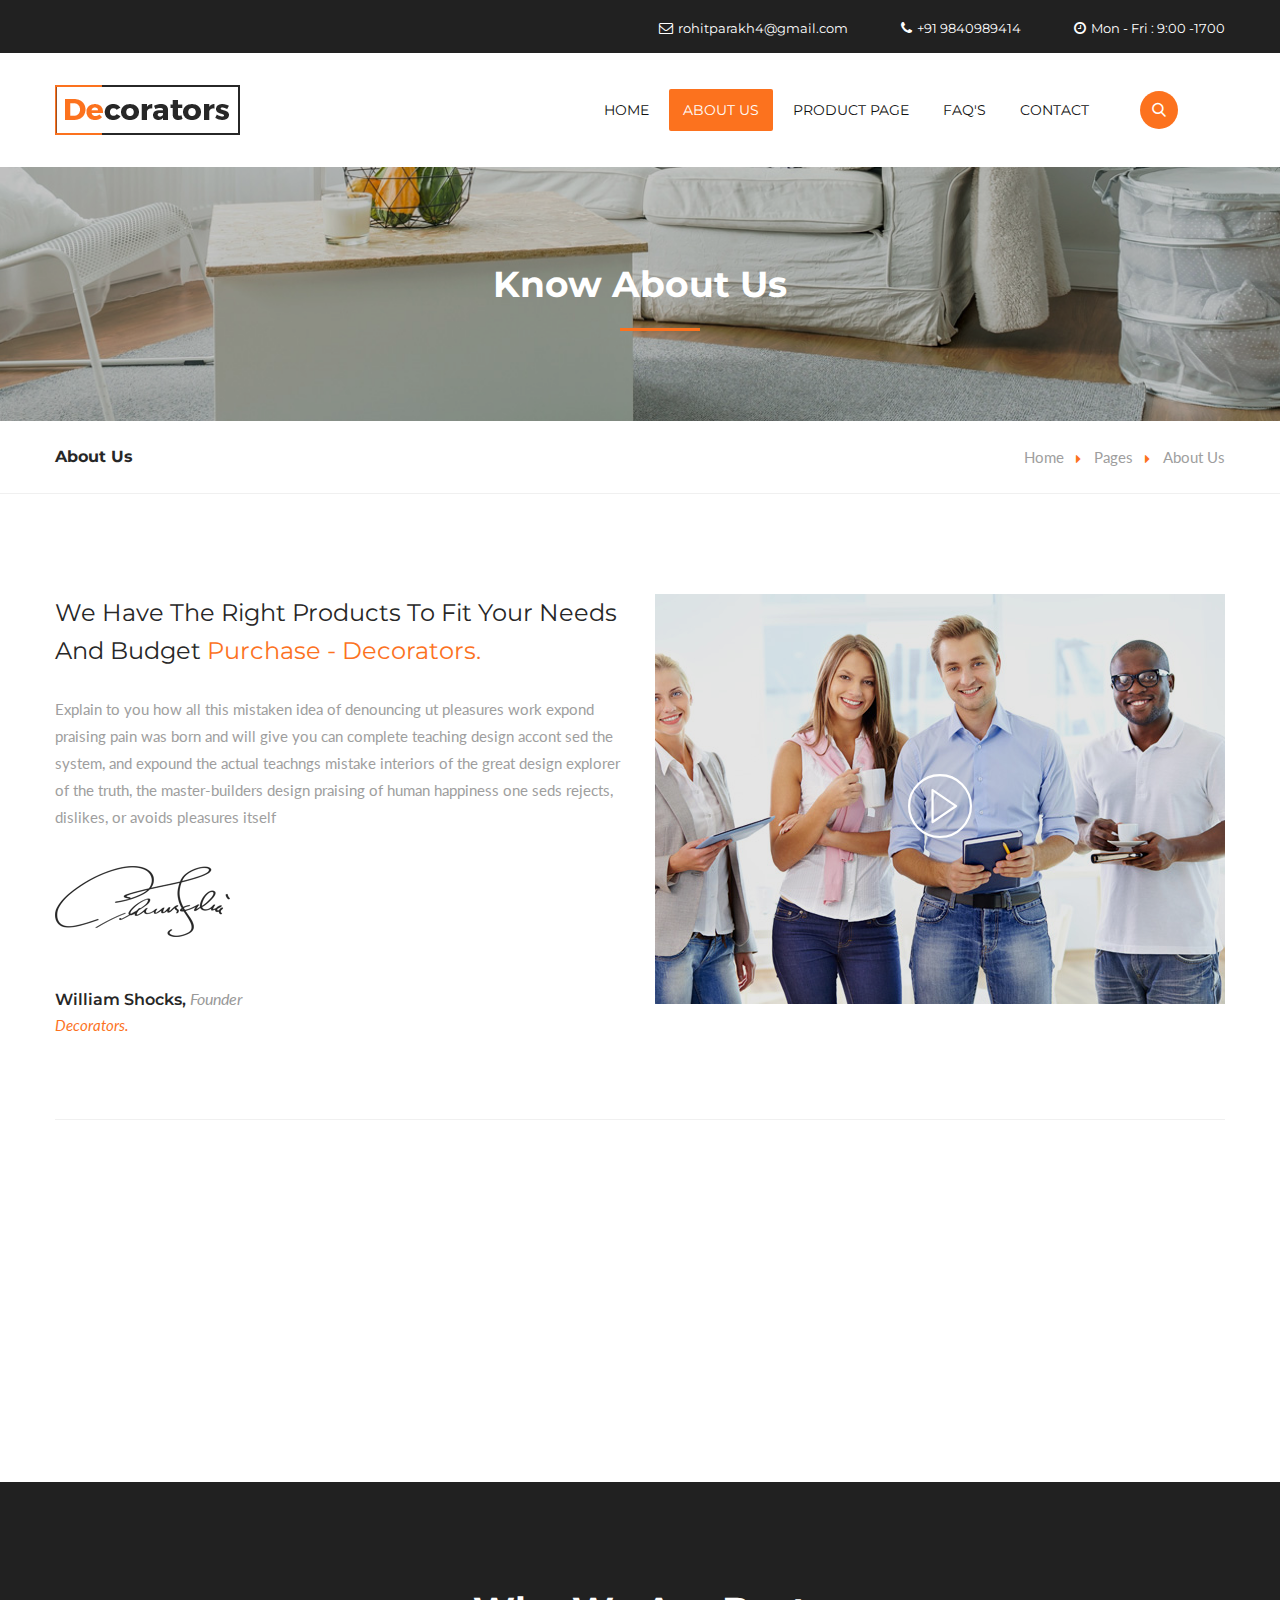
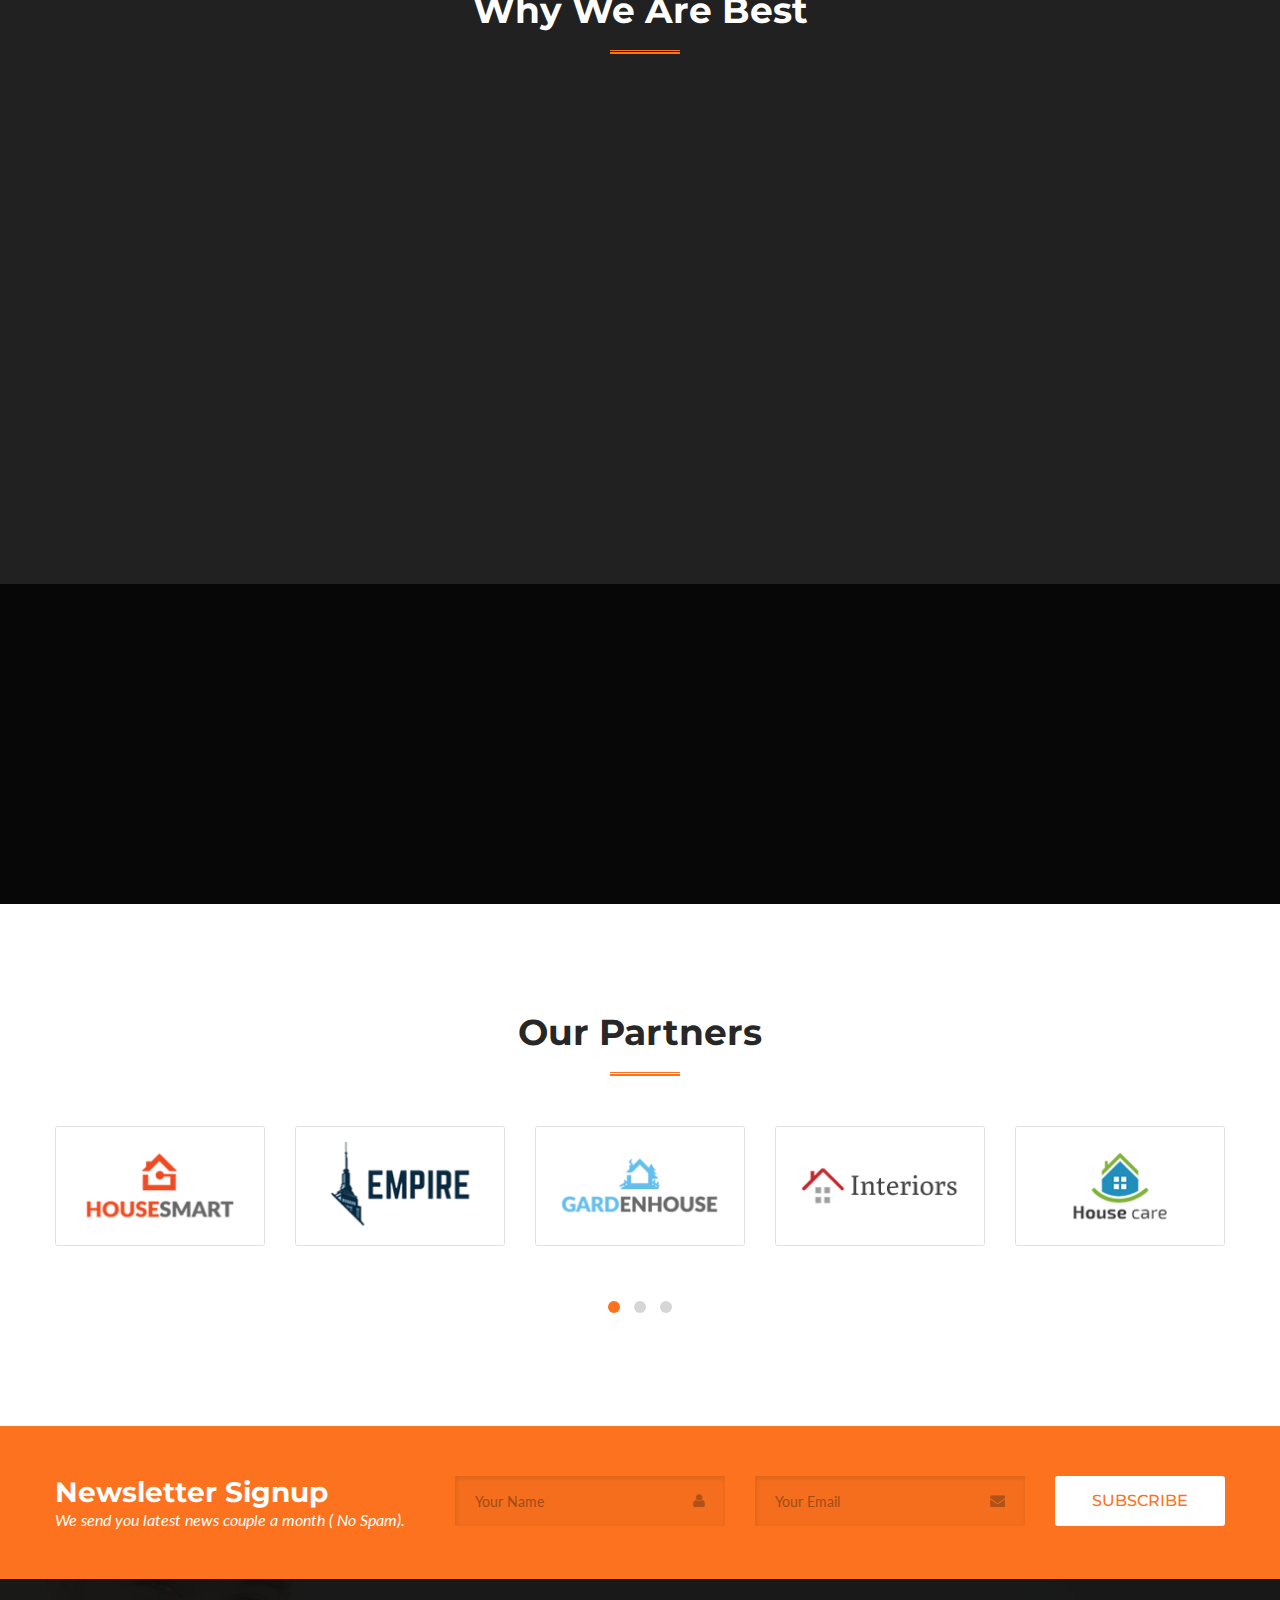
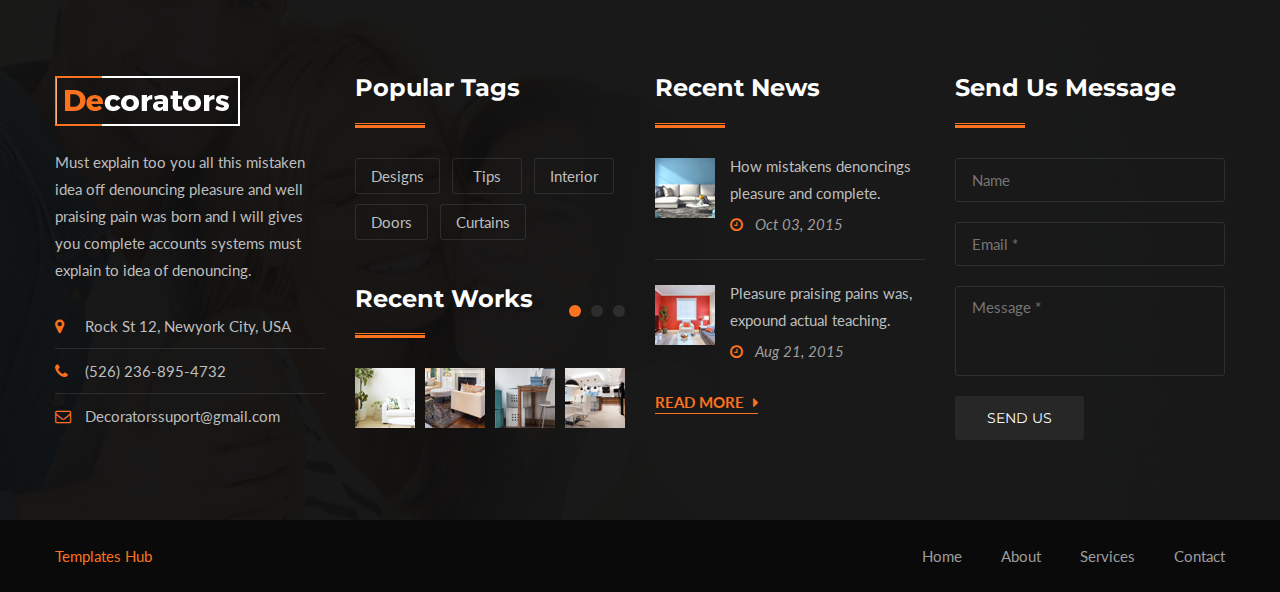
==== about-us.html @ c039b9b4 "added search popup to all pages" ====
<!DOCTYPE html>
<html>


<head>
<meta charset="utf-8">
<title>Decorators - Design Studio HTML Template | About Us</title>
<!-- Stylesheets -->
<link href="css/bootstrap.css" rel="stylesheet">
<link href="css/style.css" rel="stylesheet">
<link rel="shortcut icon" href="images/favicon.ico" type="image/x-icon">
<link rel="icon" href="images/favicon.ico" type="image/x-icon">
<!-- Responsive -->
<meta http-equiv="X-UA-Compatible" content="IE=edge">
<meta name="viewport" content="width=device-width, initial-scale=1.0, maximum-scale=1.0, user-scalable=0">
<link href="css/responsive.css" rel="stylesheet">
<!--[if lt IE 9]><script src="https://cdnjs.cloudflare.com/ajax/libs/html5shiv/3.7.3/html5shiv.js"></script><![endif]-->
<!--[if lt IE 9]><script src="js/respond.js"></script><![endif]-->
</head>

<body>

<div class="page-wrapper">
 	
    <!-- Preloader -->
    <div class="preloader"></div>
 	
     <!-- Main Header-->
     <header class="main-header">
    	<!-- Header Top -->
    	<div class="header-top">
        	<div class="auto-container">
            	<div class="row clearfix">
                    
                    <!--Top Left-->
                    <!-- <div class="top-left pull-left">
                    	<div class="dropdown lang-dropdown">
                        	<button  class="btn btn-primary dropdown-toggle" type="button" data-toggle="dropdown"><img src="images/icons/flog.png" alt="" /> &nbsp; English <span class="fa fa-angle-down"></span></button>
                            <ul class="dropdown-menu">
                                <li><a href="#">French</a></li>
                                <li><a href="#">Espanish</a></li>
                                <li><a href="#">Chinese</a></li>
                            </ul>
                        </div>
                    </div> -->
                    
                    <!--Top Right-->
                    <div class="top-right pull-right">
                    
                    	<!--social-icon-->
                        <!-- <div class="social-icon">
                        	<a href="#"><span class="fa fa-facebook"></span></a>
                            <a href="#"><span class="fa fa-twitter"></span></a>
                            <a href="#"><span class="fa fa-dribbble"></span></a>
                            <a href="#"><span class="fa fa-linkedin"></span></a>
                        </div> -->
                        
                    	<ul>
                        <li>	<a href="mailto:rohitparakh4@gmail.com"><span class="fa fa-envelope-o"></span>rohitparakh4@gmail.com</a></li>
                            <li><a href="tel:9840989414"><span class="fa fa-phone"></span>+91 9840989414</a></li>
                            <li><span class="fa fa-clock-o"></span>Mon - Fri : 9:00 -1700</li>
                        </ul>
                        
                        
                    </div>
                    
                </div>
                
            </div>
        </div><!-- Header Top End -->
        
        
        <!-- Main Box -->
    	<div class="main-box">
        	<div class="auto-container">
            	<div class="outer-container clearfix">
                    <!--Logo Box-->
                    <div class="logo-box">
                        <div class="logo"><a href="index.html"><img src="images/logo.png" alt=""></a></div>
                    </div>
                    
                    <!--Nav Outer-->
                    <div class="nav-outer clearfix">
                        <!-- Main Menu -->
                        <nav class="main-menu">
                            <div class="navbar-header">
                                <!-- Toggle Button -->    	
                                <button type="button" class="navbar-toggle" data-toggle="collapse" data-target=".navbar-collapse">
                                <span class="icon-bar"></span>
                                <span class="icon-bar"></span>
                                <span class="icon-bar"></span>
                                </button>
                            </div>
                            
                            <div class="navbar-collapse collapse clearfix">
                                <ul class="navigation clearfix">
                                    <li ><a href="index.html">Home</a></li>
                                    <li class="current"><a href="#">About Us</a></li>
                                    <li ><a href="service-single.html">Product Page</a></li>
                                    <!-- <li class="dropdown"><a href="#">Projects</a>
                                    	<ul>
                                            <li><a href="portfolio-default.html">Projects Standard</a></li>
                                            <li><a href="portfolio-fullwidth.html">Projects Fullwidth</a></li>
                                            <li><a href="portfolio-with-text.html">Projects With Text</a></li>
                                            <li><a href="portfolio-single-one.html">Projects Single 01</a></li>
                                            <li><a href="portfolio-single-two.html">Projects Single 02</a></li>
                                        </ul>
                                    </li> -->
                                    <!-- <li class="dropdown"><a href="#">Blog</a>
                                    	<ul>
                                            <li><a href="blog.html">Blog Standard</a></li>
                                            <li><a href="blog-large-image.html">Blog Large Image</a></li>
                                            <li><a href="blog-single.html">Blog Single</a></li>
                                        </ul>
                                    </li> -->
                                    
                                    <!-- <li class="dropdown"><a href="#">Shop</a>
                                        <ul>
                                            <li><a href="shop.html">Shop Products</a></li>
                                            <li><a href="shop-single.html">Shop Single</a></li>
                                            <li><a href="shopping-cart.html">Shopping Cart</a></li>
                                            <li><a href="checkout.html">Checkout</a></li>
                                            <li><a href="register.html">Login / Register</a></li>
                                        </ul>
                                    </li> -->
                                    
                                   
                                            <li><a href="faqs.html">FAQ's</a></li>
                                        
                                    
                                    <li><a href="contact.html">Contact</a></li>
                                    
                                 </ul>
                            </div>
                        </nav><!-- Main Menu End-->
                        
                    </div><!--Nav Outer End-->
                    
                    <!-- Hidden Nav Toggler -->
                    <div class="nav-toggler">
                    <button class="hidden-bar-opener"><span class="icon fa fa-bars"></span></button>
                    </div><!-- / Hidden Nav Toggler -->
                    
                    <!--Search Btn-->
                    <!-- <a href="shopping-cart.html" class="cart-btn-outer"><div class="icon"><span class="flaticon-shopping-bag"></span><span class="count">2</span></div></a> -->
                    <div class="header-search-icon search-box-btn"><span class="flaticon-search"></span></div>
                    
            	</div>    
            </div>
        </div>
    
    </header>
    <!--End Main Header -->
    
    
    <!-- Hidden Navigation Bar -->
    <section class="hidden-bar right-align">
        
        <div class="hidden-bar-closer">
            <button class="btn"><i class="fa fa-close"></i></button>
        </div>
        
        <!-- Hidden Bar Wrapper -->
        <div class="hidden-bar-wrapper">
        
            <!-- .logo -->
            <div class="logo text-center">
                <a href="index.html"><img src="images/logo-2.png" alt=""></a>			
            </div><!-- /.logo -->
            
            <!-- .Side-menu -->
            <div class="side-menu">
            <!-- .navigation -->
                <ul class="navigation">
                    <li ><a href="index.html">Home</a></li>
                    <li class="current"><a href="#">About Us</a></li>
                        
                    <li ><a href="service-single.html">Product Page</a></li>

                    <!-- <li class="dropdown"><a href="#">Projects</a>
                        <ul class="submenu">
                            <li><a href="portfolio-default.html">Projects Standard</a></li>
                            <li><a href="portfolio-fullwidth.html">Projects Fullwidth</a></li>
                            <li><a href="portfolio-with-text.html">Projects With Text</a></li>
                            <li><a href="portfolio-single-one.html">Projects Single 01</a></li>
                            <li><a href="portfolio-single-two.html">Projects Single 02</a></li>
                        </ul>
                    </li> -->
                    <!-- <li class="dropdown"><a href="#">Blog</a>
                        <ul class="submenu">
                            <li><a href="blog.html">Blog Standard</a></li>
                            <li><a href="blog-large-image.html">Blog large Image</a></li>
                            <li><a href="blog-single.html">Blog Single</a></li>
                        </ul>
                    </li> -->
                    
                    <!-- <li class="dropdown"><a href="#">Shop</a>
                        <ul class="submenu">
                            <li><a href="shop.html">Shop Products</a></li>
                            <li><a href="shop-single.html">Shop Single</a></li>
                            <li><a href="shopping-cart.html">Shopping Cart</a></li>
                            <li><a href="checkout.html">Checkout</a></li>
                            <li><a href="register.html">Login / Register</a></li>
                        </ul>
                    </li> -->
                    
                    <li><a href="faqs.html">FAQ's</a></li>

                    
                    <li><a href="contact.html">Contact</a></li>
                </ul>
            </div><!-- /.Side-menu -->
        
            <div class="social-icons">
                <ul>
                    <li><a href="#"><i class="fa fa-facebook"></i></a></li>
                    <li><a href="#"><i class="fa fa-twitter"></i></a></li>
                    <li><a href="#"><i class="fa fa-google-plus"></i></a></li>
                    <li><a href="#"><i class="fa fa-linkedin"></i></a></li>
                </ul>
            </div>
        
        </div><!-- / Hidden Bar Wrapper -->
    </section>
    <!-- / Hidden Bar -->
    
    
    <!--Page Title-->
    <section class="page-title" style="background-image:url(images/background/bg-page-title-1.jpg);">
        <div class="auto-container">
            <h1>Know About Us</h1>
        </div>
    </section>
    
    <!--Page Info-->
    <section class="page-info">
        <div class="auto-container clearfix">
            <div class="pull-left"><h2>About Us</h2></div>
            <div class="pull-right">
                <ul class="bread-crumb clearfix">
                    <li><a href="index-2.html">Home</a></li>
                    <li><a href="index-2.html">Pages</a></li>
                    <li>About Us</li>
                </ul>
            </div>
        </div>
    </section>
    
    <!--About Us Section-->
    <section class="about-us-section">
    	<div class="auto-container">
        	<div class="row clearfix">
                
                <!--Text Column -->
            	<div class="column text-column col-md-6 col-sm-12 col-xs-12">
                	<h2>We Have The Right Products to Fit Your Needs and Budget <a href="#">Purchase - Decorators.</a></h2>
                    <div class="inner-box">
                         <div class="text">Explain to you how all this mistaken idea of denouncing ut pleasures work expond praising pain was born and  will give you can complete teaching design accont sed the system, and expound the actual teachngs mistake interiors of the great design explorer of the truth, the master-builders design praising of human happiness one seds rejects, dislikes, or avoids pleasures itself</div>
                         <div class="signature-image"><img src="images/resource/signature.png" alt=""></div>
                         <div class="about-owner">
                         	<h4>William Shocks, <span class="designation">Founder</span></h4>
                            <div class="company-title">Decorators.</div>
                         </div>
                    </div>
                </div>
                
                <!--Column-->
                <div class="column image-column col-md-6 col-sm-12 col-xs-12">
                	<article class="inner-box wow fadeInRight" data-wow-delay="0ms" data-wow-duration="1500ms">
                		<figure class="image-box video-box">
                        	<img src="images/resource/featured-image-1.jpg" alt="">
                            <a href="https://www.youtube.com/watch?v=OrJKD11Rmdg" class="lightbox-image video-link"><div class="icon"><span class="flaticon-play-button-5"></span></div></a>
                        </figure>
                    </article>
                </div>
                
            </div>
            
            <!--Our Services-->
            <div class="our-services">
            	<div class="row clearfix">
                	<!--service-block-one-->
                	<div class="service-block-one col-md-4 col-sm-6 col-xs-12">
                    	<div class="inner-box wow fadeIn" data-wow-delay="0ms" data-wow-duration="1500ms">
                            <!--icon-block-->
                            <div class="icon-box">
                                <span class="flaticon-cursor"></span>
                            </div>
                            <h3>We are Professional</h3>
                            <div class="category"><a href="#">Designers</a></div>
                            <div class="text">How all this mistakens idea of denouncing pleasures and praising pain was born and I will give you a completed by account of the system, and expound.</div>
                        </div>
                    </div>
                    <!--service-block-one-->
                    <div class="service-block-one col-md-4 col-sm-6 col-xs-12">
                    	<div class="inner-box wow fadeIn" data-wow-delay="300ms" data-wow-duration="1500ms">
                            <!--icon-block-->
                            <div class="icon-box">
                                <span class="flaticon-compass"></span>
                            </div>
                            <h3>We are Expert</h3>
                            <div class="category"><a href="#">Interiors</a></div>
                            <div class="text">Denouncing pleasures and praisings pain was born work  will give you a complete seds account of the system, and actual master-builder of human happiness.</div>
                        </div>
                    </div>
                    <!--service-block-one-->
                    <div class="service-block-one col-md-4 col-sm-6 col-xs-12">
                    	<div class="inner-box wow fadeIn" data-wow-delay="600ms" data-wow-duration="1500ms">
                            <!--icon-block-->
                            <div class="icon-box">
                                <span class="flaticon-correct"></span>
                            </div>
                            <h3>We are Trusted</h3>
                            <div class="category"><a href="#">Team Members</a></div>
                            <div class="text">Idea of denouncing pleasure and praisings pain was born and I will give you a complete account of the system and expound the actual great explorer of the truth.</div>
                        </div>
                    </div>
                    
                </div>
            </div>
            
        </div>
    </section>
    
    
    <!--best-service-two-->
    <section class="best-service-two" style="background-image:url(images/background/image-4.jpg);">
    	<div class="auto-container">
        	
            <!--sec-title-->
            <div class="sec-title-four">
                <h2>Why We Are Best</h2>
            </div>
            
        	<div class="row clearfix">
            
                
                <!--service-block-two-->
                <div class="service-block-three col-md-4 col-sm-6 col-xs-12">
                	<!--inner-box-->
                	<a href="service-single.html" class="inner-box wow fadeInLeft" data-wow-delay="0ms" data-wow-duration="1500ms">
                    	<div class="icon-box"><span class="flaticon-house"></span></div>
                        <h3>25 years of Experience </h3>
                    </a>
                </div>
                
                <!--service-block-two-->
                <div class="service-block-three col-md-4 col-sm-6 col-xs-12">
                	<!--inner-box-->
                	<a href="service-single.html" class="inner-box wow fadeInLeft" data-wow-delay="300ms" data-wow-duration="1500ms">
                    	<div class="icon-box"><span class="flaticon-users"></span></div>
                        <h3>Exclusive Partnership </h3>
                    </a>
                </div>
                
                <!--service-block-two-->
                <div class="service-block-three col-md-4 col-sm-6 col-xs-12">
                	<!--inner-box-->
                	<a href="service-single.html" class="inner-box wow fadeInLeft" data-wow-delay="600ms" data-wow-duration="1500ms">
                    	<div class="icon-box"><span class="flaticon-bright-lightbulb"></span></div>
                        <h3>Innovative Designers </h3>
                    </a>
                </div>
                
                <!--service-block-two-->
                <div class="service-block-three col-md-4 col-sm-6 col-xs-12">
                	<!--inner-box-->
                	<a href="service-single.html" class="inner-box wow fadeInLeft" data-wow-delay="0ms" data-wow-duration="1500ms">
                    	<div class="icon-box"><span class="flaticon-compass"></span></div>
                        <h3>Best Quality Products </h3>
                    </a>
                </div>
                
                <!--service-block-two-->
                <div class="service-block-three col-md-4 col-sm-6 col-xs-12">
                	<!--inner-box-->
                	<a href="service-single.html" class="inner-box wow fadeInLeft" data-wow-delay="300ms" data-wow-duration="1500ms">
                    	<div class="icon-box"><span class="flaticon-like-1"></span></div>
                        <h3>Business Opportunities </h3>
                    </a>
                </div>
                
                <!--service-block-two-->
                <div class="service-block-three col-md-4 col-sm-6 col-xs-12">
                	<!--inner-box-->
                	<a href="service-single.html" class="inner-box wow fadeInLeft" data-wow-delay="600ms" data-wow-duration="1500ms">
                    	<div class="icon-box"><span class="flaticon-stopwatch"></span></div>
                        <h3>24/7 Online Support </h3>
                    </a>
                </div>
                
                
            </div>
        </div>
    </section>
    
    
    <!-- Comment-Team Section One
    <section class="team-section-one">
    	<div class="auto-container">
        	
            Comment-sec-title
            <div class="sec-title-four">
                <h2>Meet Our Team</h2>
            </div>
            
            <div class="row clearfix">
            	Comment-Team Member
                <div class="team-member-one col-lg-3 col-md-4 col-sm-6 col-xs-12">
                	<div class="inner-box">
                    	<figure class="image-box">
                        	<img src="images/resource/team-image-1.jpg" alt="">
                            <div class="overlay">
                            	<ul class="social-links">
                                	<li><a href="#"><span class="fa fa-facebook-f"></span></a></li>
                                    <li><a href="#"><span class="fa fa-twitter"></span></a></li>
                                    <li><a href="#"><span class="fa fa-linkedin"></span></a></li>
                                </ul>
                            </div>
                        </figure>
                        <div class="lower-content">
                        	<h3><a href="team-single.html">Richard Antony</a></h3>
                            <div class="designation">Founder and CEO</div>
                            <div class="desc-text">On the other hands, we denounce with  righteous indignations and dislike men demoralized  by the charms.</div>
                            <div class="links-box"><a class="theme-btn read-more" href="team-single.html">View Profile <span class="fa fa-caret-right"></span></a></div>
                        </div>
                    </div>
                </div>
                
                Comment-Team Member
                <div class="team-member-one col-lg-3 col-md-4 col-sm-6 col-xs-12">
                	<div class="inner-box">
                    	<figure class="image-box">
                        	<img src="images/resource/team-image-2.jpg" alt="">
                            <div class="overlay">
                            	<ul class="social-links">
                                	<li><a href="#"><span class="fa fa-facebook-f"></span></a></li>
                                    <li><a href="#"><span class="fa fa-twitter"></span></a></li>
                                    <li><a href="#"><span class="fa fa-linkedin"></span></a></li>
                                </ul>
                            </div>
                        </figure>
                        <div class="lower-content">
                        	<h3><a href="team-single.html">William Rickmen</a></h3>
                            <div class="designation">Team Leader</div>
                            <div class="desc-text">Foresee the pains and troublle that are bound to ensue; and equall blame seds belongs to those duty finance.</div>
                            <div class="links-box"><a class="theme-btn read-more" href="team-single.html">View Profile <span class="fa fa-caret-right"></span></a></div>
                        </div>
                    </div>
                </div>
                
                Comment-Team Member
                <div class="team-member-one col-lg-3 col-md-4 col-sm-6 col-xs-12">
                	<div class="inner-box">
                    	<figure class="image-box">
                        	<img src="images/resource/team-image-3.jpg" alt="">
                            <div class="overlay">
                            	<ul class="social-links">
                                	<li><a href="#"><span class="fa fa-facebook-f"></span></a></li>
                                    <li><a href="#"><span class="fa fa-twitter"></span></a></li>
                                    <li><a href="#"><span class="fa fa-linkedin"></span></a></li>
                                </ul>
                            </div>
                        </figure>
                        <div class="lower-content">
                        	<h3><a href="team-single.html">Sunny Vandosky</a></h3>
                            <div class="designation">Account Manager</div>
                            <div class="desc-text">When our power of choice is ut untram melled and when nothing prevents our being able to do what we like best.</div>
                            <div class="links-box"><a class="theme-btn read-more" href="team-single.html">View Profile <span class="fa fa-caret-right"></span></a></div>
                        </div>
                    </div>
                </div>
                
                Comment-Team Member
                <div class="team-member-one col-lg-3 col-md-4 col-sm-6 col-xs-12">
                	<div class="inner-box">
                    	<figure class="image-box">
                        	<img src="images/resource/team-image-4.jpg" alt="">
                            <div class="overlay">
                            	<ul class="social-links">
                                	<li><a href="#"><span class="fa fa-facebook-f"></span></a></li>
                                    <li><a href="#"><span class="fa fa-twitter"></span></a></li>
                                    <li><a href="#"><span class="fa fa-linkedin"></span></a></li>
                                </ul>
                            </div>
                        </figure>
                        <div class="lower-content">
                        	<h3><a href="team-single.html">Charles Nicholes</a></h3>
                            <div class="designation">Marketing Manager</div>
                            <div class="desc-text">Certain circumstances and owings too the claims of duty or the obligations of business it will frequently.</div>
                            <div class="links-box"><a class="theme-btn read-more" href="team-single.html">View Profile <span class="fa fa-caret-right"></span></a></div>
                        </div>
                    </div>
                </div>
                
            </div>
            
        </div>
    </section>  -->
    
    
    <!--Fact Counter-->
    <section class="fact-counter" style="background-image:url(images/background/image-3.jpg);">
    	<div class="auto-container">
        	<div class="row clearfix">
            	<div class="counter-outer clearfix">
                    <!--Column-->
                    <article class="column counter-column col-md-3 col-sm-6 col-xs-12 wow fadeIn" data-wow-duration="0ms">
                        <div class="icon"><span class="flaticon-houses"></span></div>
                        <div class="count-outer"><span class="count-text" data-speed="3000" data-stop="2345">0</span></div>
                        <h4 class="counter-title">Project Completed</h4>
                    </article>
                    
                    <!--Column-->
                    <article class="column counter-column col-md-3 col-sm-6 col-xs-12 wow fadeIn" data-wow-duration="0ms">
                        <div class="icon"><span class="flaticon-users"></span></div>
                        <div class="count-outer"><span class="count-text" data-speed="1000" data-stop="440">0</span> +</div>
                        <h4 class="counter-title">Creative Designers</h4>
                    </article>
                    
                    <!--Column-->
                    <article class="column counter-column col-md-3 col-sm-6 col-xs-12 wow fadeIn" data-wow-duration="0ms">
                        <div class="icon"><span class="flaticon-cup"></span></div>
                        <div class="count-outer"><span class="count-text" data-speed="1000" data-stop="1200">0</span></div>
                        <h4 class="counter-title">Winning Awards</h4>
                    </article>
                    
                    <!--Column-->
                    <article class="column counter-column col-md-3 col-sm-6 col-xs-12 wow fadeIn" data-wow-duration="0ms">
                        <div class="icon"><span class="flaticon-paper-plane-1"></span></div>
                        <div class="count-outer"><span class="count-text" data-speed="1000" data-stop="1400">0</span> +</div>
                        <h4 class="counter-title">Innovative Concepts</h4>
                    </article>
                </div>
            </div>
        </div>
    </section>
    
    
    <!--Sponsors Section-->
    <section class="sponsors-section style-two">
    	<div class="auto-container">
        	<div class="sec-title-four">
                <h2>Our Partners</h2>
            </div>
            
        	<!--Sponsors SLider-->
            <ul class="sponsors-carousel">
                <li><div class="inner-box"><figure class="image-box"><img src="images/clients/1.png" alt=""></figure><div class="overlay-box"><div class="overlay-inner"><div class="overlay-content"><span class="count">+5</span><span class="text">Years<br>Experince</span></div></div></div></div></li>
                <li><div class="inner-box"><figure class="image-box"><img src="images/clients/2.png" alt=""></figure><div class="overlay-box"><div class="overlay-inner"><div class="overlay-content"><span class="count">+2</span><span class="text">Years<br>Experince</span></div></div></div></div></li>
                <li><div class="inner-box"><figure class="image-box"><img src="images/clients/3.png" alt=""></figure><div class="overlay-box"><div class="overlay-inner"><div class="overlay-content"><span class="count">+6</span><span class="text">Years<br>Experince</span></div></div></div></div></li>
                <li><div class="inner-box"><figure class="image-box"><img src="images/clients/4.png" alt=""></figure><div class="overlay-box"><div class="overlay-inner"><div class="overlay-content"><span class="count">+3</span><span class="text">Years<br>Experince</span></div></div></div></div></li>
                <li><div class="inner-box"><figure class="image-box"><img src="images/clients/5.png" alt=""></figure><div class="overlay-box"><div class="overlay-inner"><div class="overlay-content"><span class="count">+1</span><span class="text">Years<br>Experince</span></div></div></div></div></li>
                <li><div class="inner-box"><figure class="image-box"><img src="images/clients/1.png" alt=""></figure><div class="overlay-box"><div class="overlay-inner"><div class="overlay-content"><span class="count">+5</span><span class="text">Years<br>Experince</span></div></div></div></div></li>
                <li><div class="inner-box"><figure class="image-box"><img src="images/clients/2.png" alt=""></figure><div class="overlay-box"><div class="overlay-inner"><div class="overlay-content"><span class="count">+2</span><span class="text">Years<br>Experince</span></div></div></div></div></li>
                <li><div class="inner-box"><figure class="image-box"><img src="images/clients/3.png" alt=""></figure><div class="overlay-box"><div class="overlay-inner"><div class="overlay-content"><span class="count">+6</span><span class="text">Years<br>Experince</span></div></div></div></div></li>
                <li><div class="inner-box"><figure class="image-box"><img src="images/clients/4.png" alt=""></figure><div class="overlay-box"><div class="overlay-inner"><div class="overlay-content"><span class="count">+3</span><span class="text">Years<br>Experince</span></div></div></div></div></li>
                <li><div class="inner-box"><figure class="image-box"><img src="images/clients/5.png" alt=""></figure><div class="overlay-box"><div class="overlay-inner"><div class="overlay-content"><span class="count">+1</span><span class="text">Years<br>Experince</span></div></div></div></div></li>
                <li><div class="inner-box"><figure class="image-box"><img src="images/clients/1.png" alt=""></figure><div class="overlay-box"><div class="overlay-inner"><div class="overlay-content"><span class="count">+5</span><span class="text">Years<br>Experince</span></div></div></div></div></li>
                <li><div class="inner-box"><figure class="image-box"><img src="images/clients/2.png" alt=""></figure><div class="overlay-box"><div class="overlay-inner"><div class="overlay-content"><span class="count">+2</span><span class="text">Years<br>Experince</span></div></div></div></div></li>
                <li><div class="inner-box"><figure class="image-box"><img src="images/clients/3.png" alt=""></figure><div class="overlay-box"><div class="overlay-inner"><div class="overlay-content"><span class="count">+6</span><span class="text">Years<br>Experince</span></div></div></div></div></li>
                <li><div class="inner-box"><figure class="image-box"><img src="images/clients/4.png" alt=""></figure><div class="overlay-box"><div class="overlay-inner"><div class="overlay-content"><span class="count">+3</span><span class="text">Years<br>Experince</span></div></div></div></div></li>
                <li><div class="inner-box"><figure class="image-box"><img src="images/clients/5.png" alt=""></figure><div class="overlay-box"><div class="overlay-inner"><div class="overlay-content"><span class="count">+1</span><span class="text">Years<br>Experince</span></div></div></div></div></li>
            </ul>
        </div>
    </section>
    
    
    <!--Newsletter Style One-->
    <section class="newsletter-style-one">
    	<div class="auto-container">
        	<div class="row clearfix">
            	
                <div class="title-column col-lg-4 col-md-12 col-sm-12">
                	<h2>Newsletter Signup</h2>
                    <div class="text">We send you latest news couple a month ( No Spam).</div>
                </div>
                <!--Form Column-->
                <div class="form-column col-lg-8 col-md-12 col-sm-12">
                    <div class="inner-box">
                        <form method="post" action="#">
                        	<div class="row clearfix">
                            	<div class="col-lg-9 col-md-9 col-sm-12 col-xs-12">
                                	<div class="row clearfix">
                                        <div class="col-lg-6 col-md-6 col-sm-6 col-xs-12">
                                            <div class="form-group">
                                            	<span class="floated-icon fa fa-user"></span>
                                                <input type="text" name="email" value="" placeholder="Your Name" required>
                                            </div>
                                        </div>
                                        
                                        <div class="col-lg-6 col-md-6 col-sm-6 col-xs-12">
                                            <div class="form-group">
                                            	<span class="floated-icon fa fa-envelope"></span>
                                                <input type="email" name="email" value="" placeholder="Your Email" required>
                                            </div>
                                        </div>
                                    </div>
                                </div>
                                
                                <div class="col-lg-3 col-md-3 col-sm-12 col-xs-12">
                                	<button type="submit" class="theme-btn">Subscribe</button>
                                </div>
                                
                            </div>
                        </form>
                    </div>
                </div>
                
            </div>
        </div>
    </section>
    
    
     <!--Main Footer-->
    <footer class="main-footer" style="background-image:url(images/background/footer-bg.jpg);">
    	<div class="auto-container">
        
            <!--Widgets Section-->
            <div class="widgets-section">
            	<div class="row clearfix">
                	<!--Big Column-->
                	<div class="big-column col-md-6 col-sm-12 col-xs-12">
                    	<div class="row clearfix">
                            
                            <!--Footer Column-->
                        	<div class="footer-column col-md-6 col-sm-6 col-xs-12">
                            	<div class="footer-widget about-widget">
                                	<div class="footer-logo"><figure><a href="index-2.html"><img src="images/logo-4.png" alt=""></a></figure></div>
                                    <div class="widget-content">
                                    	<div class="text">Must explain too you all this mistaken idea off denouncing pleasure and well praising pain was born and I will gives you complete accounts systems must explain to idea of denouncing.</div>
                                        <ul class="contact-info">
                                        	<li><span class="icon fa fa-map-marker"></span>Rock St 12, Newyork City, USA</li>
                                            <li><span class="icon fa fa-phone"></span>(526) 236-895-4732</li>
                                            <li><span class="icon fa fa-envelope-o"></span>Decoratorssuport@gmail.com</li>
                                        </ul>
                                    </div>
                                </div>
                            </div>
                            
                            <!--Footer Column-->
                        	<div class="footer-column col-md-6 col-sm-6 col-xs-12">
                            	<div class="footer-widget tags-widget">
                                	<h2>Popular Tags</h2>
                                    <div class="widget-content">
                                    	<ul class="tags-list">
                                        	<li><a href="#">Designs</a></li>
                                            <li><a href="#">Tips</a></li>
                                            <li><a href="#">Interior</a></li>
                                            <li><a href="#">Doors</a></li>
                                            <li><a href="#">Curtains</a></li>
                                        </ul>
                                    </div>
                                </div>
                                <div class="footer-widget gallery-widget">
                                	<h2>Recent Works</h2>
                                    <div class="gallery-widget-carousel">
                                    	<div class="item"><figure class="post-thumb"><img src="images/gallery/thumb-1.jpg" alt=""><a href="#" class="overlay-link"><span class="fa fa-link"></span></a></figure></div>
                                        <div class="item"><figure class="post-thumb"><img src="images/gallery/thumb-2.jpg" alt=""><a href="#" class="overlay-link"><span class="fa fa-link"></span></a></figure></div>
                                        <div class="item"><figure class="post-thumb"><img src="images/gallery/thumb-3.jpg" alt=""><a href="#" class="overlay-link"><span class="fa fa-link"></span></a></figure></div>
                                        <div class="item"><figure class="post-thumb"><img src="images/gallery/thumb-4.jpg" alt=""><a href="#" class="overlay-link"><span class="fa fa-link"></span></a></figure></div>
                                        <div class="item"><figure class="post-thumb"><img src="images/gallery/thumb-1.jpg" alt=""><a href="#" class="overlay-link"><span class="fa fa-link"></span></a></figure></div>
                                        <div class="item"><figure class="post-thumb"><img src="images/gallery/thumb-2.jpg" alt=""><a href="#" class="overlay-link"><span class="fa fa-link"></span></a></figure></div>
                                        <div class="item"><figure class="post-thumb"><img src="images/gallery/thumb-3.jpg" alt=""><a href="#" class="overlay-link"><span class="fa fa-link"></span></a></figure></div>
                                        <div class="item"><figure class="post-thumb"><img src="images/gallery/thumb-4.jpg" alt=""><a href="#" class="overlay-link"><span class="fa fa-link"></span></a></figure></div>
                                        <div class="item"><figure class="post-thumb"><img src="images/gallery/thumb-1.jpg" alt=""><a href="#" class="overlay-link"><span class="fa fa-link"></span></a></figure></div>
                                        <div class="item"><figure class="post-thumb"><img src="images/gallery/thumb-2.jpg" alt=""><a href="#" class="overlay-link"><span class="fa fa-link"></span></a></figure></div>
                                        <div class="item"><figure class="post-thumb"><img src="images/gallery/thumb-3.jpg" alt=""><a href="#" class="overlay-link"><span class="fa fa-link"></span></a></figure></div>
                                        <div class="item"><figure class="post-thumb"><img src="images/gallery/thumb-4.jpg" alt=""><a href="#" class="overlay-link"><span class="fa fa-link"></span></a></figure></div>
                                    </div>
                                </div>
                            </div>
                            
                        </div>
                    </div>
                    
                    <!--Big Column-->
                	<div class="big-column col-md-6 col-sm-12 col-xs-12">
                    	<div class="row clearfix">
                            
                            <!--Footer Column-->
                        	<div class="footer-column col-md-6 col-sm-6 col-xs-12">
                            	<div class="footer-widget posts-widget">
                                	<h2>Recent News</h2>
                                    <div class="widget-content">
                                    	<div class="posts">
                                            <div class="post">
                                                <figure class="post-thumb"><img src="images/resource/post-thumb-1.jpg" alt=""><a href="#" class="overlay-link"><span class="flaticon-plus-1"></span></a></figure>
                                                <div class="desc-text"><a href="#">How mistakens denoncings pleasure and complete.</a></div>
                                                <div class="time"><span class="fa fa-clock-o"></span> Oct 03, 2015</div>
                                            </div>
                                            <div class="post">
                                                <figure class="post-thumb"><img src="images/resource/post-thumb-2.jpg" alt=""><a href="#" class="overlay-link"><span class="flaticon-plus-1"></span></a></figure>
                                                <div class="desc-text"><a href="#">Pleasure praising pains was, expound actual teaching.</a></div>
                                                <div class="time"><span class="fa fa-clock-o"></span> Aug 21, 2015</div>
                                            </div>
                                        </div>
                                        <a class="view-more theme-btn" href="#">Read More <span class="fa fa-caret-right"></span></a>
                                    </div>
                                </div>
                            </div>
                            
                            <!--Footer Column-->
                        	<div class="footer-column col-md-6 col-sm-6 col-xs-12">
                            	<div class="footer-widget contact-widget">
                                	<h2>Send Us Message</h2>
                                    <div class="widget-content">
                                        <div class="newsletter-form">
                                            <form method="post" action="#">
                                                <div class="form-group">
                                                    <input type="text" name="name" value="" placeholder="Name" required>
                                                </div>
                                                <div class="form-group">
                                                    <input type="email" name="email" value="" placeholder="Email *" required>
                                                </div>
                                                <div class="form-group">
                                                    <textarea name="message" placeholder="Message *" required></textarea>
                                                </div>
                                                <button type="submit" class="theme-btn btn-style-two">Send us</button>
                                            </form>
                                        </div>
                                    </div>
                                </div>
                            </div>
                            
                        </div>
                    </div>
                    
                 </div>
             </div>
        
        </div>
        
        <!--Footer Bottom-->
         <div class="footer-bottom">
         	<div class="auto-container">
            	<div class="clearfix">
                	<div class="pull-left"><div class="copyright"><a href="https://www.templateshub.net" target="_blank">Templates Hub</a></div></div>
                    <div class="pull-right">
                    	<ul class="footer-nav">
                        	<li><a href="#">Home</a></li>
                            <li><a href="#">About</a></li>
                            <li><a href="#">Services</a></li>
                            <li><a href="#">Contact</a></li>
                        </ul>
                    </div>
                </div>
            </div>
        </div>
    </footer>
    
    
</div>
<!--End pagewrapper-->


<!--Search Popup-->
<div id="search-popup" class="search-popup">
	<div class="close-search theme-btn"><span class="flaticon-unchecked"></span></div>
	<div class="popup-inner">
    
    	<div class="search-form">
        	<!-- <form method="post" id="search-form" action="#"> -->
            	<div class="form-group">
                	<fieldset>
                        <input type="search" class="form-control" id="search-text" name="search-input" value="" placeholder="Search Here" required >
                        <a href="#search-results"><input type="submit" value="Search" class="theme-btn" id="search-btn"></a>
                    </fieldset>
                </div>
            <!-- </form> -->
            
            <br>
            <h3>Suggested Keywords</h3>
            <ul id="recent-searches" class="recent-searches">
                <li class="recent-searches-li">Product A</li>
                <li class="recent-searches-li">Product B</li>
                <li class="recent-searches-li">Product C</li>
                <li class="recent-searches-li">Product D</li>
                <li class="recent-searches-li">Product E</li>
            </ul>
        </div>


        <!-- <div class="search-results"> -->
          <!--Service Types-->
          <div class="service-types col-md-12 col-sm-12 col-xs-11 mx-auto">
            <div id="search-results" class="row clearfix ">
             

                
            </div>

           

    </div>


       
        
    </div>
</div>
<!--Scroll to top-->
<div class="scroll-to-top scroll-to-target" data-target=".main-header"><span class="fa fa-long-arrow-up"></span></div>


<script src="js/jquery.js"></script> 
<script src="js/bootstrap.min.js"></script>
<script src="js/jquery.mCustomScrollbar.concat.min.js"></script>
<script src="js/jquery.fancybox.pack.js"></script>
<script src="js/jquery.fancybox-media.js"></script>
<script src="js/owl.js"></script>
<script src="js/wow.js"></script>
<script src="js/script.js"></script>
</body>


</html>
---- css/style.css ----
/************ TABLE OF CONTENTS ***************
1. Fonts
2. Reset
3. Global
4. Main Header 
5. Main Slider
6. Welcome Section
7. Best Services
8. Default Gallery Section
9. Call to Action
10. Default Two COlumn
11. Specs
12. Get Quote FOrm
13. Testimonials Style One
14. Tabbed Shop Section
15. Sponsors Section
16. News Section
17. Newsletter Style One
18. Main Footer
19. Our Services
20. Service Details
21. Portfolio Masonary
22. Portfolio Fullwidth
23. Portfolio With Caption
24. Portfolio Single One
25. Portfolio Single Two
26. Blog List View
27. Blog Large Image
28. Blog Single
29. Sidebar 
30. Sidebar Widgets
31. Shop
32. Shop Single
33. Shopping Cart
34. Checkout
35. Login Register
36. Styled Pagination
37. About Us
38. Our Team
39. Team Single
40. Pricing Page
41. FAQs
42. Related Products
43. Contact Us
44. Map Section


**********************************************/

@import url('https://fonts.googleapis.com/css?family=Lato:100,100i,300,300i,400,400i,700,700i,900,900i|Montserrat:400,700|Open+Sans:300,300i,400,400i,600,600i,700,700i|Oswald:300,400,700');


@import url('font-awesome.css');
@import url('flaticon.css');
@import url('animate.css');
@import url('owl.css');
@import url('jquery.fancybox.css');
@import url('jquery.mCustomScrollbar.min.css');
@import url('jquery.bootstrap-touchspin.css');

/*** 

====================================================================
	Reset
====================================================================

 ***/
* {
	margin:0px;
	padding:0px;
	border:none;
	outline:none;
	/* overflow-y:hidden; */
	
}

:root{
	--primary:#fc721e;
}

/*** 

====================================================================
	Global Settings
====================================================================

 ***/

body {
	font-family: 'Lato', sans-serif;
	font-size:15px;
	color:#777777;
	line-height:1.8em;
	font-weight:400;
	background:#ffffff;
	-webkit-font-smoothing: antialiased;
	-moz-font-smoothing: antialiased;
}

a{
	text-decoration:none;
	cursor:pointer;
	color:var(--primary);
}

a:hover,a:focus,a:visited{
	text-decoration:none;
	outline:none;
}

h1,h2,h3,h4,h5,h6 {
	position:relative;
	font-family: 'Montserrat', sans-serif;
	font-weight:normal;
	margin:0px;
	background:none;
	line-height:1.6em;
}

input,button,select,textarea{
	font-family: 'Lato', sans-serif;
}

p{
	position:relative;
	line-height:1.8em;	
}

.strike-through{
	text-decoration:line-through;	
}

.auto-container{
	position:static;
	max-width:1200px;
	padding:0px 15px;
	margin:0 auto;
}

.medium-container{
	max-width:850px;
}

.page-wrapper{
	position:relative;
	margin:0 auto;
	width:100%;
	min-width:300px;
	
}

ul,li{
	list-style:none;
	padding:0px;
	margin:0px;	
}

.theme-btn{
	display:inline-block;
	transition:all 0.3s ease;
	-moz-transition:all 0.3s ease;
	-webkit-transition:all 0.3s ease;
	-ms-transition:all 0.3s ease;
	-o-transition:all 0.3s ease;
}

.centered{
	text-align:center;	
}

.anim-3,.anim-3-all *{
	transition:all 0.3s ease;
	-moz-transition:all 0.3s ease;
	-webkit-transition:all 0.3s ease;
	-ms-transition:all 0.3s ease;
	-o-transition:all 0.3s ease;	
}

.anim-5,.anim-5-all *{
	transition:all 0.5s ease;
	-moz-transition:all 0.5s ease;
	-webkit-transition:all 0.5s ease;
	-ms-transition:all 0.5s ease;
	-o-transition:all 0.5s ease;	
}

.anim-7,.anim-7-all *{
	transition:all 0.7s ease;
	-moz-transition:all 0.7s ease;
	-webkit-transition:all 0.7s ease;
	-ms-transition:all 0.7s ease;
	-o-transition:all 0.7s ease;	
}

.btn-style-one{
	position:relative;
	padding:10px 30px;
	line-height:24px;
	text-transform:uppercase;
	background:var(--primary);
	color:#ffffff !important;
	border:2px solid var(--primary);
	font-size:14px;
	font-weight:400;
	border-radius:3px;
	font-family: 'Montserrat', sans-serif;
}

.btn-style-one:hover{
	background:#272727;
	color:#ffffff !important;
	border-color:#272727;
}

.btn-style-two{
	position:relative;
	padding:10px 30px;
	line-height:24px;
	text-transform:uppercase;
	background:#272727;
	color:#ffffff !important;
	border:2px solid #272727;
	font-size:14px;
	font-weight:400;
	border-radius:2px;
	font-family: 'Montserrat', sans-serif;
}

.btn-style-two:hover{
	background:var(--primary);
	color:#ffffff !important;
	border-color:var(--primary);
}

.btn-style-three{
	position:relative;
	padding:9px 30px;
	line-height:24px;
	display:inline-block;
	text-transform:uppercase;
	background:#1f1f1f;
	color:#ffffff !important;
	border:2px solid #1f1f1f;
	font-size:14px;
	font-weight:700;
	border-radius:3px;
}

.btn-style-three:hover{
	background-color:transparent;
	color:#ffffff !important;
	border-color:#ffffff;
}

.btn-style-four{
	position:relative;
	padding:14px 30px;
	line-height:24px;
	display:inline-block;
	text-transform:uppercase;
	background:#1f1f1f;
	color:#ffffff !important;
	border:2px solid #1f1f1f;
	font-size:14px;
	font-weight:700;
	border-radius:3px;
	font-family: 'Montserrat', sans-serif;
}

.btn-style-four:hover{
	background-color:transparent;
	color:#1f1f1f !important;
	border-color:#1f1f1f;
}

.theme-btn .icon-left{
	padding-right:10px;
}

.theme-btn .icon-right{
	padding-left:10px;
}

.theme_color{
	color:var(--primary);	
}

.light-font{
	font-weight:300;	
}

.regular-font{
	font-weight:400;	
}

.semibold-font{
	font-weight:600;	
}

.bold-font{
	font-weight:700;	
}

.bg-lightgrey{
	background-color:#f6f6f6 !important;	
}

.no-bg{
	background:none !important;	
}

.text-uppercase{
	text-transform:uppercase !important;	
}

.preloader{ position:fixed; left:0px; top:0px; width:100%; height:100%; z-index:999999; background-color:#ffffff; background-position:center center; background-repeat:no-repeat; background-image:url(../images/icons/preloader.gif);}

img{
	max-width:100%;
	height:auto;	
}

/*** 

====================================================================
	Scroll To Top style
====================================================================

***/

.scroll-to-top{
	position:fixed;
	bottom:15px;
	right:15px;
	width:40px;
	height:40px;
	color:#ffffff;
	font-size:13px;
	text-transform:uppercase;
	line-height:38px;
	text-align:center;
	z-index:100;
	cursor:pointer;
	border-radius:50%;
	background:#0a0a0a;
	display:none;
	-webkit-transition:all 300ms ease;
	-ms-transition:all 300ms ease;
	-o-transition:all 300ms ease;
	-moz-transition:all 300ms ease;
	transition:all 300ms ease;		
}

.scroll-to-top:hover{
	color:#ffffff;
	background:var(--primary);
}

/*** 

====================================================================
	Main Header style
====================================================================

***/

.main-header{
	position:relative;
	left:0px;
	top:0px;
	z-index:999;
	width:100%;
	background:#ffffff;
}

.main-header .auto-container{
	position:relative;	
	
}

.main-header .header-top{
	position:relative;
	background:#212121;
	color:#ffffff;
	font-size:13px;
}

.main-header .header-top .top-right{
	text-align:right;
	/* width:90%;
	margin:auto;
	display:flex;
	align-items: center;
	justify-content: space-around; */
	padding:8px 15px;
}

.main-header .header-top .top-left{
	padding:0px 15px;
}

.main-header .header-top .top-right ul li span{
	/* position:absolute; */
	left:0px;
	font-size:14px;
    padding-right: 6px;
}

.main-header .header-top .top-right ul li{
	position:relative;
	display:inline-block;
	line-height:24px;
	padding-left:20px;
    margin: 8px 0px 5px 30px;
	color:#ffffff;
	font-family: 'Montserrat', sans-serif;
}

.main-header .header-top .top-left ul li a:hover{
	color:#fff;
}

.main-header .header-top .top-right ul li a{
	position:relative;
	color:#ffffff;
	-moz-transition:all 500ms ease;
	-webkit-transition:all 500ms ease;
	-ms-transition:all 500ms ease;
	-o-transition:all 500ms ease;
	transition:all 500ms ease;	
}

.main-header .header-top .top-right ul li a,
.main-header .header-top .top-right ul li a:hover{
	color:#ffffff;	
}

.main-header .header-top .top-right ul li .fa{
	padding-right:5px;	
}

.main-header .header-top .top-left button{
	position:relative;
	border:none;
	background-color:var(--primary) !important;
	padding:15px 14px;
	display:block;
	line-height:24px;
	font-family: 'Montserrat', sans-serif;
	border-radius:0px;
}

.main-header .header-top .lang-dropdown .dropdown-menu{
	left:0px ;
	top:100% ;
	width:200px ;
	border:none ;
	border-radius:0px;
	padding:0px ;
	margin:1px 0px 0px;
	border-top:3px solid var(--primary) ;	
}

.main-header .header-top .lang-dropdown .dropdown-menu li{
	display:block !important;
	text-align:left;
	margin:0px;
	border-bottom:1px solid #f0f0f0;
}

.main-header .header-top .lang-dropdown .dropdown-menu li:last-child{
	border:none;	
}

.main-header .header-top .lang-dropdown .dropdown-menu li a{
	display:block;
	line-height:24px;
	padding:8px 15px;
	font-size:14px;
	color:#272727;
	transition:all 300ms ease;	
}

.main-header .header-top .lang-dropdown .dropdown-menu li a:hover{
	background:#272727;
	color:#ffffff;	
}

.main-header .main-box{
	position:relative;
	padding:0px 0px;
	left:0px;
	top:0px;
	width:100%;
	background:#ffffff;
	-webkit-transition:all 300ms ease;
	-ms-transition:all 300ms ease;
	-o-transition:all 300ms ease;
	-moz-transition:all 300ms ease;
	transition:all 300ms ease;
}

.main-header.fixed-header .main-box{
		
}

.main-header.fixed-header .main-box{
	position:fixed;
	border-bottom:1px solid #e0e0e0;
	padding:0px 0px;
	z-index:999;
	opacity:1;
	visibility:visible;
	-ms-animation-name: fadeInDown;
	-moz-animation-name: fadeInDown;
	-op-animation-name: fadeInDown;
	-webkit-animation-name: fadeInDown;
	animation-name: fadeInDown;
	-ms-animation-duration: 500ms;
	-moz-animation-duration: 500ms;
	-op-animation-duration: 500ms;
	-webkit-animation-duration: 500ms;
	animation-duration: 500ms;
	-ms-animation-timing-function: linear;
	-moz-animation-timing-function: linear;
	-op-animation-timing-function: linear;
	-webkit-animation-timing-function: linear;
	animation-timing-function: linear;
	-ms-animation-iteration-count: 1;
	-moz-animation-iteration-count: 1;
	-op-animation-iteration-count: 1;
	-webkit-animation-iteration-count: 1;
	animation-iteration-count: 1;	
}

.main-header .main-box .outer-container{
	position:relative;
	padding:0px 120px 0px 0px;
}

.main-header .main-box .logo-box{
	position:relative;
	float:left;
	left:0px;
	padding:32px 0px;
	z-index:10;	
}

.main-header .main-box .logo-box .logo img{
	display:inline-block;
	max-width:100%;
	-webkit-transition:all 300ms ease;
	-ms-transition:all 300ms ease;
	-o-transition:all 300ms ease;
	-moz-transition:all 300ms ease;
	transition:all 300ms ease;	
}

.main-header .nav-toggler{
	position:absolute;
	right:00px;
	top:50%;
	margin-top:-18px;
	display:none;
}


.main-header .nav-toggler button{
	position:relative;
	display:block;
	height:36px;
	width:40px;
	background:var(--primary);
	color:#ffffff;
	text-align:center;
	font-size:16px;
	line-height:34px;
	border:1px solid var(--primary);
	border-radius:3px;
	font-weight:normal;
}

.main-header .cart-btn-outer{
	position:absolute;
	right:60px;
	height:22px;
	text-align:center;
	top:50%;
	margin-top:-11px;
	padding:0px 10px;
	font-size:13px;
	line-height:22px;
	font-weight:500;
	color:#666666;
}

.main-header .header-search-icon{
	position:absolute;
	width:38px;
	height:38px;
	background-color:var(--primary);
	right:47px;
	text-align:center;
	top:50%;
	margin-top:-19px;
	color:#fff;
	font-size:14px;
	line-height:38px;
	font-weight:500;
	border-radius:50%;
	cursor:pointer;
}

.main-header .cart-btn-outer .icon{
	position:relative;
	font-size:20px;
}

.main-header .cart-btn-outer .icon .count{
	position:absolute;
	right:-10px;
	top:-12px;
	text-align:center;
	width:20px;
	line-height:20px;
	height:20px;
	background:#fc7b2d;
	color:#ffffff;
	font-size:12px;
	border-radius:50%;
	-ms-animation-name: zoomInStable;
	-moz-animation-name: zoomInStable;
	-op-animation-name: zoomInStable;
	-webkit-animation-name: zoomInStable;
	animation-name: zoomInStable;
	-ms-animation-duration: 2000ms;
	-moz-animation-duration: 2000ms;
	-op-animation-duration: 2000ms;
	-webkit-animation-duration: 2000ms;
	animation-duration: 2000ms;
	-webkit-animation-delay: 5000ms;
	-ms-animation-delay: 5000ms;
	-o-animation-delay: 5000ms;
	-moz-animation-delay: 5000ms;
	animation-delay: 5000ms;
	-ms-animation-timing-function: linear;
	-moz-animation-timing-function: linear;
	-op-animation-timing-function: linear;
	-webkit-animation-timing-function: linear;
	animation-timing-function: linear;
	-ms-animation-iteration-count: 1;
	-moz-animation-iteration-count: 1;
	-op-animation-iteration-count: 1;
	-webkit-animation-iteration-count: 1;
	animation-iteration-count: 1;		
}

.main-header .nav-outer{
	position:relative;
	float:right;
}

.main-menu{
	position:relative;
	font-family: 'Montserrat', sans-serif;
	-webkit-transition:all 300ms ease;
	-ms-transition:all 300ms ease;
	-o-transition:all 300ms ease;
	-moz-transition:all 300ms ease;
	transition:all 300ms ease;	
}

.main-menu .navbar-collapse{
	padding:0px;	
}

.main-menu .navigation{
	position:relative;
	margin:0px;
}

.main-menu .navigation > li{
	position:relative;
	display:inline-block;
	padding:36px 0px;
	margin:0px 2px 0px 0px;
}

.main-menu .navigation > li > a{
	position:relative;
	display:block;
	padding:9px 14px;
	color:#111111;
	line-height:24px;
	text-transform:uppercase;
	letter-spacing:0px;
	opacity:1;
	font-size:14px;
	border-radius:2px;
	transition:all 500ms ease;
	-moz-transition:all 500ms ease;
	-webkit-transition:all 500ms ease;
	-ms-transition:all 500ms ease;
	-o-transition:all 500ms ease;
}

.main-menu .navigation > li:hover > a,
.main-menu .navigation > li.current > a,
.main-menu .navigation > li.current-menu-item > a{
	color:#ffffff;
	background-color:var(--primary);
	opacity:1;
}

.main-menu .navigation > li > ul{
	position:absolute;
	left:0px;
	top:120%;
	width:250px;
	padding:0px;
	z-index:100;
	display:none;
	background:#ffffff;
	border-top:3px solid #272727;
	transition:all 300ms ease;
	-moz-transition:all 300ms ease;
	-webkit-transition:all 500ms ease;
	-ms-transition:all 300ms ease;
	-o-transition:all 300ms ease;
	-webkit-box-shadow:2px 2px 5px 1px rgba(0,0,0,0.05),-2px 0px 5px 1px rgba(0,0,0,0.05);
	-ms-box-shadow:2px 2px 5px 1px rgba(0,0,0,0.05),-2px 0px 5px 1px rgba(0,0,0,0.05);
	-o-box-shadow:2px 2px 5px 1px rgba(0,0,0,0.05),-2px 0px 5px 1px rgba(0,0,0,0.05);
	-moz-box-shadow:2px 2px 5px 1px rgba(0,0,0,0.05),-2px 0px 5px 1px rgba(0,0,0,0.05);
	box-shadow:2px 2px 5px 1px rgba(0,0,0,0.05),-2px 0px 5px 1px rgba(0,0,0,0.05);
}

.main-menu .navigation > li > ul.from-right{
	left:auto;
	right:0px;	
}

.main-menu .navigation > li > ul > li{
	position:relative;
	width:100%;
	border-bottom:1px solid rgba(0,0,0,0.10);
}

.main-menu .navigation > li > ul > li:last-child{
	border-bottom:none;	
}

.main-menu .navigation > li > ul > li > a{
	position:relative;
	display:block;
	padding:12px 20px;
	line-height:24px;
	font-weight:400;
	font-size:14px;
	text-transform:capitalize;
	color:#272727;
	transition:all 500ms ease;
	-moz-transition:all 500ms ease;
	-webkit-transition:all 500ms ease;
	-ms-transition:all 500ms ease;
	-o-transition:all 500ms ease;
}

.main-menu .navigation > li > ul > li:hover > a{
	color:#ffffff;
	background:var(--primary);	
}

.main-menu .navigation > li > ul > li.dropdown > a:after{
	font-family: 'FontAwesome';
	content: "\f105";
	position:absolute;
	right:10px;
	top:10px;
	width:10px;
	height:20px;
	display:block;
	color:#253d4a;
	line-height:20px;
	font-size:16px;
	font-weight:normal;
	text-align:center;
	z-index:5;	
}

.main-menu .navigation > li > ul > li.dropdown:hover > a:after{
	color:#ffffff;	
}

.main-menu .navigation > li > ul > li > ul{
	position:absolute;
	left:100%;
	top:20px;
	width:250px;
	padding:0px;
	z-index:100;
	display:none;
	background:#ffffff;
	border-top:3px solid #272727;
	-webkit-box-shadow:2px 2px 5px 1px rgba(0,0,0,0.05),-2px 0px 5px 1px rgba(0,0,0,0.05);
	-ms-box-shadow:2px 2px 5px 1px rgba(0,0,0,0.05),-2px 0px 5px 1px rgba(0,0,0,0.05);
	-o-box-shadow:2px 2px 5px 1px rgba(0,0,0,0.05),-2px 0px 5px 1px rgba(0,0,0,0.05);
	-moz-box-shadow:2px 2px 5px 1px rgba(0,0,0,0.05),-2px 0px 5px 1px rgba(0,0,0,0.05);
	box-shadow:2px 2px 5px 1px rgba(0,0,0,0.05),-2px 0px 5px 1px rgba(0,0,0,0.05);
}

.main-menu .navigation > li > ul > li > ul.from-right{
	left:auto;
	right:0px;	
}

.main-menu .navigation > li > ul > li > ul > li{
	position:relative;
	width:100%;
	border-bottom:1px solid rgba(0,0,0,0.10);
}

.main-menu .navigation > li > ul > li > ul > li:last-child{
	border-bottom:none;	
}

.main-menu .navigation > li > ul > li > ul > li > a{
	position:relative;
	display:block;
	padding:12px 20px;
	line-height:24px;
	font-weight:400;
	font-size:14px;
	text-transform:capitalize;
	color:#272727;
	transition:all 500ms ease;
	-moz-transition:all 500ms ease;
	-webkit-transition:all 500ms ease;
	-ms-transition:all 500ms ease;
	-o-transition:all 500ms ease;
}

.main-menu .navigation > li > ul > li > ul > li:hover > a{
	color:#ffffff;
	background:var(--primary);	
}

.main-menu .navigation > li > ul > li > ul > li.dropdown > a:after{
	font-family: 'FontAwesome';
	content: "\f105";
	position:absolute;
	right:10px;
	top:10px;
	width:10px;
	height:20px;
	display:block;
	color:#272727;
	line-height:20px;
	font-size:16px;
	font-weight:normal;
	text-align:center;
	z-index:5;	
}

.main-menu .navigation > li > ul > li > ul > li.dropdown:hover > a:after{
	color:#ffffff;	
}

.main-menu .navigation > li.dropdown:hover > ul{
	visibility:visible;
	opacity:1;
	top:100%;	
}

.main-menu .navigation li > ul > li.dropdown:hover > ul{
	visibility:visible;
	opacity:1;
	top:0;
	transition:all 300ms ease;
	-moz-transition:all 300ms ease;
	-webkit-transition:all 500ms ease;
	-ms-transition:all 300ms ease;
	-o-transition:all 300ms ease;	
}

.main-menu .navbar-collapse > ul li.dropdown .dropdown-btn{
	position:absolute;
	right:10px;
	top:6px;
	width:34px;
	height:30px;
	border:1px solid #ffffff;
	background:url(../images/icons/submenu-icon.png) center center no-repeat;
	background-size:20px;
	cursor:pointer;
	z-index:5;
	display:none;
}

.padd-top-10{
	padding-top:10px !important;	
}


/*** 

====================================================================
	Hidden Sidebar style
====================================================================

***/

.hidden-bar{
	position: fixed;
	top: 0;
	width: 305px;
	height: 100%;
	background: #272727;
	z-index: 9999;
	transition: all 700ms ease;
	-webkit-transition: all 700ms ease;
	-ms-transition: all 700ms ease;
	-o-transition: all 700ms ease;
	-moz-transition: all 700ms ease;
}

.hidden-bar .mCSB_inside > .mCSB_container{
	margin-right:0px;	
}

.hidden-bar.right-align {
	right: -400px;
}

.hidden-bar.right-align.visible-sidebar{
	right:0px;	
}

.hidden-bar.right-align .hidden-bar-closer {
	left: 0px;
}

.hidden-bar.left-align {
	left: -400px;
}

.hidden-bar.left-align.visible-sidebar {
	left: 0px;
}

.hidden-bar.left-align .hidden-bar-closer {
	right: -20px;
}

.hidden-bar .hidden-bar-closer {
	width: 40px;
	height: 40px;
	position: absolute;
	top: 0;
	background: rgba(255,255,255,0.80);
	color: #272727;
	border-radius: 2px;
	text-align: center;
	line-height: 38px;
	transition: all 300ms ease;
	-webkit-transition: all 300ms ease;
	-ms-transition: all 300ms ease;
	-o-transition: all 300ms ease;
	-moz-transition: all 300ms ease;
	z-index: 999999;
}

.padd-top-20{
	padding-top:20px !important;	
}

.hidden-bar .hidden-bar-closer:hover {
	background: var(--primary);
}

.hidden-bar .hidden-bar-closer:hover .btn {
	color: #ffffff;
}

.hidden-bar .hidden-bar-closer .btn {
	background-color: transparent;
	border: none;
	outline: none;
	font-size: 14px;
}

.hidden-bar .social-icons {
	text-align: center;
	margin: 50px 0px 30px;
}

.hidden-bar .social-icons ul {
	font-size: 0;
	margin-left: -5px;
	margin-right: -5px;
}

.hidden-bar .social-icons ul li {
	display: inline-block;
	padding: 0 5px;
}

.hidden-bar .social-icons ul li a {
	display: block;
	width: 36px;
	height: 36px;
	font-size: 16px;
	line-height: 36px;
	text-align: center;
	background: var(--primary);
	color: #ffffff;
	border-radius: 5px;
	transition: all 0.3s ease;
	-moz-transition: all 0.3s ease;
	-webkit-transition: all 0.3s ease;
	-ms-transition: all 0.3s ease;
	-o-transition: all 0.3s ease;
}

.hidden-bar .social-icons ul li a:hover {
	background: #ffffff;
	color:var(--primary);
}

.hidden-bar-wrapper {
	height: 100%;
}

.hidden-bar .logo {
	padding: 30px 0px;
	background: #272727;
}

.hidden-bar .logo img{
	display:inline-block;
	max-width:100%;	
}

.hidden-bar .side-menu {
	background-color: transparent;
	padding: 0;
	font-size:13px;
	letter-spacing:1px;
}

.hidden-bar .side-menu ul li ul a {
	background: transparent;
}

.hidden-bar .side-menu ul li ul li ul li a {
	background: transparent;
}

.hidden-bar .side-menu a.current {
	color: #fff;
}

.hidden-bar .side-menu li.current > a {
	color: #fff;
}

.hidden-bar .side-menu ul li a {
	background: transparent;
	color: #ffffff;
	display: block;
	font-weight: 500;
	text-transform: uppercase;
	border-top: 1px solid rgba(255,255,255,0.30);
	border-bottom: 1px solid rgba(255,255,255,0.30);
	padding: 10px 15px 10px 20px;
	position: relative;
	transition: all 0.3s ease;
	-moz-transition: all 0.3s ease;
	-webkit-transition: all 0.3s ease;
	-ms-transition: all 0.3s ease;
	-o-transition: all 0.3s ease;
}

.hidden-bar .side-menu ul li a:hover,
.hidden-bar .side-menu ul > li.current > a,
.hidden-bar .side-menu ul > li > ul > li.current > a {
	background: rgba(255,255,255,0.10);
	color: #ffffff;
}

.hidden-bar .side-menu ul li a .btn.expander {
	background: none;
	color: #ffffff;
	border: 1px solid rgba(255,255,255,0.80);
	padding: 5px 10px;
	font-size: 14px;
	border-radius: 0px;
	position: absolute;
	top: 6px;
	right: 20px;
	outline: none;
}

/*** 

====================================================================
	Main Slider style
====================================================================

***/
@media only screen and (max-width: 767px){
 .main-slider {
    display: none;
}}
.main-slider{
	position:relative;
	z-index:10;
}

.main-slider .tp-dottedoverlay{
	background-color:rgba(0,0,0,0.10) !important;	
}

.main-slider .tp-caption{
	z-index:5 ;
}

.main-slider .text{
	font-weight:400;
	line-height:1.8em;
	color:#ffffff;
	font-size:24px;
}

.main-slider .text.light{
	color:#ffffff;	
}

.main-slider h2{
	font-size:66px;
	color:#ffffff;
	font-weight:700;
	text-transform:uppercase;
	line-height:1.4em;
	font-family: 'Montserrat', sans-serif;
}

.main-slider .btn-style-one,
.main-slider .btn-style-two{
	min-width:160px;
	text-align:center;
	border-width:2px !important;
}

.main-slider .tp-bullets.preview3 .bullet{
	background:#000000 ;
	width:25px !important;
	height:4px !important;
	border:0px!important;
	border-radius:2px!important;
	margin:0px 7px;
}

.main-slider .tp-bullets.preview3 .bullet:hover,
.main-slider .tp-bullets.preview3 .bullet.selected{
	border-color:var(--primary) !important;
	background:var(--primary) !important;
}

.main-slider .tparrows.preview3,
.main-slider .tparrows.preview3{
	background:none !important;
	width:54px !important;
	overflow:hidden;
	margin-top:0px !important;
	height:54px !important;
}

.main-slider .tparrows.preview3::after{
	top:0px;
	background:rgba(0,0,0,0);
	color:#ffffff;
	font-size:16px;
	height:54px !important;
	line-height:54px;
	width:50px !important;
	border:2px solid #ffffff;
	padding:0px;
	border-radius:3px;
}

.main-slider .tparrows.tp-leftarrow.preview3::after{
	content: '\f0d9';
	font-family:'FontAwesome';
}

.main-slider .tparrows.tp-rightarrow.preview3::after{
	content: '\f0da';
	font-family:'FontAwesome';
}

.main-slider .tparrows.preview3.tp-leftarrow{
	left:30px !important;
}

.main-slider .tparrows.preview3.tp-rightarrow{
	right:30px !important;
}

.main-slider .tparrows.preview3:hover::after{
	background:var(--primary);
	border-color:var(--primary);
}

.main-slider .tparrows.preview3 .tp-arr-iwrapper{
	visibility:hidden;
	opacity:0;
	display:none;	
}

.main-slider .tp-bannertimer{
	display:none !important;	
}




/*** 

====================================================================
	Search Popup
====================================================================

***/

.search-popup{
	position:fixed;
	left:0px;
	top:-100%;
	width:100%;
	height:100%;
	background:rgba(0,0,0,0.94);
	z-index:9999;
	visibility:hidden;
	opacity:0;
	overflow:auto;
	transition:all 700ms ease;
	-moz-transition:all 700ms ease;
	-webkit-transition:all 700ms ease;
	-ms-transition:all 700ms ease;
	-o-transition:all 700ms ease;
	overflow-x: hidden;
}

.popup-inner .service-types{
	margin-right: 200px;
}

.search-popup.popup-visible{
	top:0;
	visibility:visible;
	opacity:1;
}

.search-popup .close-search{
	position:absolute;
	right:25px;
	top:25px;
	font-size:20px;
	color:#ffffff;
	cursor:pointer;
	z-index:5;
}

.search-popup .close-search:hover{
	opacity:0.70;	
}

.search-popup .search-form{
	position:relative;
	padding:0px 15px 50px;
	padding-top:200px;
	max-width:1024px;
	margin:0 auto;	
}

.search-popup .search-form fieldset{
	position:relative;
	border:5px solid rgba(255,255,255,0.80);
	-webkit-border-radius:12px;
	-ms-border-radius:12px;
	-o-border-radius:12px;
	-moz-border-radius:12px;
	border-radius:12px;
}

.search-popup .search-form fieldset input[type="search"],
.search-popup .search-form fieldset input.form-control{
	position:relative;
	height:70px;
	padding:20px 220px 20px 30px;
	background:#ffffff;
	line-height:30px;
	font-size:24px;
	color:#233145;
	
	-webkit-border-radius:7px;
	-ms-border-radius:7px;
	-o-border-radius:7px;
	-moz-border-radius:7px;
	border-radius:7px;
}

.search-popup .search-form fieldset input[type="submit"]{
	position:absolute;
	display:block;
	right:0px;
	top:0px;
	text-align:center;
	width:100px;
	padding:20px 10px 20px 10px;
	color:#ffffff;
	background:var(--primary);
	line-height:30px;
	height:70px;
	font-size:18px;
	letter-spacing:2px;
	text-transform:uppercase;
	font-family: 'Oswald',sans-serif;
	-moz-border-radius:0px 7px 7px 0px;
	-ms-border-radius:0px 7px 7px 0px;
	-o-border-radius:0px 7px 7px 0px;
	-webkit-border-radius:0px 7px 7px 0px;
	border-radius:0px 7px 7px 0px;
}

@media screen and (min-width:576px){
	.search-popup .search-form fieldset input[type="submit"]{
		width:220px;
	}
}
.search-popup .search-form fieldset input[type="submit"]:hover{
	background:#334551;
	color:#ffffff;
}

.search-popup h3{
	font-family: 'Oswald',sans-serif;
	font-size:24px;
	color:#ffffff;
	margin-bottom:30px;
	text-align:center;
	letter-spacing:1px;

}
/* #search-results h3{
	display: grid;
	place-items: center;
} */

.search-popup .recent-searches{
	
	font-size:14px;
	color:#ffffff;
	text-align:center;
}

.search-popup .recent-searches li{
	display:inline-block;
	margin:0px 10px 10px 0px;
	line-height:24px;
	border:1px solid #ffffff;
	padding:5px 20px;
	color:#ffffff;
	border-radius:3px;	
}

/* .search-popup .recent-searches li a{
	display:block;
	line-height:24px;
	border:1px solid #ffffff;
	padding:5px 20px;
	color:#ffffff;
	border-radius:3px;
} */

/* .search-popup .recent-searches li a:hover, */
	.search-popup .recent-searches li:hover {
	color:var(--primary);
	border-color:var(--primary);	
}

.padd-right-20{
	padding-right:20px !important;	
}

.search-results .image-box{
	display:grid;
	place-items: center;
}
.search-results{
display: grid;
place-items: center;
}
.search-popup .service-types .row{
margin:auto;
width: 100%;


} 
@media screen and (min-width:250px){
	.search-popup .service-types .row{
	margin-left:4%;
	
	}
	}
	/* @media screen and (min-width:768px){
		.search-popup .service-types .row{
		margin-left:50px;
		
		}
		} */
@media screen and (min-width:768px){
.search-popup .service-types .row{
margin-left:50px;

}
}
	.search-popup .service-types .service-type{
	background-color: rgba(255,255,255,1);
	padding:15px;
	margin:1px;
    overflow: hidden;
    border-radius: 12px;
    margin-bottom:10px;
}
@media screen and (min-width:992px){
	.search-popup .service-types .service-type{
min-width:31%;
}
}

.search-results .service-type h3,
	.search-results .service-type .desc-text  {
color:black;
margin-top: 10px;
margin-bottom:-0.1px;
}

.search-results .service-type li{
color:#777777;
}
/*** 

====================================================================
	social-icon
====================================================================

***/

.header-top .top-right ul{
	position:relative;
	float:right;
}

.header-top .social-icon{
	position:relative;
	float:right;
	margin-left:45px;	
}

.social-icon a{
	position: relative;
    display: inline-block;
    text-align: center;
    margin-left: 4px;
    width: 38px;
    height: 38px;
    line-height: 36px;
    font-size: 14px;
    border: 2px solid #373737;
    color: #ffffff;
    border-radius: 50%;
    transition: all 500ms ease;
    -moz-transition: all 500ms ease;
    -webkit-transition: all 500ms ease;
    -ms-transition: all 500ms ease;
    -o-transition: all 500ms ease;
}

.social-icon a:hover{
	background-color:var(--primary);
	border-color:var(--primary);
}

/*** 

====================================================================
	welcome-section
====================================================================

***/

.welcome-section{
	position:relative;
	z-index:12;
}

.welcome-section .welcome-column{
	position:relative;
}

.welcome-section .welcome-column .inner-content{
	position:relative;
	padding:50px 30px;
	margin-top:-60px;
	margin-right:-30px;
	background-color:#1f1f1f;
	z-index:99;	
}

.welcome-section .welcome-column .inner-content h2{
	color:#ffffff;
	font-size:30px;
	font-weight:700;
	padding-bottom:15px;
	font-family: 'Montserrat', sans-serif;
}

.welcome-section .welcome-column .inner-content h2:before{
	position:absolute;
	content:'';
	width:70px;
	height:1px;
	left:0px;
	bottom:4px;
	display:block;
	background-color:var(--primary);
}

.welcome-section .welcome-column .inner-content h2:after{
	position:absolute;
	content:'';
	width:70px;
	height:2px;
	left:0px;
	bottom:0px;
	display:block;
	background-color:var(--primary);
}

.welcome-section .welcome-column .inner-content h3{
	color:#ffffff;
	font-size:24px;
	font-weight:700;
	line-height:1.6em;
	margin:30px 0px;
}

.welcome-section .welcome-column .inner-content h3 span{
	color:var(--primary);
}

.welcome-section .welcome-column .inner-content .text{
	color:#bebebe;
	font-size:16px;
	line-height:28px;
	margin-bottom:30px;
}

.welcome-section .welcome-column .inner-content .author-title{
	position:relative;
	margin:40px 0px 20px 0px;
}

.welcome-section .welcome-column .inner-content .author-title .author-info{
	position:relative;
	color:#ffffff;
	font-size:16px;
	font-weight:600;
	font-family: 'Montserrat', sans-serif;
}

.welcome-section .welcome-column .inner-content .author-title .author-info span{
	color:#9e9e9e;
	font-size:16px;
	font-style:italic;
	font-weight:normal;
}

.welcome-section .welcome-column .inner-content .author-title .author-designation{
	color:var(--primary);
	font-style:italic;
	font-size:16px;
}

.service-column{
	position:relative;
	padding:90px 0px 55px 100px;
}

.service-block-one{
	position:relative;
	margin-bottom:25px;
}

.service-block-one .inner-box{
	position:relative;
	padding-left:75px;
}

.service-block-one .inner-box .icon-box{
	position:absolute;
	left:0px;
	top:24px;
	color:#272727;
	font-size:48px;
	display:inline-block;
}

.service-block-one .inner-box h3{
	color:#272727;
	font-size:20px;
	font-weight:600;
	font-family: 'Montserrat', sans-serif;
}

.service-block-one .inner-box .category{
	color:var(--primary);
	font-size:18px;
	font-style:italic;
}

.service-block-one .inner-box .category a:hover{
	color:var(--primary);
}

.service-block-one .inner-box .text{
	color:#9e9e9e;
	margin-top:15px;
}

/*** 

====================================================================
	sec-title
====================================================================

***/

.sec-title{
	position:relative;
	margin-bottom:40px;
}

.sec-title h2{
	position:relative;
	font-size:36px;
	color:#272727;
	padding-bottom:14px;
	font-weight:700;
}

.sec-title.medium h2{
	font-size:28px;
}

.sec-title h2:after{
	position:absolute;
	content:'';
	width:70px;
	height:1px;
	left:0px;
	bottom:3px;
	background-color:var(--primary);
}

.sec-title h2:before{
	position:absolute;
	content:'';
	width:70px;
	height:2px;
	left:0px;
	bottom:0px;
	background-color:var(--primary);
}

.sec-title .desc-text{
	position:relative;
	padding-top:30px;
	color:#999999;
	line-height:1.8em;	
}

.sec-title .service-link{
	position:relative;
	color:#272727;
	font-size:14px;
	font-weight:700;
    margin-top: 24px;
	text-transform:uppercase;
	border-bottom:1px solid #272727;
	line-height:16px;
	padding:0px;
	font-family: 'Montserrat', sans-serif;
}

.sec-title .service-link span{
	position:relative;
	padding-left:5px;
	line-height:16px;
	font-size:14px;
}

.sec-title .service-link:hover{
	color:var(--primary);
	border-color:var(--primary);	
}

.padd-top-30{
	padding-top:30px !important;	
}

/*** 

====================================================================
	best-service-section
====================================================================

***/

.best-service-section{
	position:relative;
	background-color:#f4f4f4;
	padding:100px 0px 70px 0px;
}

.service-block-two{
	position:relative;
	margin-bottom:30px;
}

.service-block-two .inner-box{
	position:relative;
	padding:30px 20px 20px 100px;
	background:#ffffff;
	transition:all 500ms ease;
	-moz-transition:all 500ms ease;
	-webkit-transition:all 500ms ease;
	-ms-transition:all 500ms ease;
	-o-transition:all 500ms ease;
	-webkit-box-shadow: 0px 4px 10px 0px rgba(230,230,230,1);
	-moz-box-shadow: 0px 4px 10px 0px rgba(230,230,230,1);
	box-shadow: 0px 4px 10px 0px rgba(230,230,230,1);
}

.service-block-two .inner-box .image-layer{
	position:absolute;
	left:0px;
	top:0px;
	width:100%;
	height:100%;
	opacity:0;
	background-size:cover;
	background-repeat:no-repeat;
	background-position:center center;
	transition:all 500ms ease;
	-moz-transition:all 500ms ease;
	-webkit-transition:all 500ms ease;
	-ms-transition:all 500ms ease;
	-o-transition:all 500ms ease;
}

.service-block-two .inner-box .image-layer:after{
	position:absolute;
	content:'';
	left:0px;
	top:0px;
	width:100%;
	height:100%;
	background:rgba(252,114,30,0.9);
}

.service-block-two .inner-box:hover .image-layer{
	opacity:1;
}

.service-block-two .inner-box .icon-box{
	position:absolute;
	left:30px;
	top:30px;
	width:50px;
	height:50px;
	line-height:48px;
	text-align:center;
	color:#ffffff;
	font-size:34px;
	background-color:var(--primary);
	z-index:2;
	transition:all 500ms ease;
	-moz-transition:all 500ms ease;
	-webkit-transition:all 500ms ease;
	-ms-transition:all 500ms ease;
	-o-transition:all 500ms ease;
}

.service-block-two .inner-box h3{
	color:#272727;
	font-size:20px;
	font-weight:700;
	text-transform:capitalize;
	margin:-5px 0px 8px;
	z-index:2;
}

.service-block-two .inner-box .text{
	position:relative;
	color:#9e9e9e;
	font-size:16px;
	z-index:2;
}

.service-block-two .inner-box .read-more{
	position:relative;
	color:#272727;
	margin-top:15px;
	display:inline-block;
	font-weight:700;
	z-index:2;
	text-transform:uppercase;
	font-family: 'Montserrat', sans-serif;
}

.service-block-two .inner-box .bottom-icon{
	position:absolute;
	right:10px;
	bottom:10px;
}

.service-block-two .inner-box .bottom-icon span{
	color:#faf9f9;
	font-size:60px;
}

.service-block-two:hover .inner-box{
	background:rgba(252,114,30,1);
}

.service-block-two:hover .inner-box .icon-box{
	background:#ffffff;
	color:rgba(252,114,30,1);
}

.service-block-two:hover .inner-box h3,
.service-block-two:hover .inner-box .text,
.service-block-two:hover .inner-box a{
	color:#ffffff;
	transition:all 0.6s ease;
	-moz-transition:all 0.6s ease;
	-webkit-transition:all 0.6s ease;
	-ms-transition:all 0.6s ease;
	-o-transition:all 0.6s ease;
}

.service-block-two:hover .bottom-icon{
	opacity:0;
}

/*** 

====================================================================
	sec-title-two
====================================================================

***/

.sec-title-two{
	position:relative;
	margin-bottom:40px;
}

.sec-title-two h2{
	position:relative;
	font-size:36px;
	color:#272727;
	padding-bottom:14px;
	font-weight:700;
}

.sec-title-two h2:after{
	position:absolute;
	content:'';
	width:70px;
	height:1px;
	left:0px;
	bottom:3px;
	background-color:var(--primary);
}

.sec-title-two h2:before{
	position:absolute;
	content:'';
	width:70px;
	height:2px;
	left:0px;
	bottom:0px;
	background-color:var(--primary);
}

.padd-top-40{
	padding-top:40px !important;	
}

/*** 

====================================================================
	call-to-action
====================================================================

***/

.call-to-action{
	position:relative;
	background-repeat:no-repeat;
	background-size:cover;
	background-position:center center;
	background-attachment:fixed;
	padding:120px 0px 110px;
	text-align:center;
}

.call-to-action:before{
	position:absolute;
	content:'';
	left:0px;
	top:0px;
	width:100%;
	height:100%;
	background-color:rgba(0,0,0,0.40);
}

.call-to-action .auto-container{
	position:relative;
	z-index:1;	
}

.call-to-action .text{
	position:relative;
	font-size:20px;
	color:#ffffff;
	margin-bottom:5px;
}

.call-to-action h2{
	font-size:36px;
	color:#ffffff;
	margin-bottom:25px;
}

.call-to-action .theme-btn{
	margin:0px 10px 10px;
	min-width:160px;
}

/*** 

====================================================================
	sec-title-three
====================================================================

***/

.sec-title-three{
	position:relative;
	margin-bottom:35px;
}

.sec-title-three .sub-title{
	position:relative;
	color:var(--primary);
	font-size:20px;
	font-style:italic;
}

.sec-title-three h2{
	position:relative;
	font-size:36px;
	color:#272727;
	padding-bottom:14px;
	font-weight:700;
}

.sec-title-three h2:after{
	position:absolute;
	content:'';
	width:70px;
	height:1px;
	left:0px;
	bottom:3px;
	background-color:var(--primary);
}

.sec-title-three h2:before{
	position:absolute;
	content:'';
	width:70px;
	height:2px;
	left:0px;
	bottom:0px;
	background-color:var(--primary);
}

.padd-top-50{
	padding-top:50px !important;	
}


/*** 

====================================================================
	sec-title-four
====================================================================

***/

.sec-title-four{
	position:relative;
	margin-bottom:50px;
	text-align:center;
}

.sec-title-four h2{
	position:relative;
	font-size:36px;
	color:#272727;
	padding-bottom:14px;
	font-weight:700;
}

.sec-title-four h2:after{
	position:absolute;
	content:'';
	width:70px;
	height:1px;
	left:50%;
	margin-left:-30px;
	bottom:3px;
	background-color:var(--primary);
}

.sec-title-four h2:before{
	position:absolute;
	content:'';
	width:70px;
	height:2px;
	left:50%;
	margin-left:-30px;
	bottom:0px;
	background-color:var(--primary);
}

/*** 

====================================================================
	default-two-column
====================================================================

***/

.default-two-column{
	position:relative;
	padding:100px 0px 70px;
}

.default-two-column .column.spec-column .text{
	color:#9e9e9e;
	font-size:16px;
	margin-bottom:30px;
}

.specs{
	position:relative;
}

.specs .spec-block{
	position:relative;
	margin-bottom:35px;
}

.specs .spec-block .icon-box{
	position: absolute;
    left: 0px;
    top: 5px;
    width: 50px;
    height: 50px;
    line-height: 48px;
    text-align: center;
    color: #272727;
    font-size: 30px;
    background-color: #f4f4f4;
    z-index: 2;
	transition:all 0.6s ease;
	-moz-transition:all 0.6s ease;
	-webkit-transition:all 0.6s ease;
	-ms-transition:all 0.6s ease;
	-o-transition:all 0.6s ease;
}

.specs .spec-block .inner-box{
	position:relative;
	padding-left:68px;
}

.specs .spec-block .inner-box h3{
	position:relative;
	color:#272727;
	font-size:20px;
	font-weight:700;
}

.specs .spec-block .inner-box .text{
	position:relative;
	color:#9e9e9e;
	font-size:16px;
	margin-bottom:0px;
}

.specs .spec-block:hover .icon-box{
	background-color:var(--primary);
	color:#ffffff;
}

.specs .spec-block:hover .inner-box h3{
	color:var(--primary);
	transition:all 0.6s ease;
	-moz-transition:all 0.6s ease;
	-webkit-transition:all 0.6s ease;
	-ms-transition:all 0.6s ease;
	-o-transition:all 0.6s ease;
}

/*default-two-column*/
.default-two-column .form-column{
	position:relative;
}

.form-box{
	position:relative;
	border:2px solid #f4f4f4;
	padding:18px 18px 0px 18px;
}

.comment-form .form-box{
	padding:25px 25px 0px 25px;	
}

.default-form .form-group{
	position:relative;
	margin-bottom:20px;	
}

.comment-form .form-box .form-group{
	margin-bottom:25px;
}

.default-form.form-box .row{
	margin-left:-10px;
	margin-right:-10px;	
}

.default-form.form-box .row .form-group{
	padding:0px 10px !important;	
}

.default-form .form-group .field-label{
	display:block;
	line-height:24px;
	text-transform:uppercase;
	margin-bottom:10px;
	color:#232323;
	font-weight:500;
	font-size:13px;
}

.default-form .form-group .field-label sup{
	color:#ff0000;
	font-size:14px;
}

.default-form input[type="text"],
.default-form input[type="email"],
.default-form input[type="password"],
.default-form input[type="number"],
.default-form select,
.default-form textarea{
	display:block;
	width:100%;
	line-height:24px;
	height:50px;
	font-size:16px;
	border:1px solid #f4f4f4;
	padding:12px 15px;	
	background-color:#f4f4f4;
	color:#111111;
	border-radius:2px;
	transition:all 500ms ease;
	-webkit-transition:all 500ms ease;
	-ms-transition:all 500ms ease;
	-o-transition:all 500ms ease;	
}

.default-form select{
	cursor:pointer;
	color:#666666;
	-moz-appearance:none;
	-webkit-appearance:none;
	-ms-appearance:none;
	-o-appearance:none;
	background:#f4f4f4 url(../images/icons/icon-select.png) right center no-repeat;
}

.default-form textarea{
	height:110px;
	resize:none;	
}

.default-form select option{
	text-indent:15px;	
}

.default-form input:focus,
.default-form select:focus,
.default-form textarea:focus{
	border-color:var(--primary);
	background-color:#ffffff;	
}

.default-form input.error,
.default-form select.error,
.default-form textarea.error{
	border-color:#ff0000 !important;	
}

.default-form label.error{
	display:block;
	line-height:24px;
	padding:5px 0px 0px;
	margin:0px;
	text-transform:uppercase;
	font-size:11px;
	color:#ff0000;
	font-weight:500;	
}

.form-box .form-group button{
	width:100%;
	padding:14px 20px;
}

/*** 

====================================================================
	testimonial-style-one
====================================================================

***/

.testimonial-style-one{
	position:relative;
	background-repeat:no-repeat;
	background-position:center center;
	background-size:cover;
	background-attachment:fixed;
	padding:100px 0px;
	text-align:center;
}

.testimonial-style-one:before{
	position:absolute;
	content:'';
	left:0px;
	top:0px;
	width:100%;
	height:100%;
	background-color:rgba(0,0,0,0.8);
}

.testimonial-style-one .icon{
	position:relative;
	width:50px;
	height:50px;
	margin:0 auto 50px;
	text-align:center;
	border-radius:50%;
	color:#ffffff;
	font-size:18px;
	line-height:45px;
	border:3px solid #ffffff;
}

.testimonial-style-one .slide-item .inner-box{
	max-width:900px;
	margin:0 auto;
}

.testimonial-style-one .slide-item .inner-box .slide-text{
	color:#ffffff;
	font-size:20px;
	line-height:1.8em;
	font-weight:normal;
	font-style:italic;
}

.testimonial-style-one .slide-item .inner-box .auther-info{
	position:relative;
	margin-top:30px;
}

.testimonial-style-one .slide-item .inner-box .auther-info .image{
	position:relative;
	width:70px;
	height:70px;
	margin:0 auto;
}

.testimonial-style-one .slide-item .inner-box .auther-info .image img{
	border-radius:50%;
}

.testimonial-style-one .slide-item .inner-box .auther-info .auther-name{
	position:relative;
	color:#ffffff;
	font-size:20px;
	margin-top:20px;
	font-family: 'Montserrat', sans-serif;
}

.testimonial-style-one .slide-item .inner-box .auther-info .designation{
	color:var(--primary);
	font-size:16px;
	font-style:italic;
}

.testimonial-style-one .owl-controls .owl-dots{
	display:none !important;
}

.testimonial-style-one .owl-controls{
	margin:0px !important;	
}

.testimonial-style-one .owl-controls .owl-nav{
	margin:0px !important;
}

.testimonial-style-one .owl-controls .owl-nav [class*="owl-"]{
	position:absolute;
	bottom:80px;
	display:inline-block;
	margin:0px 0px 0px 1px ;
	width:45px ;
	height:45px ;
	padding:0px ;
	color:#ffffff;
	font-size: 22px;
    line-height: 42px;
	text-align:center;
	border-radius:0px;
	border-radius:3px;
	border:1px solid #ffffff;
	background-color:transparent !important;	
}

.testimonial-style-one .owl-controls .owl-nav [class*="owl-prev"]{
	left:100px;	
}

.testimonial-style-one .owl-controls .owl-nav [class*="owl-next"]{
	right:100px;	
}

.testimonial-style-one .owl-controls .owl-nav [class*="owl-"]:hover{
	background-color:var(--primary) !important;
	border-color:var(--primary);
}

/*** 

====================================================================
	Gallery Section
====================================================================

***/

.gallery-section{
	position:relative;
	padding:100px 0px;
}

.gallery-section .filters{
	position:relative;
	text-align:center;
	font-family:'Montserrat',sans-serif;
	margin-bottom:50px;
}

.gallery-section .filters .icon-box{
	position:relative;
	display:inline-block;
	margin-right:-75px;
	font-size:24px;
	color:var(--primary);
	text-align:center;
	width:70px;
	line-height:24px;
	padding:12px 10px;	
}

.gallery-section .filters .filter-tabs{
	position:relative;
	display:inline-block;
	padding-left:70px;
	border-bottom:1px solid #e0e0e0;	
}

.gallery-section .filters li{
	position:relative;
	top:1px;
	display:inline-block;
	padding:12px 20px;
	line-height:24px;
	color:#999999;
	cursor:pointer;
	text-transform:capitalize;
	font-size:16px;
	font-weight:400;
	border:1px solid transparent;
	border-bottom-width:2px;
	margin:0px 0px 0px;
	transition:all 300ms ease;
	-webkit-transition:all 300ms ease;
	-ms-transition:all 300ms ease;
	-o-transition:all 300ms ease;
}

.gallery-section .filters li.active{
	color:#272727;
	border-color:#e0e0e0;
	border-bottom-color:#ffffff;
}


.default-portfolio-item{
	position:relative;
}

.portfolio-with-caption .default-portfolio-item{
	margin-bottom:30px;	
}

.gallery-section.style-two .items-container{
	padding:0px 15px;	
}

.default-portfolio-item.mix{
	display:none;
}

.gallery-section.fullwidth .default-portfolio-item{
	padding:0px !important;	
}

.sortable-masonry .items-container{
	margin-left:-5px;
	margin-right:-5px;	
}

.sortable-masonry .masonry-item{
	position:relative;
	padding:0px 5px !important;
	margin-bottom:10px !important;
}

.default-portfolio-item .inner-box{
	position:relative;
	width:100%;
	overflow:hidden;
}

.default-portfolio-item .image-box{
	position:relative;
	display:block;	
}

.default-portfolio-item .image-box img{
	position:relative;
	display:block;
	width:100%;
}

.default-portfolio-item .overlay-one{
	position:absolute;
	left:0px;
	top:-100%;
	width:100%;
	height:100%;
	padding:0px;
	color:#ffffff;
	opacity:0;
	border:5px solid var(--primary);
	text-align:center;
	transition: all 500ms ease;
	-webkit-transition: all 500ms ease;
	-ms-transition: all 500ms ease;
	-o-transition: all 500ms ease;
	-moz-transition: all 500ms ease;
}

.fullwidth .default-portfolio-item .overlay-one,
.portfolio-with-caption .default-portfolio-item .overlay-one{
	border:none;	
}

.default-portfolio-item .inner-box:hover .overlay-one{
	top:0px;
	opacity:1;	
}

.default-portfolio-item .overlay-one .overlay-inner{
	position:absolute;
	left:0px;
	top:0px;
	width:100%;
	height:100%;
	display:table;
	vertical-align:middle;
	padding:30px 50px;
	background:rgba(0,0,0,0.85);
}

.fullwidth .default-portfolio-item .overlay-one .overlay-inner,
.portfolio-with-caption .default-portfolio-item .overlay-one .overlay-inner{
	background:rgba(252,114,30,0.90);	
}

.default-portfolio-item .overlay-one .overlay-inner .content{
	position:relative;
	display:table-cell;
	vertical-align:middle;
}

.default-portfolio-item .proj-link{
	position:relative;
	display:inline-block;
	width:46px;
	height:46px;
	color:var(--primary);
	line-height:46px;
	background:#ffffff;
	font-size:16px;
	z-index:1;
	border-radius:50%;
	text-align:center;
	transition: all 500ms ease;
	-webkit-transition: all 500ms ease;
	-ms-transition: all 500ms ease;
	-o-transition: all 500ms ease;
	-moz-transition: all 500ms ease;

}

.fullwidth .default-portfolio-item .proj-link{
	height:60px;
	width:60px;
	line-height:60px;
	font-size:20px;	
}

.portfolio-with-caption .default-portfolio-item .proj-link{
	height:50px;
	width:50px;
	line-height:50px;
	font-size:20px;	
}

.default-portfolio-item .proj-link:hover{
	background:var(--primary);
	color:#ffffff;
}

.padd-top-60{
	padding-top:60px !important;	
}

.portfolio-with-caption .default-portfolio-item .proj-link:hover{
	background:#272727;
	color:#ffffff;
}

.default-portfolio-item .caption-box-one{
	position:absolute;
	left:-100%;
	bottom:0px;
	width:100%;
	padding:25px;
	z-index:1;
	opacity:0;	
}

.default-portfolio-item:hover .caption-box-one{
	left:0px;
	opacity:1;
	transition: all 500ms ease 500ms;
	-webkit-transition: all 500ms ease 500ms;
	-ms-transition: all 500ms ease 500ms;
	-o-transition: all 500ms ease 500ms;
	-moz-transition: all 500ms ease 500ms;	
}

.default-portfolio-item .caption-box-one h3{
	font-size:20px;
	color:#ffffff;
	font-weight:600;
	text-transform:capitalize;
	margin-bottom:0px;
}

.fullwidth .default-portfolio-item .caption-box-one h3{
	font-size:24px;	
}

.default-portfolio-item .caption-box-one h3 a{
	color:#ffffff;	
}

.default-portfolio-item .caption-box-one h3 a:hover{
	color:var(--primary);
}

.fullwidth .default-portfolio-item .caption-box-one h3 a:hover{
	color:#272727;
}

.default-portfolio-item .caption-box-one .cat-link{
	position:relative;
	display:block;
	line-height:20px;
	color:var(--primary);
	font-size:15px;
	text-transform:capitalize;
	font-weight:400;
	font-style:italic;
}

.default-portfolio-item .caption-box-one .cat-links{
	position:relative;
	display:block;
	color:#ffffff;
	line-height:20px;
}

.default-portfolio-item .caption-box-one .cat-links a{
	position:relative;
	line-height:20px;
	color:#ffffff;
	font-size:15px;
	text-transform:capitalize;
	font-weight:400;
	font-style:italic;
}


.default-portfolio-item .caption-box-two{
	position:relative;
	padding:20px 20px;
	text-align:center;
	background:#f4f4f4;
	border-bottom:2px solid transparent;
	z-index:1;
	transition: all 500ms ease;
	-webkit-transition: all 500ms ease;
	-ms-transition: all 500ms ease;
	-o-transition: all 500ms ease;
	-moz-transition: all 500ms ease;	
}

.default-portfolio-item:hover .caption-box-two{
	border-bottom-color:var(--primary);	
}

.default-portfolio-item .caption-box-two h3{
	font-size:20px;
	color:#272727;
	font-weight:600;
	text-transform:capitalize;
	margin-bottom:0px;
}

.default-portfolio-item .caption-box-two h3 a{
	color:#272727;	
}

.default-portfolio-item .caption-box-two h3 a:hover{
	color:var(--primary);
}

.default-portfolio-item .caption-box-two .cat-links{
	position:relative;
	display:block;
	color:#ffffff;
	line-height:20px;
}

.default-portfolio-item .caption-box-two .cat-links a{
	position:relative;
	line-height:20px;
	color:var(--primary);
	font-size:15px;
	text-transform:capitalize;
	font-weight:400;
	font-style:italic;
}


/*** 

====================================================================
	tabbed-shop-section
====================================================================

***/

.tabbed-shop-section{
	position:relative;
	padding:100px 0px;
}


/*** 

====================================================================
	Tabs Style One
====================================================================

***/

.shop-tabs-box{
	position:relative;
}

.shop-tabs-box .tab-buttons{
	position:relative;
	margin-bottom:40px;
	text-align:center;
	font-family:'Montserrat',sans-serif;
}

.shop-tabs-box .tabs-content{
	position:relative;	
}

.shop-tabs-box .tabs-content .shop-tab{
	position:absolute;
	left:0px;
	top:0px;
	width:100%;
	visibility:hidden;
	opacity:0;
	-webkit-transform:scale(0.9,0.9);
	-ms-transform:scale(0.9,0.9);
	-o-transform:scale(0.9,0.9);
	-moz-transform:scale(0.9,0.9);
	transform:scale(0.9,0.9);
}

.shop-tabs-box .tabs-content .shop-tab.active-tab{
	position:relative;
	visibility:visible;
	opacity:1;
	-webkit-transition:all 500ms ease;
	-ms-transition:all 500ms ease;
	-o-transition:all 500ms ease;
	-moz-transition:all 500ms ease;
	transition:all 500ms ease;
	-webkit-transform:scale(1,1);
	-ms-transform:scale(1,1);
	-o-transform:scale(1,1);
	-moz-transform:scale(1,1);
	transform:scale(1,1);
}

.shop-tabs-box .tab-buttons .tab-btn{
	position:relative;
	display:inline-block;
	padding:5px 24px;
	margin:0px 0px 10px;
	cursor:pointer;
	font-size:16px;
	font-weight:400;
	color:#9e9e9e;
	text-transform:capitalize;	
}

.shop-tabs-box .tab-buttons .tab-btn:first-child{
	padding-left:0px;	
}

.shop-tabs-box .tab-buttons .tab-btn:last-child{
	padding-right:0px;	
}

.shop-tabs-box .tab-buttons .tab-btn.active-btn,
.shop-tabs-box .tab-buttons .tab-btn:hover{
	color:var(--primary);	
}

.shop-tabs-box .tab-buttons .tab-btn:after{
	content:'';
	position:absolute;
	right:-6px;
	top:50%;
	width:8px;
	height:8px;
	border-radius:50%;
	background-color:#9e9e9e;
	margin-top:-4px;
}

.shop-tabs-box .tab-buttons .tab-btn:last-child:after{
	display:none;	
}

/*default-shop-item*/

.default-shop-item{
	position:relative;
	margin-bottom:40px;
}

.tabbed-shop-section .default-shop-item,
.related-products .default-shop-item{
	margin-bottom:0px;
}

.default-shop-item .inner-box{
	position:relative;
	border:1px solid #f4f4f4;
	padding-bottom:40px;
}

.default-shop-item .dead-overlay{
	position:absolute;
	left:0px;
	top:0px;
	width:100%;
	height:100%;
	background:rgba(255,255,255,0.90);
	color:#272727;
	font-family:'Montserrat',sans-serif;
	text-align:center;
	font-size:16px;
	text-transform:capitalize;
	line-height:30px;
	z-index:10;
}

.default-shop-item .dead-overlay .text{
	position:relative;
	top:80px;	
}

.default-shop-item .inner-box .image-box img{
	width:100%;
	display:block;
}

.default-shop-item .inner-box .item-sale-tag{
	position:absolute;
	right:15px;
	top:15px;
	line-height:20px;
	padding:1px 10px 2px;
	text-align:center;
	color:#ffffff;
	font-size:14px;
	font-weight:700;
	text-transform:capitalize;
	background:#fa4444;
	min-width:50px;
}

.default-shop-item .inner-box .item-sale-tag.top{
	background:#95c03e;
}

.default-shop-item .inner-box .item-sale-tag:before{
	content:'';
	position:absolute;
	left:0px;
	top:100%;
	border:5px solid transparent;
	border-left:5px solid #fa4444;
	border-top:5px solid #fa4444;	
}

.default-shop-item .inner-box .item-sale-tag.top:before{
	border-left-color:#95c03e;
	border-top-color:#95c03e;	
}

.default-shop-item .inner-box .lower-content{
	position:relative;
	margin:0 20px;
	padding-top:20px;
	text-align:center;
	border-top:1px solid #f4f4f4;
}

.default-shop-item .inner-box .lower-content h3{
	position:relative;
	color:#272727;
	font-size:18px;
	font-weight:700;
}

.default-shop-item .inner-box .lower-content h3 a{
	position:relative;
	color:#272727;
}

.default-shop-item .inner-box .lower-content .rating{
	position:relative;
}

.default-shop-item .inner-box .lower-content h3 a:hover{
	color:var(--primary);	
}

.default-shop-item .inner-box .lower-content .rating .fa{
	position:relative;
	color:#fc7625;
    display: inline-block;
    margin-right: 3px;
    font-size: 13px;
}

.default-shop-item .inner-box .lower-content .price{
	color:var(--primary);
	font-size:16px;
	line-height:24px;
	height:24px;
}

.default-shop-item .inner-box .lower-content .price span{
	color:#9e9e9e;
	font-size:14px;
	padding-left:10px;
	text-decoration:line-through;
}

.default-shop-item .inner-box .lower-content .links-box{
	position:relative;
	margin-top:20px;
}

.default-shop-item .inner-box .lower-content .links-box .cart-btn{
	position:relative;
	display:block;
	padding:12px 0px;
	line-height:24px;
	color:#ffffff;
	font-size:14px;
	text-transform:uppercase;
	font-family:'Montserrat',sans-serif;
	background-color:var(--primary);
}

.default-shop-item .inner-box .lower-content .links-box .zoom-btn{
	position:absolute;
	background-color:#272727;
	width:48px;
	height:48px;
	line-height:48px;
	left:0px;
	top:0px;
	font-size:18px;
	color:#ffffff;
	z-index:2;
	font-weight:normal;
}

.default-shop-item .inner-box .lower-content .links-box .add-to-favorite{
	position:absolute;
	width:48px;
	height:48px;
	right:0px;
	top:0px;
	line-height:48px;
	font-size:18px;
	background-color:#272727;
	color:#ffffff;
	z-index:2;
	font-weight:normal;
} 

.tabbed-shop-carousel .owl-controls .owl-dots{
	display:none !important;
}

.tabbed-shop-carousel .owl-controls{
	margin:0px !important;	
}

.tabbed-shop-carousel .owl-controls .owl-nav{
	margin:0px !important;
}

.tabbed-shop-carousel .owl-controls .owl-nav [class*="owl-"]{
	position:absolute;
	top:40%;
	display:inline-block;
	margin:0px 0px 0px 1px ;
	width:48px ;
	height:48px ;
	padding:0px ;
	color:#272727;
	font-size: 24px;
    line-height: 42px;
	text-align:center;
	border-radius:0px;
	border-radius:3px;
	border:1px solid #e9e9e9;
	background-color:#e9e9e9 !important;	
}

.tabbed-shop-carousel .owl-controls .owl-nav [class*="owl-prev"]{
	left:-24px;	
}

.tabbed-shop-carousel .owl-controls .owl-nav [class*="owl-next"]{
	right:-24px;	
}

.tabbed-shop-carousel .owl-controls .owl-nav [class*="owl-"]:hover{
	background-color:var(--primary) !important;
	color:#ffffff;
	border-color:var(--primary);
}

/*** 

====================================================================
	Sponsors Section
====================================================================

***/

.sponsors-section{
	position:relative;
	background:#f4f4f4;
	padding:100px 0px;
}

.sponsors-section.style-two{
	background:#ffffff;	
}

.sponsors-section .image-box{
	position:relative;
	display:block;
	border:1px solid #e0e0e0;
	border-radius:3px;
	text-align:center;	
}

.sponsors-section .image-box img{
	display:block;
	width:100%;	
}

.sponsors-section .inner-box{
	position:relative;
	overflow:hidden;	
}

.sponsors-section .inner-box .overlay-box{
	position:absolute;
	left:0px;
	top:0px;
	width:100%;
	height:100%;
	color:#ffffff;
	font-family:'Montserrat',sans-serif;
	background:rgba(252,114,30,0.95);
	opacity:0;
	border-radius:3px;
	-webkit-transition:all 500ms ease;
	-ms-transition:all 500ms ease;
	-o-transition:all 500ms ease;
	-moz-transition:all 500ms ease;
	transition:all 500ms ease;	
}

.sponsors-section .inner-box:hover .overlay-box{
	opacity:1;	
}

.sponsors-section .inner-box .overlay-box .overlay-inner{
	position:absolute;
	left:0px;
	top:0px;
	width:100%;
	height:100%;
	padding:20px;
	vertical-align:middle;
	display:table;
}

.sponsors-section .inner-box .overlay-box .overlay-content{
	position:relative;
	vertical-align:middle;
	display:table-cell;
}

.sponsors-section .inner-box .overlay-box .count{
	position:relative;
	top:-8px;
	display:inline-block;
	font-size:32px;
	padding-right:15px;
}

.sponsors-section .inner-box .overlay-box .text{
	position:relative;
	display:inline-block;
	font-size:18px;
	padding-left:15px;
	line-height:1.5em;
}

.sponsors-section .inner-box .overlay-box .text:before{
	content:'';
	position:absolute;
	left:0px;
	top:5%;
	height:90%;
	border-left:1px solid #ffffff;		
}

.sponsors-section .owl-controls{
	padding:0px !important;
	margin:0px !important;	
}

.sponsors-section .owl-controls .owl-nav,
.sponsors-section .owl-controls .owl-dots{
	display:none !important;	
}

.sponsors-section.style-two .owl-controls .owl-dots{
	display:block !important;
	padding-top:50px;
}

.sponsors-section.style-two .owl-controls .owl-dots .owl-dot span{
	width:12px;
	height:12px;	
}

.sponsors-section.style-two .owl-controls .owl-dots .owl-dot.active span{
	background:var(--primary);	
}

/*** 

====================================================================
	Newsletter Style One
====================================================================

***/

.newsletter-style-one{
	position:relative;
	padding:50px 0px;
	background-color:var(--primary);
	color:#ffffff;
}

.newsletter-style-one .auto-container{
	position:relative;
	z-index:1;	
}

.newsletter-style-one .title-column h2{
	font-size:28px;
	color:#ffffff;
	font-weight:700;
	line-height:1.2em;
	text-transform:capitalize;	
}

.newsletter-style-one .title-column .text{
	font-size:16px;
	color:#ffffff;
	font-weight:400;
	line-height:1.2em;
	font-style:italic;	
}

.newsletter-style-one .form-group{
	position:relative;
	display:block;
	margin:0px;
	background:rgba(0,0,0,0.03);
	border-radius:3px;	
}

.newsletter-style-one .form-group .floated-icon{
	position:absolute;
	right:20px;
	top:50%;
	font-size:15px;
	color:#a04c18;
	line-height:24px;
	margin-top:-12px;
	opacity:0.80;	
}

.newsletter-style-one .form-group input[type="text"],
.newsletter-style-one .form-group input[type="email"]{
	display:block;
	position:relative;
	width:100%;
	line-height:24px;
	background:none;
	color:#ffffff;
	height:50px;
	font-size:14px;
	padding:13px 20px;
	-webkit-box-shadow:1px 2px 5px 0px rgba(0,0,0,0.10) inset;
	-ms-box-shadow:1px 2px 5px 0px rgba(0,0,0,0.10) inset;
	-o-box-shadow:1px 2px 5px 0px rgba(0,0,0,0.10) inset;
	-moz-box-shadow:1px 2px 5px 0px rgba(0,0,0,0.10) inset;
	box-shadow:1px 2px 5px 0px rgba(0,0,0,0.10) inset;
	z-index:1;
}

.newsletter-style-one ::-webkit-input-placeholder { color:#a04c18 !important; text-transform:capitalize;}
.newsletter-style-one ::-moz-placeholder { color:#a04c18 !important; text-transform:capitalize;}
.newsletter-style-one :-ms-input-placeholder { color:#a04c18 !important; text-transform:capitalize;} 
.newsletter-style-one input:-moz-placeholder { color:#a04c18 !important; text-transform:capitalize;}

.newsletter-style-one input[type="submit"],
.newsletter-style-one button{
	position:relative;
	display:block;
	width:100%;
	height:50px;
	line-height:30px;
	padding:10px 15px;
	color:var(--primary);
	text-transform:uppercase;
	font-size:16px;
	background:#ffffff;
	font-weight:500;
	font-family:'Montserrat',sans-serif;
	border-radius:3px;
}


/*** 

====================================================================
	News Section
====================================================================

***/

.news-section{
	position:relative;
	padding:100px 0px;
}

.news-section .owl-controls{
	position:relative;
	padding:0px !important;
	margin:50px 0px 0px  !important;	
}

.news-section .owl-controls .owl-nav{
	display:none !important;	
}

.news-section .owl-controls .owl-dots{
	margin:0px !important;	
}

.news-section .owl-controls .owl-dots .owl-dot span{
	background:#f0f0f0;
	margin:0px 5px;
	width:12px;
	height:12px;
}

.news-section .owl-controls .owl-dots .owl-dot.active span{
	background:var(--primary);	
}

.news-style-one{
	position:relative;	
}

.news-style-one .inner-box{
	position:relative;
	display:block;	
}

.list-view .news-style-one{
	margin-bottom:50px;
}

.large-image-view .news-style-one{
	margin-bottom:50px;
}

.large-image-view .news-style-one .inner-box{
	padding:20px 20px 25px;
	border:1px solid #e9e9e9;
	border-radius:3px;
}

.news-style-one .image-column{
	position:relative;	
}

.news-style-one .image-box{
	position:relative;
	overflow:hidden;	
}

.large-image-view .news-style-one .image-box{
	margin-bottom:25px;	
}

.news-style-one .image-box img{
	display:block;
	width:100%;	
}

.news-style-one .image-box .overlay-link{
	position:absolute;
	left:-100%;
	top:0px;
	width:100%;
	height:100%;
	text-align:center;
	color:#ffffff;
	background:rgba(252,114,30,0.90);
	-webkit-transition:all 500ms ease;
	-ms-transition:all 500ms ease;
	-o-transition:all 500ms ease;
	-moz-transition:all 500ms ease;
	transition:all 500ms ease;	
}

.news-style-one:hover .image-box .overlay-link{
	left:0px;	
}

.news-style-one .image-box .overlay-link .icon{
	position:absolute;
	left:50%;
	margin-left:-20px;
	top:50%;
	margin-top:-20px;
	line-height:40px;
	width:40px;
	height:40px;
	font-size:24px;	
}

.news-style-one .content h3{
	font-size:20px;
	color:#272727;
	margin:-5px 0px 5px;
	font-weight:600;
}

.news-style-one .content h3 a{
	color:#272727;
}

.news-style-one .content .post-meta{
	position:relative;
	margin-bottom:10px;	
}

.news-style-one .content .post-meta li{
	position:relative;
	display:inline-block;
	font-size:14px;
	margin-right:15px;
	font-style:italic;
}

.news-style-one .content .post-meta li a{
	position:relative;
	display:inline-block;
	padding-left:25px;
	font-style:italic;
	color:#9e9e9e;
}

.news-style-one .content .post-meta li .icon{
	position:absolute;
	left:0px;
	top:0px;
	font-size:14px;
	color:var(--primary);
	font-style:normal;	
}

.news-style-one .content .text{
	position:relative;
	margin-bottom:15px;
	color:#9e9e9e;
	line-height:1.8em;
}

.news-style-one .content .text p{
	margin-bottom:25px;	
}

.news-style-one .content .author-info{
	position:relative;
	padding:20px 15px 0px 70px;
	border-top:1px solid #e0e0e0;	
}

.news-style-one .content .author-info:before{
	content:'';
	position:absolute;
	left:0px;
	top:-1px;
	width:50px;
	border-top:1px solid var(--primary);	
}

.news-style-one .content .author-info .author-thumb{
	position:absolute;
	left:0px;
	top:15px;
	width:50px;
	height:50px;
	border-radius:50%;	
}

.news-style-one .content .author-info .author-thumb img{
	display:block;
	width:50px;
	height:50px;
	border-radius:50%;	
}

.news-style-one .content .author-info h4{
	font-size:16px;
	line-height:1.2em;
	font-weight:700;
	color:#272727;	
}

.news-style-one .content .author-info .designation{
	font-style:italic;
	color:var(--primary);	
}

.news-style-one .content a:hover{
	color:var(--primary);	
}

.news-style-one blockquote{
	position:relative;
	display:block;
	margin-bottom:20px;
	margin-left:50px;
	padding:5px 5px 5px 20px;
	font-size:18px;
	line-height:1.8em;
	font-style:italic;
	font-family:'Lato',sans-serif;
	border-left:3px solid var(--primary); 	
}


.blog-details .post-author{
	position:relative;
	color:#777777;
	margin-bottom:50px;	
}


.blog-details .post-author .inner-box{
	position:relative;
	padding:35px 35px 35px 155px;
	min-height:160px;
	background:#f4f4f4;
}

.blog-details .post-author .inner-box .author-thumb{
	position:absolute;
	left:35px;
	top:35px;
	width:100px;
	height:100px;
	border-radius:2px;
}

.blog-details .post-author .inner-box .author-thumb img{
	display:block;
	width:100%;	
}

.blog-details .post-author h4{
	position:relative;
	margin:-8px 0px 5px;
	font-size:18px;
	text-transform:capitalize;
	font-weight:400;
	color:#272727;	
}

.blog-details .post-author h4 .author-designation{
	position:relative;
	color:var(--primary);
	font-style:italic;
	font-family:'Lato',sans-serif;
}

.blog-details .post-author .text{
	line-height:1.8em;
	color:#777777;
}

.blog-details .post-author .text a{
	color:#777777;
	text-decoration:underline;	
}

.blog-details .post-author .text a:hover{
	color:var(--primary);	
}

.blog-details .post-bottom{
	background:#ffffff;
	padding:20px 0px 0px;
	border-top:1px solid #e9e9e9;		
}

.blog-details .post-bottom .share-options strong{
	font-weight:600;
	font-size:18px;
	font-family:'Montserrat',sans-serif;
	color:#272727;
	padding-right:10px;
}

.blog-details .post-bottom .share-options li{
	line-height:34px;
	margin-right:12px;	
	float:left;	
}

.blog-details .post-bottom .share-options li a{
	position:relative;
	display:inline-block;
	font-size:14px;
	width:34px;
	height:34px;
	line-height:32px;
	border:1px solid #f4f4f4;
	background:#f4f4f4;
	text-align:center;
	color:#999999;
	border-radius:50%;
	transition:all 0.5s ease;
	-moz-transition:all 0.5s ease;
	-webkit-transition:all 0.5s ease;
	-ms-transition:all 0.5s ease;
	-o-transition:all 0.5s ease;
}

.blog-details .post-bottom .share-options li a:hover{
	color:#ffffff;
	background:var(--primary);	
}

.social-links-one a{
	position:relative;
	display:inline-block;
	font-size:14px;
	width:34px;
	height:34px;
	line-height:32px;
	border:1px solid #e9e9e9;
	text-align:center;
	color:#999999;
	margin:0px 10px 0px 0px;
	border-radius:5px;
	transition:all 0.5s ease;
	-moz-transition:all 0.5s ease;
	-webkit-transition:all 0.5s ease;
	-ms-transition:all 0.5s ease;
	-o-transition:all 0.5s ease;
}

.social-links-one a:hover{
	color:#ffffff;
	background:var(--primary);	
}

.blog-details .post-bottom .post-controls li{
	position:relative;
	display:inline-block;
	padding:5px 0px;
	line-height:24px;
	font-weight:600;
	font-size:16px;
	font-family:'Montserrat',sans-serif;
	color:#9e9e9e;
	margin-left:20px;
}

.blog-details .post-bottom .post-controls li a{
	color:#9e9e9e;	
}

.blog-details .post-bottom .post-controls li a:hover{
	color:var(--primary);	
}


/*** 

====================================================================
	Comments Area
====================================================================

 ***/

.blog-details .comments-area{
	position:relative;
	margin-bottom:50px;	
}

.blog-details .comments-area .comment-box{
	position:relative;	
}

.blog-details .comments-area .comment{
	position:relative;
	padding:0px 0px 30px;
	border-bottom:1px solid #e9e9e9;	
	margin-bottom:30px;
}

.blog-details .comments-area .reply-comment{
	padding-left:50px;	
}

.blog-details .comments-area .comment .comment-inner{
	position:relative;
	padding-left:120px;	
}

.blog-details .comments-area .comment .author-thumb{
	position:absolute;
	left:0px;
	top:0px;
	width:100px;
	height:100px;
}

.blog-details .comments-area .comment .author-thumb img{
	width:100%;
	display:block;
}

.blog-details .comments-area .comment .comment-header{
	position:relative;
	margin-bottom:15px;
	color:#9e9e9e;
}

.blog-details .comments-area .comment .comment-header h4{
	color:#272727;
	font-size:20px;
	font-weight:600;
	margin-bottom:5px;	
}

.blog-details .comments-area .comment .comment-header .comment-info a{
	color:var(--primary);
	font-style:italic;
}

.blog-details .comments-area .comment .text{
	line-height:1.8em;
	color:#9e9e9e;
}

.padd-top-70{
	padding-top:70px !important;	
}



/*** 

====================================================================
	Main Footer
====================================================================

***/

.main-footer{
	position:relative;
	background-color:#272727;
	background-size:cover;
	background-repeat:no-repeat;
	background-position:left center;
	color:#bebebe;
}

.main-footer:before{
	content:'';
	position:absolute;
	left:0px;
	top:0px;
	width:100%;
	height:100%;
	background:rgba(16,16,16,0.96);	
}

.main-footer a,
.main-footer input,
.main-footer textarea{
	-webkit-transition:all 300ms ease;
	-ms-transition:all 300ms ease;
	-o-transition:all 300ms ease;
	-moz-transition:all 300ms ease;
	transition:all 300ms ease;	
}

.main-footer .auto-container{
	position:relative;
	z-index:1;	
}

.main-footer .widgets-section{
	position:relative;
	padding:90px 0px 50px;
}

.main-footer .footer-column{
	position:relative;
}

.main-footer .footer-widget{
	position:relative;
	margin-bottom:30px;		
}

.main-footer .footer-column h2{
	font-size:24px;
	font-weight:700;
	text-transform:capitalize;
	margin-bottom:30px;
	padding-bottom:20px;
	color:#ffffff;	
}

.main-footer .footer-column h2:before{
	content:'';
	position:absolute;
	left:0px;
	bottom:0px;
	width:70px;
	border-bottom:3px solid var(--primary);
}	

.main-footer .footer-column h2:after{
	content:'';
	position:absolute;
	left:0px;
	bottom:4px;
	width:70px;
	border-bottom:1px solid var(--primary);
}	

.main-footer .about-widget .text{
	margin-bottom:20px;	
}

.main-footer .contact-info{
	margin-bottom:25px;	
}

.main-footer .contact-info li{
	position:relative;
	padding:10px 0px 10px 30px;
	line-height:24px;
	border-bottom:1px solid rgba(255,255,255,0.10);
}

.main-footer .contact-info li:last-child{
	border:none;	
}

.main-footer .contact-info li .icon{
	position:absolute;
	left:0px;
	top:10px;
	line-height:24px;
	font-size:16px;
	color:var(--primary);
}

.main-footer .social-links{
	position:relative;
	margin-bottom:25px;	
}

.main-footer .social-links a{
	display:inline-block;
	width:32px;
	height:32px;
	margin-right:5px;
	line-height:30px;
	background:none;
	border:1px solid #aaaaaa;
	color:#aaaaaa;
	font-size:14px;
	text-align:center;
	border-radius:2px;	
}

.main-footer .social-links a:hover{
	border-color:#ffffff;
	color:#ffffff;	
}

.main-footer .posts-widget .post{
	position:relative;
	min-height:60px;
	padding-left:75px;
	padding-bottom:22px;
	margin-bottom:25px;
	border-bottom:1px solid rgba(255,255,255,0.10);	
}

.main-footer .posts-widget .post:last-child{
	border:none;
	padding-bottom:0px;
}

.main-footer .posts-widget .post .post-thumb{
	position:absolute;
	left:0px;
	top:0px;
	width:60px;
	height:60px;
}

.main-footer .posts-widget .post .post-thumb .overlay-link{
	position:absolute;
	left:0px;
	top:0px;
	width:100%;
	height:100%;
	background:rgba(252,114,30,0.90);
	color:#ffffff;
	opacity:0;	
}

.main-footer .posts-widget .post:hover .post-thumb .overlay-link{
	opacity:1;	
}

.main-footer .posts-widget .post .post-thumb .overlay-link span{
	position:absolute;
	left:50%;
	top:50%;
	text-align:center;
	width:30px;
	margin-left:-15px;
	margin-top:-15px;
	line-height:30px;
	font-size:16px;	
}

.main-footer .posts-widget .post .post-thumb img{
	display:block;
	width:100%;
}

.main-footer .posts-widget .post .desc-text{
	position:relative;
	font-size:15px;
	color:#bebebe;
	line-height:1.8em;
	margin-bottom:0px;
	top:-5px;
}

.main-footer .posts-widget .post .desc-text a{
	color:#bebebe;
}

.main-footer .posts-widget .post .time{
	color:#9e9e9e;
	line-height:24px;
	font-style:italic;
}

.main-footer .posts-widget .post .time .fa{
	padding-right:8px;
	color:var(--primary);
	font-style:normal;	
}

.main-footer .posts-widget .view-more{
	display:inline-block;
	text-transform:uppercase;
	font-weight:700;
	border-bottom:1px solid;
	color:var(--primary);
	line-height:20px;	
}

.main-footer .posts-widget .view-more .fa{
	padding-left:5px;	
}

.main-footer .tags-widget .tags-list li{
	position:relative;
	display:inline-block;
	margin:0px 8px 10px 0px;	
}

.main-footer .tags-widget .tags-list li a{
	position:relative;
	display:block;
	line-height:24px;
	padding:5px 15px;
	color:#bebebe;
	text-transform:capitalize;
	border:1px solid rgba(255,255,255,0.10);
	min-width:70px;
	text-align:center;
	border-radius:3px;
}

.main-footer .tags-widget .tags-list li a:hover{
	background:var(--primary);
	color:#ffffff;
	border-color:var(--primary);	
}

.main-footer .work-hours h4{
	font-size:16px;
	font-family:'Lato',sans-serif;
	color:#ffffff;
	font-weight:500;
	margin-bottom:10px;	
}

.main-footer .work-hours p{
	line-height:1.6em;
	margin-bottom:5px;	
}

.main-footer .contact-widget{
	position:relative;	
}

.main-footer .contact-widget .text{
	margin-bottom:20px;	
}

.main-footer .contact-widget .form-group{
	position:relative;
	display:block;
	margin-bottom:20px;
}

.main-footer .contact-widget .form-group input[type="text"],
.main-footer .contact-widget .form-group input[type="tel"],
.main-footer .contact-widget .form-group input[type="email"],
.main-footer .contact-widget .form-group textarea{
	position:relative;
	display:block;
	width:100%;
	line-height:24px;
	padding:8px 16px;
	height:44px;
	color:#ffffff;
	font-size:15px;
	border:1px solid rgba(255,255,255,0.10);
	border-radius:3px;
	background:none;
	-webkit-transition:all 300ms ease;
	-ms-transition:all 300ms ease;
	-o-transition:all 300ms ease;
	-moz-transition:all 300ms ease;
	transition:all 300ms ease;	
}

.main-footer .contact-widget .form-group textarea{
	height:90px;
	resize:none;	
}

.main-footer .contact-widget .form-group input[type="text"]:focus,
.main-footer .contact-widget .form-group input[type="tel"]:focus,
.main-footer .contact-widget .form-group input[type="email"]:focus,
.main-footer .contact-widget .form-group textarea:focus{
	border-color:var(--primary);	
}

.main-footer .contact-widget .form-group input[type="submit"],
.main-footer .contact-widget button{
	font-family:'Montserrat',sans-serif;
	border-radius:3px;
	padding:8px 30px;	
}

.main-footer .gallery-widget{
	position:relative;	
}

.main-footer .gallery-widget .item{
	position:relative;
}

.main-footer .gallery-widget .item .overlay-link{
	position:absolute;
	left:0px;
	top:0px;
	width:100%;
	height:100%;
	background:rgba(252,114,30,0.90);
	color:#ffffff;
	opacity:0;	
}

.main-footer .gallery-widget .item:hover .overlay-link{
	opacity:1;	
}

.main-footer .gallery-widget .item .overlay-link span{
	position:absolute;
	left:50%;
	top:50%;
	text-align:center;
	width:30px;
	margin-left:-15px;
	margin-top:-15px;
	line-height:30px;
	font-size:16px;	
}

.main-footer .gallery-widget .item img{
	display:block;
	width:100%;
}

.gallery-widget .owl-controls{
	padding:0px !important;
	margin:0px 0px 0px  !important;
	position:absolute;
	right:0px;
	top:-70px;	
}

.gallery-widget .owl-controls .owl-nav{
	display:none !important;	
}

.gallery-widget .owl-controls .owl-dots{
	
}

.gallery-widget .owl-controls .owl-dots .owl-dot span{
	background:rgba(255,255,255,0.10);
	margin:0px 0px 0px 10px;
	width:12px;
	height:12px;
}

.gallery-widget .owl-controls .owl-dots .owl-dot.active span{
	background:var(--primary);	
}

.main-footer .footer-bottom{
	position:relative;
	padding:24px 0px;
	line-height:24px;
	font-size:15px;
	background:#0a0a0a;
}

.main-footer .footer-bottom .author-name{
	color:var(--primary);
}

.main-footer .footer-nav li{
	position:relative;
	display:inline-block;
	margin-left:35px;
	line-height:24px;	
}

.main-footer .footer-nav li a{
	color:#9e9e9e;	
}

.main-footer .footer-nav li a:hover{
	color:var(--primary);	
}


/*** 

====================================================================
	Page Title Style
====================================================================

***/

.page-title{
	position:relative;
	padding:90px 0px;
	background-size:cover;
	background-position:center center;
	background-repeat:no-repeat;
	text-align:center;
}

.page-title:before{
	content:'';
	left:0px;
	top:0px;
	width:100%;
	height:100%;
	position:absolute;
	background:rgba(0,0,0,0.20);
}

.page-title .auto-container{
	position:relative;
	z-index:1;
}	

.page-title h1{
	position:relative;
	font-size:36px;
	font-weight:700;
	color:#ffffff;
	padding-bottom:20px;
	line-height:1.5em;
}

.page-title h1:after{
	content:'';
	position:absolute;
	left:50%;
	margin-left:-20px;
	bottom:0px;
	width:80px;
	border-bottom:3px solid var(--primary);
}

.page-info{
	position:relative;
	padding:24px 0px;
	background:#ffffff;
	color:#272727;
	border-bottom:1px solid #f0f0f0;	
}

.page-info h2{
	font-size:16px;
	color:#272727;
	line-height:24px;
	font-weight:700;	
}

.page-info .bread-crumb{
	position:relative;
	font-size:15px;
}

.page-info .bread-crumb li{
	position:relative;
	float:left;
	margin-right:30px;
	color:#9e9e9e;
	line-height:24px;
}

.page-info .bread-crumb li:last-child{
	margin-right:0px;
}

.page-info .bread-crumb li:after{
	content:'\f0da';
	font-family: 'FontAwesome';
	position:absolute;
	right:-22px;
	width:10px;
	line-height:28px;
	font-size:14px;
	color:var(--primary);
}

.page-info .bread-crumb li:last-child:after{
	display:none;	
}

.page-info .bread-crumb li a{
	color:#9e9e9e;	
}

.page-info .bread-crumb li a:hover{
	color:var(--primary);	
}



/*** 

====================================================================
	Fact Counter Section
====================================================================

***/

.fact-counter{
	position:relative;
	padding:80px 0px 30px;
	background-color:#272727;
	background-repeat:no-repeat;
	background-attachment:fixed;
	background-size:cover;
	background-position:center center;
	overflow:hidden;
	color:#ffffff;
}

.fact-counter:before{
	content:'';
	position:absolute;
	left:0px;
	top:0px;
	width:100%;
	height:100%;
	background:#000000;
	opacity:0.80;
	z-index:0;
}

.fact-counter .auto-container{
	position:relative;
	z-index:1;
}

.fact-counter .column{
	position:relative;
	margin-bottom:40px;
	text-align:center;
	z-index:5;	
}

.fact-counter .column .icon{
	position:relative;
	top:0px;
	font-size:60px;
	line-height:70px;
	margin-bottom:20px;
	color:var(--primary);
	transition:all 500ms ease;
	-moz-transition:all 500ms ease;
	-webkit-transition:all 500ms ease;
	-ms-transition:all 500ms ease;
	-o-transition:all 500ms ease;
}

.fact-counter .count-outer{
	position:relative;
	font-size:30px;
	font-weight:700;
	padding:0px 10px;
	margin-bottom:20px;
}

.fact-counter .column .counter-title{
	position:relative;
	font-size:20px;
	font-weight:400;
	text-transform:capitalize;
	font-family:'Montserrat',sans-serif;
	color:#ffffff;
}

/*** 

====================================================================
	Default Section
====================================================================

***/

.about-us-section{
	position:relative;
	padding:100px 0px 70px;
}

.about-us-section .column{
	position:relative;
	margin-bottom:80px;	
}

.about-us-section .text-column .text{
	margin-bottom:35px;
	color:#9e9e9e;
	font-size:15px;
	line-height:1.8em;
}

.about-us-section .text-column .text strong{
	color:#272727;
	font-weight:600;	
}

.about-us-section .text-column h2{
	font-size:24px;
	color:#272727;
	font-weight:400;
	text-transform:capitalize;
	margin-bottom:25px;	
}

.about-us-section .text-column .signature-image{
	position:relative;
	margin-bottom:10px;	
}

.about-us-section .text-column .about-owner h4{
	font-size:16px;
	font-weight:600;
	color:#272727;
}

.about-us-section .text-column .about-owner .designation{
	color:#999999;
	font-style:italic;
	font-family:'Lato',sans-serif;
	font-weight:400;
}

.about-us-section .text-column .about-owner .company-title{
	color:var(--primary);
	font-style:italic;
	font-family:'Lato',sans-serif;	
}

.about-us-section .video-box{
	position:relative;	
}

.about-us-section .video-box img{
	display:block;
	width:100%;	
}

.about-us-section .video-box .video-link{
	position:absolute;
	left:0px;
	top:0px;
	width:100%;
	height:100%;
	background:rgba(0,0,0,0.10);
	transition:all 300ms ease;
}

.video-box .video-link .icon{
	position:absolute;
	width:100%;
	height:50px;
	line-height:1em;
	font-size:64px;
	top:50%;
	color:#ffffff;
	margin-top:-25px;
	text-align:center;
}

.about-us-section .video-box .video-link:hover{
	background:rgba(0,0,0,0.30);
}

.about-us-section .our-services{
	padding:80px 0px 0px;
	border-top:1px solid #f0f0f0;	
}

.about-us-section .our-services .service-block-one{
	position:relative;
	margin-bottom:30px;	
}

.no-padd-top{
	padding-top:0px !important;	
}

/*** 

====================================================================
	best-service-two
====================================================================

***/

.best-service-two{
	position:relative;
	padding:100px 0px;
	background-color:#272727;
	background-repeat:no-repeat;
	background-attachment:fixed;
	background-size:cover;
	background-position:center center;
	overflow:hidden;
}

.best-service-two:before{
	content:'';
	position:absolute;
	left:0px;
	top:0px;
	width:100%;
	height:100%;
	background:#000000;
	opacity:0.15;
	z-index:0;
}

.best-service-two .auto-container{
	position:relative;
	z-index:1;	
}

.best-service-two .sec-title-four{
	margin-bottom:50px;	
}

.best-service-two .sec-title-four h2{
	color:#ffffff;	
}

.best-service-two .auto-container .row{
	margin-left:-1px;
	margin-right:-1px;	
}

.service-block-three{
	position:relative;
	padding:1px;
}

.service-block-three .inner-box{
	position:relative;
	display:block;
	width:100%;
	padding:45px 20px;
	background:#ffffff;
	text-align:center;
	color:#272727;
	transition:all 500ms ease;
	-moz-transition:all 500ms ease;
	-webkit-transition:all 500ms ease;
	-ms-transition:all 500ms ease;
	-o-transition:all 500ms ease;
}

.service-block-three .inner-box:hover{
	color:#ffffff;
	background:var(--primary);	
}

.service-block-three .inner-box .icon-box{
	position:relative;
	line-height:1em;
	font-size:48px;
	margin-bottom:20px;	
}

.service-block-three .inner-box h3{
	position:relative;
	line-height:1.5em;
	font-size:20px;
	font-weight:600;
	text-transform:capitalize;
}

/*** 

====================================================================
	Team Section One
====================================================================

***/

.team-section-one{
	position:relative;
	padding:100px 0px 60px;
}

.team-member-one{
	position:relative;
	margin-bottom:40px;	
}

.team-member-one .image-box{
	position:relative;
	overflow:hidden;
}

.team-member-one .image-box img{
	display:block;
	width:100%;	
}

.team-member-one .image-box .overlay{
	position:absolute;
	left:-100%;
	top:0px;
	width:100%;
	height:100%;
	color:#ffffff;
	text-align:center;
	background:rgba(252,114,30,0.95);
	transition:all 500ms ease;
	-moz-transition:all 500ms ease;
	-webkit-transition:all 500ms ease;
	-ms-transition:all 500ms ease;
	-o-transition:all 500ms ease;	
}

.team-member-one:hover .image-box .overlay{
	left:0px;	
}

.team-member-one .image-box .overlay .social-links{
	position:absolute;
	left:0px;
	top:50%;
	width:100%;
	margin-top:-20px;	
}

.team-member-one .image-box .overlay .social-links li{
	display:inline-block;
	margin:0px 5px;	
}

.team-member-one .image-box .overlay .social-links a{
	position:relative;
	width:40px;
	height:40px;
	display:inline-block;
	line-height:24px;
	padding:7px 0px;
	color:#ffffff;
	border:1px solid #ffffff;
	border-radius:50%;	
}

.team-member-one .image-box .overlay .social-links a:hover{
	color:var(--primary);
	background:#ffffff;	
}

.team-member-one .lower-content{
	position:relative;
	padding:25px 0px 0px 0px;
}

.team-member-one .lower-content h3{
	font-size:20px;
	font-weight:600;
	color:#272727;
	text-transform:capitalize;
	line-height:1.4em;	
}

.team-member-one .lower-content h3 a{
	color:#272727;	
}

.team-member-one .lower-content h3 a:hover{
	color:var(--primary);	
}

.team-member-one .lower-content .designation{
	font-size:16px;
	font-style:italic;
	color:var(--primary);
	text-transform:capitalize;
	margin-bottom:20px;
}

.team-member-one .lower-content .desc-text{
	font-size:15px;
	color:#9e9e9e;
	line-height:1.8em;
	margin-bottom:20px;
}

.team-member-one .lower-content .read-more{
	font-size:14px;
	color:#333333;
	text-transform:capitalize;
	font-family:'Montserrat',sans-serif;
	line-height:1.6em;
}

.team-member-one .lower-content .read-more .fa{
	padding-left:5px;
}

.team-member-one .lower-content .read-more:hover{
	color:var(--primary);	
}

/*** 

====================================================================
	FAQs Section style
====================================================================

***/

.faqs-section{
	position:relative;
	padding:100px 0px;
}

.faqs-section .faqs-container{
	margin-bottom:50px;	
}

.accordion-box{
	position:relative;
}

.accordion-box .block{
	position:relative;
	margin-bottom:10px;
	border:1px solid #f0f0f0;	
}

.accordion-box .block .acc-btn{
	position:relative;
	font-size:16px;
	margin-bottom:0px;
	cursor:pointer;
	background:none;
	line-height:30px;
	padding:20px 25px 20px 70px;
	overflow:hidden;
	font-weight:400;
	color:#1c2125;
	border-radius:2px;
	font-family: 'Montserrat', sans-serif;
	transition:all 500ms ease;
	-moz-transition:all 500ms ease;
	-webkit-transition:all 500ms ease;
	-ms-transition:all 500ms ease;
	-o-transition:all 500ms ease;
}

.accordion-box .block .icon-outer{
	position:absolute;
	left:25px;
	top:18px;
	width:30px;
	height:30px;
	text-align:center;
	font-size:18px;
	color:#ffffff;
	background:#272727;
	border-radius:50%;
	transition:all 500ms ease;
	-moz-transition:all 500ms ease;
	-webkit-transition:all 500ms ease;
	-ms-transition:all 500ms ease;
	-o-transition:all 500ms ease;
}

.accordion-box .block .icon-outer .icon{
	position:absolute;
	left:0px;
	top:50%;
	margin-top:-15px;
	width:100%;
	height:30px;
	line-height:30px;
	text-align:center;
	font-size:18px;
	font-weight:normal;
	-moz-transition:all 500ms ease;
	-webkit-transition:all 500ms ease;
	-ms-transition:all 500ms ease;
	-o-transition:all 500ms ease;
	transition:all 500ms ease;	
}

.accordion-box .block .icon-outer .icon-plus{
	opacity:1;
}

.accordion-box .block .icon-outer .icon-minus{
	opacity:0;
}

.accordion-box .block .acc-btn.active .icon-outer .icon-minus{
	opacity:1;
}

.accordion-box .block .acc-btn.active .icon-outer .icon-plus{
	opacity:0;
}

.accordion-box .block .acc-btn.active .icon-outer{
	background:var(--primary);
}

.accordion-box.style-two .block .acc-btn.active .icon-outer{
	background:none;
	color:var(--primary);
}

.accordion-box .block .acc-content{
	position:relative;
	display:none;	
}

.accordion-box .block .acc-content.current{
	display:block;	
}

.accordion-box .block .content{
	position:relative;
	font-size:16px;
	background:#f4f4f4;
	padding:20px 25px;
	color:#888888;	
}

.accordion-box .block .content p{
	margin-bottom:20px;
	line-height:1.8em;	
}

.accordion-box .block .content p:last-child{
	margin-bottom:0px;	
}

.ask-questions .form-box{
	padding:30px 30px 0px;	
}

.ask-questions .default-form .form-group{
	margin-bottom:30px;	
}

/*** 

====================================================================
	Call to Action Style One
====================================================================

***/

.call-to-action-one{
	position:relative;
	padding:40px 0px;
	background-color:var(--primary);
	color:#ffffff;
}

.call-to-action-one h3{
	font-size:24px;
	color:#ffffff;
	font-weight:400;
	line-height:44px;
	font-family:'Lato',sans-serif;	
}

.call-to-action-one .theme-btn:hover{
	border-color:#272727 !important;
	color:#272727 !important;
	background:none;	
}

/*** 

====================================================================
	Pricing Section
====================================================================

***/

.pricing-section{
	position:relative;
	padding:90px 0px 70px;
	background:#ffffff;
}

.pricing-column{
	position:relative;
	margin-bottom:40px;	
}

.pricing-column .inner-box{
	position:relative;
	display:block;
	border:1px solid #e0e0e0;
	background:#ffffff;
	text-align:center;
	color:#999999;	
	border-radius:3px;
	transition: all 300ms ease;
}

.pricing-column .inner-box:hover{
	background:#272727;
	color:#ffffff;	
	border-color:#272727;	
}

.pricing-column .price-header{
	position:relative;
	padding:25px 20px;
	line-height:1em;
}

.pricing-column .price-header .price{
	font-size:48px;
	font-weight:700;
	line-height:1em;
	color:#272727;
	font-family: 'Lato', sans-serif;
}

.pricing-column .inner-box:hover .price-header .price,
.pricing-column .inner-box:hover .price-header sub{
	color:#ffffff;	
}

.pricing-column .price-header sub{
	font-size:15px;
	color:#272727;
	font-weight:400;
}

.pricing-column .price-header sup{
	position:relative;
	top:-20px;
	font-size:20px;
	font-weight:700;
}

.pricing-column .plan-title{
	position:relative;
	padding:30px 10px;
	color:var(--primary);
	font-size:24px;
	font-weight:600;
	line-height:1.4em;
	text-transform:capitalize;
	border-bottom:1px solid #e0e0e0;
}

.pricing-column .inner-box:hover .plan-title{
	border-color:rgba(255,255,255,0.10);	
}

.pricing-column:hover .plan-title,
.pricing-column.best-plan .plan-title{
	color:#ffffff;
}

.pricing-column .lower-content{
	position:relative;
	padding:0px 15px 40px;	
}

.pricing-column .lower-content .spec-list{
	position:relative;
	padding:10px 0px 20px;	
}

.pricing-column .lower-content .spec-list li{
	line-height:24px;
	padding:10px 15px;
	font-size:15px;
}

.pricing-column .theme-btn{
	padding:10px 50px;	
}

.pricing-column:hover .theme-btn,
.pricing-column.best-plan .theme-btn{
	background:var(--primary) !important;
	border-color:var(--primary) !important;
	color:#ffffff !important;
}

/*** 

====================================================================
	Project Details
====================================================================

***/

.project-details{
	position:relative;
	padding:100px 0px;
	background:#ffffff;
}

.project-details .project-images{
	position:relative;
	margin-bottom:50px;	
}

.project-details .project-images .image-column{
	position:relative;
	margin-bottom:30px;	
}

.project-details .project-images .image-column img{
	display:block;
	width:100%;
	transition:all 300ms ease;	
}

.project-details .project-images .image-column img:hover{
	opacity:0.70;	
}

.project-details h2{
	font-size:30px;
	font-weight:700;
	color:#272727;
	margin-bottom:20px;	
}

.project-details .info-column,
.project-details .content-column{
	margin-bottom:20px;	
}

.project-details .project-content .text{
	font-size:15px;
	font-weight:400;
	line-height:1.8em;
	color:#888888;
	margin-bottom:20px;	
}

.project-details .project-content .social-links a{
	display:inline-block;
	margin-right:25px;
	font-size:18px;
	color:#9e9e9e;
	transition:all 300ms ease;	
}

.project-details .project-content .social-links a:hover{
	color:var(--primary);	
}

.project-details .proj-info li{
	position:relative;
	font-size:16px;
	font-style:italic;
	color:#999999;
	margin-bottom:15px;
}

.project-details .proj-info li strong{
	font-weight:600;
	font-size:16px;
	font-style:normal;
	font-family:'Montserrat',sans-serif;
	color:#272727;
	padding-right:15px;
}

.project-details .proj-info .rating{
	color:var(--primary);	
}

/*** 

====================================================================
	Project Nav
====================================================================

***/

.project-details .post-nav{
	position:relative;
	margin:30px auto;
	padding:35px 0px;
	text-align:center;
	border:1px solid #e0e0e0;
	border-left:none;
	border-right:none;
}

.project-details .post-nav .prev-post,
.project-details .post-nav .next-post{
	position:relative;
	z-index:1;	
}

.project-details .post-nav a{
	position:relative;
	display:block;
	font-size:16px;
	text-transform:uppercase;
	color:#9e9e9e;
	font-weight:400;
	font-family:'Montserrat',sans-serif;
	transition:300ms ease;
}

.project-details .post-nav a:hover{
	color:var(--primary) !important;	
}

.project-details .post-nav a .fa{
	position:relative;
	top:2px;
	font-size:24px;	
}

.project-details .owl-controls .owl-dots{
	display:none !important;
}

.project-details .owl-controls{
	margin:0px !important;	
}

.project-details .owl-controls .owl-nav{
	margin:0px !important;
}

.project-details .owl-controls .owl-nav [class*="owl-"]{
	position:absolute;
	top:50%;
	display:inline-block;
	margin:-50px 0px 0px 0px ;
	width:40px ;
	height:100px ;
	padding:0px ;
	color:#ffffff;
	font-size: 24px;
    line-height: 100px;
	text-align:center;
	border-radius:0px;
	border:none;
	background-color:#272727 !important;	
}

.project-details .owl-controls .owl-nav [class*="owl-prev"]{
	left:0px;	
}

.project-details .owl-controls .owl-nav [class*="owl-next"]{
	right:0px;	
}

.project-details .owl-controls .owl-nav [class*="owl-"]:hover{
	background-color:var(--primary) !important;
	border-color:var(--primary);
}

/*** 

====================================================================
	Styled Pagination
====================================================================

***/

.styled-pagination{
	position:relative;
}

.styled-pagination li{
	position:relative;
	display:inline-block;
	margin:0px 7px 7px 0px;
}

.styled-pagination li a{
	position:relative;
	display:block;
	line-height:20px;
	padding:10px 5px;
	font-size:16px;
	text-transform:capitalize;
	min-width:42px;
	border:1px solid #e0e0e0;
	background:#efefef;
	color:#111111;
	font-weight:500;
	text-align:center;
	border-radius:2px;
	transition:all 500ms ease;
	-webkit-transition:all 500ms ease;
	-ms-transition:all 500ms ease;
	-o-transition:all 500ms ease;
	-moz-transition:all 500ms ease;
}

.styled-pagination li a.next{
	font-size:16px;	
}

.styled-pagination li a:hover,
.styled-pagination li a.active{
	color:#ffffff;
	background:var(--primary);
	border-color:var(--primary);	
}

/*** 

====================================================================
	Sidebar
====================================================================

***/

.sidebar-page-container{
	position:relative;
	padding:90px 0px 70px;
}

.sidebar-page-container .sidebar{
	margin-bottom:30px;	
}

.sidebar-title{
	position:relative;
	margin-bottom:40px;	
}

.sidebar-title h3{
	position:relative;
	font-size:24px;
	color:#272727;
	font-weight:700;
	padding-bottom:12px;
	text-transform:capitalize;	
}

.sidebar-title h3:after{
	position:absolute;
	content:'';
	width:70px;
	height:1px;
	left:0px;
	bottom:3px;
	background-color:var(--primary);
}

.sidebar-title h3:before{
	position:absolute;
	content:'';
	width:70px;
	height:2px;
	left:0px;
	bottom:0px;
	background-color:var(--primary);
}

.sidebar .sidebar-widget{
	position:relative;
	margin-bottom:50px;	
}

.sidebar .boxed-nav{
	position:relative;
}

.sidebar .boxed-nav .nav-outer{
	position:relative;
	border:1px solid #e0e0e0;
	font-family:'Lato',sans-serif;
	border-radius:5px;	
}

.sidebar .boxed-nav ul li{
	position:relative;	
}

.sidebar .boxed-nav ul li:last-child a{
	border:none;	
}

.sidebar .boxed-nav li a{
	position:relative;
	display:block;
	line-height:30px;
	padding:10px 15px;
	text-transform:uppercase;
	color:#272727;
	font-size:14px;
	font-weight:700;
	border-bottom:1px solid #e0e0e0;
	transition:all 300ms ease;
	-webkit-transition:all 300ms ease;
	-ms-transition:all 300ms ease;
	-moz-transition:all 300ms ease;
	-o-transition:all 300ms ease;	
}

.sidebar .boxed-nav li:hover a,
.sidebar .boxed-nav li.current a,
.sidebar .boxed-nav li a.active-btn{
	background:var(--primary);
	color:#ffffff;
	border-color:var(--primary);
}

.sidebar .downloads li{
	position:relative;
	margin-bottom:12px;
	font-family:'Montserrat',sans-serif;	
}

.sidebar .downloads li a{
	position:relative;
	display:block;
	padding:16px 15px 16px 68px;
	color:#272727;
	font-size:16px;
	background:#f4f4f4;
	line-height:30px;
	transition:all 500ms ease;
}

.sidebar .downloads li a:after{
	content:'\f0da';
	font-family: 'FontAwesome';
	position:absolute;
	right:15px;
	font-size:16px;
	top:50%;
	margin-top:-15px;
	line-height:30px;	
}

.sidebar .downloads li a:hover{
	background:var(--primary);
	color:#ffffff;	
}

.sidebar .downloads li a .icon{
	position:absolute;
	left:-2px;
	top:8px;
	width:50px;
	height:46px;
	line-height:46px;
	text-align:center;
	font-size:20px;
	background:#272727;
	color:#ffffff;
}

.sidebar .styled-nav{
	position:relative;
	font-family:'Montserrat',sans-serif;
}

.sidebar .styled-nav .nav-outer{
	position:relative;
}

.sidebar .styled-nav .nav-outer ul{
	border:1px solid #e9e9e9;
	border-radius:2px;	
}

.sidebar .styled-nav ul li{
	position:relative;	
}

.sidebar .styled-nav ul li:last-child a{
	border:none;
}

.sidebar .styled-nav li a{
	position:relative;
	display:block;
	margin-left:-1px;
	margin-right:-1px;
	line-height:30px;
	padding:10px 15px 10px 45px;
	text-transform:capitalize;
	color:#9e9e9e;
	font-size:15px;
	border-bottom:1px solid #e9e9e9;
	font-weight:400;
	transition:all 300ms ease;
	-webkit-transition:all 300ms ease;
	-ms-transition:all 300ms ease;
	-moz-transition:all 300ms ease;
	-o-transition:all 300ms ease;	
}

.sidebar .styled-nav li a:before{
	content:'\f0a9';
	font-family: 'FontAwesome';
	position:absolute;
	left:20px;
	font-size:16px;
	top:50%;
	margin-top:-15px;
	line-height:30px;
	color:var(--primary);	
}

.sidebar .styled-nav li:hover a,
.sidebar .styled-nav li.current a{
	color:#ffffff;
	background:var(--primary);
	border-color:var(--primary);
}

.sidebar .styled-nav li.current a:before,
.sidebar .styled-nav li:hover a:before{
	color:#ffffff;
}

.sidebar .search-box .form-group{
	position:relative;
	margin:0px;	
}

.sidebar .search-box .form-group input[type="text"],
.sidebar .search-box .form-group input[type="search"]{
	position:relative;
	line-height:26px;
	padding:10px 30px 10px 15px;
	border:1px solid #e0e0e0;
	height:48px;
	background:#f4f4f4;
	color:#3a3a3a;
	display:block;
	width:100%;
	border-radius:3px;
	transition:all 500ms ease;
	-moz-transition:all 500ms ease;
	-webkit-transition:all 500ms ease;
	-ms-transition:all 500ms ease;
	-o-transition:all 500ms ease;
}

.sidebar .search-box .form-group input:focus{
	border-color:var(--primary);	
}

.sidebar .search-box .form-group button{
	position:absolute;
	right:0px;
	top:0px;
	height:48px;
	width:50px;
	line-height:48px;
	text-align:center;
	display:block;
	font-size:16px;
	color:#ffffff;
	background:var(--primary);
	border-radius:0px 3px 3px 0px;
}

.sidebar .search-box .form-group input:focus + button,
.sidebar .search-box .form-group button:hover{
	color:#272707;	
}

.sidebar .recent-posts .post{
	position:relative;
	min-height:65px;
	padding-left:85px;
	margin-bottom:25px;
}

.sidebar .recent-posts .post:last-child{
	margin-bottom:0px;
	padding-bottom:0px;
}

.sidebar .recent-posts .post .post-thumb{
	position:absolute;
	left:0px;
	top:0px;
	width:65px;
	height:65px;
}

.sidebar .recent-posts .post .post-thumb .overlay-link{
	position:absolute;
	left:0px;
	top:0px;
	width:100%;
	height:100%;
	background:rgba(252,114,30,0.90);
	color:#ffffff;
	opacity:0;
	transition:all 500ms ease;
	-moz-transition:all 500ms ease;
	-webkit-transition:all 500ms ease;
	-ms-transition:all 500ms ease;
	-o-transition:all 500ms ease;	
}

.sidebar .recent-posts .post:hover .post-thumb .overlay-link{
	opacity:1;	
}

.sidebar .recent-posts .post .post-thumb .overlay-link span{
	position:absolute;
	left:50%;
	top:50%;
	text-align:center;
	width:30px;
	margin-left:-15px;
	margin-top:-15px;
	line-height:30px;
	font-size:16px;	
}

.sidebar .recent-posts .post .post-thumb img{
	display:block;
	width:100%;
}

.sidebar .recent-posts .post h4{
	position:relative;
	top:-5px;
	font-size:16px;
	color:#272727;
	font-weight:600;
	line-height:1.4em;
}

.sidebar .recent-posts .post h4 a{
	color:#272727;
}

.sidebar .recent-posts .post .post-meta{
	color:#9e9e9e;
	line-height:24px;
	font-style:italic;
}

.sidebar .recent-posts .post .post-meta a{
	position:relative;
	display:inline-block;
	margin-right:10px;
	color:#9e9e9e;
	line-height:24px;
	font-style:italic;
}

.sidebar .recent-posts .post .post-meta .fa{
	position:relative;
	padding-right:5px;
	color:var(--primary);
	font-style:normal;	
}

.sidebar .popular-tags a{
	position:relative;
	display:inline-block;
	line-height:24px;
	font-family:'Lato',sans-serif;	
	padding:8px 10px;
	margin:0px 7px 10px 0px;
	border:1px solid #e9e9e9;	
	background:#ffffff;
	color:#9e9e9e;
	font-size:14px;
	font-weight:700;
	text-transform:capitalize;
	text-align:center;
	border-radius:2px;
	transition:all 300ms ease;
	-webkit-transition:all 300ms ease;
	-ms-transition:all 300ms ease;
	-o-transition:all 300ms ease;
	-moz-transition:all 300ms ease;
}

.sidebar .popular-tags a:hover{
	background-color:var(--primary);
	border-color:var(--primary);
	color:#ffffff;	
}

.sidebar .list{
	position:relative;
	font-family:'Lato',sans-serif;
}

.sidebar .list li{
	position:relative;
	border-bottom:1px solid #f0f0f0;	
}

.sidebar .list li a{
	position:relative;
	display:block;
	color:#9e9e9e;
	font-size:15px;
	font-weight:400;
	line-height:24px;
	padding:15px 0px 15px 25px;
}

.sidebar .list li:first-child a{
	padding-top:0px;	
}

.sidebar .list li a:before{
	font-family: 'FontAwesome';
	content:'\f114';
	position:absolute;
	left:0px;
	top:14px;
	display:block;
	font-size:16px;
	line-height:24px;
}

.sidebar .list li:first-child a:before{
	top:0px;
}

.sidebar .list li a:hover{
	color:var(--primary);	
}

.sidebar .list-two{
	position:relative;
	font-family:'Lato',sans-serif;
}

.sidebar .list-two li{
	position:relative;
	border-bottom:1px solid #f0f0f0;	
}

.sidebar .list-two li a{
	position:relative;
	display:block;
	color:#9e9e9e;
	font-size:15px;
	font-weight:400;
	line-height:24px;
	padding:15px 0px 15px 25px;
}

.sidebar .list-two li:first-child a{
	padding-top:0px;	
}

.sidebar .list-two li a:before{
	font-family: 'Flaticon';
	content:'\f119';
	position:absolute;
	left:0px;
	top:14px;
	display:block;
	font-size:16px;
	line-height:24px;
}

.sidebar .list-two li:first-child a:before{
	top:0px;
}

.sidebar .list-two li a:hover{
	color:var(--primary);	
}

.sidebar .list-three{
	position:relative;
	font-family:'Lato',sans-serif;
}

.sidebar .list-three li{
	position:relative;
	border-bottom:1px solid #f0f0f0;	
}

.sidebar .list-three li a{
	position:relative;
	display:block;
	color:#9e9e9e;
	font-size:15px;
	font-weight:400;
	line-height:24px;
	padding:15px 0px 15px 25px;
}

.sidebar .list-three li:first-child a{
	padding-top:0px;	
}

.sidebar .list-three li a:before{
	font-family: 'FontAwesome';
	content:'\f105';
	position:absolute;
	left:0px;
	top:14px;
	display:block;
	font-size:18px;
	color:var(--primary);
	line-height:24px;
}

.sidebar .list-three li:first-child a:before{
	top:0px;
}

.sidebar .list-three li a:hover{
	color:var(--primary);	
}

.sidebar .text-widget{
	position:relative;
	color:#9e9e9e;
}

.sidebar .text-widget .text p{
	margin-bottom:15px;	
}

.sidebar .text-widget .text p:last-child{
	margin-bottom:0px;	
}


.sidebar .testimonials{
	position:relative;	
}

.sidebar .testimonials .upper-content{
	position:relative;
	padding:25px 10px 25px 45px;
	background:#272727 url(../images/icons/curved-quote-icon.png) left top no-repeat;
	color:#ffffff;
	font-size:18px;
	border-radius:5px;
	margin-bottom:30px;	
}

.sidebar .testimonials .upper-content:after{
	content:'';
	position:absolute;
	left:30px;
	top:100%;
	border:7px solid transparent;
	border-top:10px solid #272727;	
}

.sidebar .testimonials .testi-info{
	position:relative;
	padding-top:10px;
	padding-left:80px;
	min-height:75px;
}

.sidebar .testimonials .testi-info .author-thumb{
	position:absolute;
	left:0px;
	top:0px;
	width:70px;	
}

.sidebar .testimonials .testi-info h4{
	color:#272727;
	font-size:18px;
	font-weight:600;
	text-transform:capitalize;	
}

.sidebar .testimonials .testi-info .designation{
	font-size:16px;
	color:var(--primary);
	font-family:'Lato',sans-serif;
	font-weight:400;
}

.sidebar .testimonials .testi-info .rating .fa{
	font-size:14px;
	color:var(--primary);
	margin-right:5px;	
}

.sidebar .testimonials .owl-controls{
	display:none !important;	
}

.rangeslider-widget .val-box{
	position:relative;
	display:inline-block;
	margin:7px 5px 7px 0px;
	line-height:24px;
	font-size:14px;
	border:1px solid #dadada;
	padding:8px 10px;
	width:70px;
	text-align:center;
}

.rangeslider-widget button{
	position:relative;
	display:inline-block;
	line-height:24px;
	border:1px solid #272727;
	padding:8px 25px;
	background:#272727;
	color:#ffffff;
	font-family:'Montserrat',sans-serif;
	border-radius:3px;
		
}

.rangeslider-widget .noUi-connect{
	background:var(--primary) !important;	
}

.rangeslider-widget .noUi-background{
	background:#f0f0f0 !important;
}

.rangeslider-widget .noUi-handle{
	background:#f7f7f7 !important;
	border-radius:50% !important;
	box-shadow:none;
	border:2px solid var(--primary);
	cursor:pointer;
}

.rangeslider-widget .form-group{
	margin-bottom:0px;	
}

.sidebar .best-sellers .item{
	position:relative;
	font-size:16px;
	margin-bottom:30px;
	min-height:110px;
	padding:0px 0px 30px 100px;
	color:#cccccc;
	border-bottom:1px solid #e9e9e9;
}

.sidebar .best-sellers .item .post-thumb{
	position:absolute;
	left:0px;
	top:0px;
	width:80px;
	height:80px;
	border:1px solid #e9e9e9;	
}

.sidebar .best-sellers .item .post-thumb img{
	width:100%;
	display:block;
}

.sidebar .best-sellers .item h4{
	font-size:16px;
	font-weight:600;
	margin:0px 0px;
	line-height:1.4em;
	color:#272727;
	font-family:'Montserrat',serif;	
}

.sidebar .best-sellers .item h4 a{
	color:#272727;		
}

.sidebar .best-sellers .item a:hover,
.sidebar .best-sellers .item a:hover{
	color:var(--primary);	
}

.sidebar .best-sellers .item .rating{
	font-size:12px;
	color:var(--primary);
	letter-spacing:3px;
}

.sidebar .best-sellers .item .item-price{
	font-size:16px;
	font-weight:500;
	color:var(--primary);
}

.sidebar .best-sellers .item .item-price .strike-through{
	color:#9e9e9e;
	padding-left:10px;	
}


/*** 

====================================================================
	Team Member Single Section
====================================================================

***/

.team-member-single{
	position:relative;
	padding-bottom:40px;
}

.team-member-single .basic-details{
	position:relative;
	padding-bottom:30px;
	border-bottom:1px solid #e9e9e9;
}

.team-member-single .image-column,
.team-member-single .info-column{
	margin-bottom:20px;
}

.team-member-single .basic-details .info-header{
	position:relative;
	margin-top:-7px;
	margin-bottom:15px;
}

.team-member-single .basic-details .info-header .member-title{
	font-size:22px;
	color:#272727;
	font-weight:700;
	text-transform:capitalize;
}

.team-member-single .basic-details .info-header .designation{
	font-size:16px;
	color:var(--primary);
	text-transform:capitalize;
	font-style:italic;
}

.team-member-single .basic-details .quoted-text{
	font-size:20px;
	color:var(--primary);
	line-height:1.7em;
	font-style:italic;
	margin-bottom:15px;
	max-width:80%;
}

.team-member-single .basic-details .desc-text{
	font-size:15px;
	line-height:1.8em;
	color:#9e9e9e;
	margin-bottom:15px;	
}

.team-member-single .basic-details .social-links{
	position:relative;
}

.team-member-single .basic-details .social-links a{
	position:relative;
	display:inline-block;
	font-size:14px;
	margin-right:25px;
	line-height:24px;
	color:#9e9e9e;
	transition:all 300ms ease;
	-webkit-transition:all 300ms ease;
	-ms-transition:all 300ms ease;
	-o-transition:all 300ms ease;
	-moz-transition:all 300ms ease;
}

.team-member-single .basic-details .social-links a:hover{
	color:var(--primary);
}

.team-member-single .educational-details{
	position:relative;
	padding:50px 0px 20px;
	border-bottom:1px solid #e9e9e9;
	overflow:hidden;
}

.team-member-single .educational-details .row{
	margin-left:-40px;
	margin-right:-40px;	
}

.team-member-single .educational-details .block{
	position:relative;
	padding:0px 40px;
	margin-bottom:30px;	
}

.team-member-single .educational-details .block .inner-box{
	position:relative;
	padding-left:80px;	
}

.team-member-single .educational-details .block .icon-box{
	position:absolute;
	left:0px;
	top:0px;
	width:60px;
	height:60px;
	font-size:20px;
	line-height:60px;
	text-align:center;
	background:var(--primary);
	color:#ffffff;
	border-radius:50%;	
}

.team-member-single .educational-details .block h3{
	font-size:18px;
	font-weight:700;
	color:#272727;
	margin-bottom:5px;	
}

.team-member-single .educational-details .block .text{
	line-height:1.8em;
	color:#9e9e9e;
}

.team-member-single .experties{
	position:relative;
	padding:50px 0px;
	border-bottom:1px solid #e9e9e9;
}

.team-member-single .expert-block{
	position:relative;	
}

.team-member-single .expert-block .inner-box{
	position:relative;
	padding:40px 15px 30px;
	background:#f4f4f4;
	text-align:center;	
}

.team-member-single .expert-block .icon-box{
	position:relative;
	font-size:36px;
	line-height:1em;
	margin-bottom:10px;
	color:var(--primary);	
}

.team-member-single .expert-block h4{
	color:#272727;
	font-size:18px;
	text-transform:capitalize;
	font-weight:600;
	margin-bottom:0px;
}

.team-member-single .expert-block .overlay-box{
	position:absolute;
	left:0px;
	top:0px;
	width:100%;
	height:100%;
	opacity:0;
	background:rgba(252,114,30,0.95);
	transition:all 500ms ease;
	-webkit-transition:all 500ms ease;
	-ms-transition:all 500ms ease;
	-o-transition:all 500ms ease;
	-moz-transition:all 500ms ease;
	-webkit-transform:scale(0);
	-ms-transform:scale(0);
	-o-transform:scale(0);
	-moz-transform:scale(0);
	transform:scale(0);	
}

.team-member-single .expert-block:hover .overlay-box{
	opacity:1;
	-webkit-transform:scale(1,1);
	-ms-transform:scale(1,1);
	-o-transform:scale(1,1);
	-moz-transform:scale(1,1);
	transform:scale(1,1);
}

.team-member-single .expert-block .over-inner{
	position:absolute;
	left:0px;
	top:0px;
	width:100%;
	height:100%;
	display:table;
	padding:10px 15px;
	vertical-align:middle;	
}

.team-member-single .expert-block .over-inner .content{
	position:relative;
	font-size:15px;
	color:#ffffff;
	line-height:1.7em;
	display:table-cell;
	vertical-align:middle;	
}

.team-member-single .experties .owl-controls .owl-dots{
	display:none !important;
}

.team-member-single .experties .owl-controls{
	margin:20px 0px 0px !important;	
}

.team-member-single .experties .owl-controls .owl-nav{
	margin:0px !important;
	text-align:right;
}

.team-member-single .experties .owl-controls .owl-nav [class*="owl-"]{
	position:relative;
	display:inline-block;
	margin:0px 0px 0px 10px;
	width:42px ;
	height:42px ;
	padding:0px !important;
	color:#272727;
	font-size: 24px;
    line-height: 42px;
	text-align:center;
	border-radius:0px;
	border-radius:3px;
	background-color:#e9e9e9 !important;	
}

.team-member-single .experties .owl-controls .owl-nav [class*="owl-"]:hover{
	background-color:var(--primary) !important;
	color:#ffffff;
	border-color:var(--primary);
}

.team-member-single .experties{
	position:relative;
	padding:50px 0px;
	border-bottom:1px solid #e9e9e9;
}

.team-member-single .contact-now{
	position:relative;
	padding:50px 0px 0px;
}

.team-member-single .contact-now .column{
	margin-bottom:20px;	
}

.team-member-single .form-box{
	background:#f4f4f4;
}

.team-member-single .default-form input,
.team-member-single .default-form select,
.team-member-single .default-form textarea{
	background-color:#ffffff;	
}

.team-member-single .form-box .form-group button{
	padding:11px 20px;
}

.info-style-one{
	position:relative;	
}

.info-style-one li{
	position:relative;
	padding-left:70px;
	margin-bottom:40px;	
}

.info-style-one li .icon-box{
	position:absolute;
	left:0px;
	top:0px;
	width:50px;
	height:50px;
	line-height:50px;
	text-align:center;
	font-size:24px;
	color:#ffffff;
	background:var(--primary);	
}

.info-style-one li h4{
	font-size:18px;
	font-weight:600;
	margin-bottom:0px;
	color:#272727;
	text-transform:capitalize;
}

.info-style-one li .text{
	line-height:1.8em;
	color:#9e9e9e;
}

/*** 

====================================================================
	Services Section
====================================================================

***/

.services-section{
	position:relative;
	padding:100px 0px 60px;
}

.default-services-block{
	position:relative;
	margin-bottom:40px;	
}

.default-services-block .inner-box{
	position:relative;
	display:block;	
}

.default-services-block .image-box{
	position:relative;
	display:block;
	width:100%;
	overflow:hidden;	
}

.default-services-block .image-box img{
	display:block;
	width:100%;	
}

.default-services-block .image-box .overlay-box{
	position:absolute;
	left:0px;
	top:-100%;
	width:100%;
	height:100%;
	color:#ffffff;
	background:rgba(252,114,30,0.90);
	transition:all 500ms ease;
	-webkit-transition:all 500ms ease;
	-ms-transition:all 500ms ease;
	-o-transition:all 500ms ease;
	-moz-transition:all 500ms ease;	
}

.default-services-block:hover .image-box .overlay-box{
	top:0px;	
}

.default-services-block .image-box .overlay-box .fa{
	position:absolute;
	left:50%;
	margin-left:-12px;
	top:50%;
	margin-top:-12px;
	font-size:20px;
	width:24px;
	height:24px;
	line-height:24px;	
}

.default-services-block .lower-content{
	position:relative;
	padding:25px;
	background:#ffffff;
	border:1px solid #e9e9e9;
	border-top:none;
	transition:all 500ms ease;
	-webkit-transition:all 500ms ease;
	-ms-transition:all 500ms ease;
	-o-transition:all 500ms ease;
	-moz-transition:all 500ms ease;		
}

.default-services-block:hover .lower-content{
	-webkit-box-shadow:0px 3px 5px 0px rgba(0,0,0,0.10);
	-ms-box-shadow:0px 3px 5px 0px rgba(0,0,0,0.10);
	-o-box-shadow:0px 3px 5px 0px rgba(0,0,0,0.10);
	-moz-box-shadow:0px 3px 5px 0px rgba(0,0,0,0.10);
	box-shadow:0px 3px 5px 0px rgba(0,0,0,0.10);
}

.default-services-block .lower-content .transparen-icon{
	position:absolute;
	right:10px;
	bottom:10px;
	line-height:1em;
	font-size:64px;
	color:#faf9f9;	
}

.default-services-block .lower-content h3{
	font-size:20px;
	font-weight:600;
	text-transform:capitalize;
	margin-bottom:10px;
	color:#272727;	
}

.default-services-block .lower-content h3 a{
	color:#272727;		
}

.default-services-block .lower-content .text{
	font-size:15px;
	line-height:1.8em;
	margin-bottom:15px;	
}

.default-services-block .lower-content .read-more{
	position:relative;
	display:inline-block;
	font-family:'Montserrat',sans-serif;
	color:#272727;
	font-weight:600;
	text-transform:uppercase;	
}

.default-services-block .lower-content .read-more:hover,
.default-services-block .lower-content h3 a:hover{
	color:var(--primary);	
}


/*** 

====================================================================
	Service Details
====================================================================

***/

.service-details{
	position:relative;
}

.service-details .service-images{
	position:relative;
	margin-bottom:10px;	
}

.service-details .service-images img{
	display:block;
	width:100%;
	transition:all 300ms ease;	
}

.service-details .service-images img:hover{
	opacity:0.70;	
}

.service-details .service-images .owl-controls{
	position:absolute;
	left:0px;
	bottom:15px;
	width:100%;
	margin:0px !important;
	padding:0px !important;
	text-align:center;	
}

.service-details .service-images .owl-controls .owl-nav{
	display:none !important;	
}

.service-details .service-images .owl-controls .owl-dots .owl-dot span{
	width:12px;
	height:12px;
	background:#ffffff;
}

.service-details .service-images .owl-controls .owl-dots .owl-dot.active span{
	background:var(--primary);	
}

.service-details .service-images .link-box-outer{
	position:relative;
	text-align:right;
	border-top:4px solid var(--primary);	
}

.service-details .service-images .link-box-outer .theme-btn{
	position:relative;
	padding:10px 30px 10px 20px;
	color:#ffffff;
	font-family:'Montserrat',sans-serif;
	line-height:24px;
	text-transform:capitalize;
	background:var(--primary);	
}

.service-details .service-images .link-box-outer .theme-btn:before{
	content:'';
	position:absolute;
	right:100%;
	top:0px;
	border:22px solid transparent;
	border-top:22px solid var(--primary);
	border-right:22px solid var(--primary);	
}

.service-details .text-content{
	position:relative;
	margin-bottom:10px;	
}

.service-details .text-content p{
	margin-bottom:20px;	
}

.service-details h4{
	margin-bottom:20px;
	font-size:18px;
	color:#272727;
	font-weight:600;
}

.service-types{
	position:relative;
	padding:0px 0px 20px;	
	margin:auto;
}

.service-types .service-type{
	position:relative;
	margin-bottom:30px;	
}

.service-types .service-type .image-box{
	position:relative;	
}

.service-types .service-type .image-box img{
	display:block;
	width:100%;	
}

.service-types .service-type .lower-content{
	position:relative;
	padding-top:20px;	
}

.service-types .service-type .lower-content h3{
	font-size:17px;
	color:#272727;
	font-weight:600;
	margin-bottom:5px;	
}

.service-types .service-type .lower-content .desc-text{
	font-size:15px;
	margin-bottom:15px;	
}

.list-style-one{
	position:relative;	
}

.list-style-one li{
	position:relative;
	line-height:24px;
	padding-left:25px;
	margin-bottom:10px;
	color:#272727;	
}

.list-style-one li:last-child{
	margin-bottom:0px;	
}

.list-style-one li:before{
	content:'\f0a9';
	font-family: 'FontAwesome';
	position:absolute;
	left:0px;
	font-size:16px;
	top:50%;
	margin-top:-12px;
	line-height:24px;
	color:var(--primary);	
}

.service-details .recent-work{
	position:relative;
	padding:0px 0px 20px;	
}

.service-details .recent-work .default-portfolio-item{
	margin-bottom:30px;	
}

.service-details .get-quote{
	position:relative;
	padding:0px 0px 20px;	
}

.service-details .get-quote .column{
	margin-bottom:30px;	
}

.service-details .get-quote .content-block{
	position:relative;
	margin-bottom:15px;
	line-height:1.8em;
}

.service-details .get-quote .content-block strong{
	font-weight:600;
	font-family:'Montserrat',sans-serif;
	color:var(--primary);
	font-size:18px;	
}

/*** 

====================================================================
	Contact Section
====================================================================

***/

.contact-section{
	position:relative;
	padding:90px 0px 60px;
}

.contact-section .column{
	position:relative;
	margin-bottom:30px;	
}

.contact-section .info-column .desc-text{
	line-height:1.8em;
	margin-bottom:30px;
	color:#9e9e9e;	
}

/*** 

====================================================================
	Map Section
====================================================================

***/

.map-section{
	position:relative;	
}

.map-canvas{
	position:relative;
	left:0px;
	top:0px;
	width:100%;	
}

.contact-style-one .map-canvas{
	height:670px;	
}

.map-canvas .map-data{
	text-align:center;
	font-size:13px;
	font-weight:400;
}

.map-canvas .map-data h6{
	text-transform:uppercase;
	font-size:14px;
	font-weight:600;
	text-align:center;
	margin-bottom:5px;
	color:#181818;	
}

/*** 

====================================================================
	Products Section style
====================================================================

***/

.products-section{
	position:relative;
	background:#ffffff;
	padding:70px 0px;
}

.products-section .shop-upper-box{
	position:relative;
	margin-bottom:40px;
	padding:20px 30px;
	font-family:'Lato',sans-serif;
	background:#f4f4f4;
	color:#272727;
}

.products-section .shop-upper-box .items-label{
	position:relative;
	padding:6px 0px;
	line-height:30px;
	color:var(--primary);	
}

.products-section .shop-upper-box .sort-by strong{
	position:relative;
	line-height:30px;
	padding:6px 0px;	
}

.products-section .shop-upper-box .sort-by select{
	position:relative;
	display:inline-block;
	margin-left:10px;
	line-height:24px;
	padding:8px 10px;
	height:42px;
	width:240px;
	cursor:pointer;
	border:1px solid #dadada;
	background:#ffffff url(../images/icons/icon-select.png) right center no-repeat;
	-webkit-appearance:none;
	-moz-appearance:none;
	-ms-appearance:none;
	-o-appearance:none;	
}

.products-section .shop-upper-box .sort-by select option{
	text-indent:10px;
}


/*** 

====================================================================
	Products Details style
====================================================================

***/

.product-details{
	position:relative;
	margin-bottom:50px;
}

.product-details .basic-details{
	position:relative;
	margin-bottom:50px;
}

.product-details .image-column,
.product-details .info-column{
	margin-bottom:20px;
}

.product-details .image-column img{
	display:block;
	width:100%;
	border:1px solid #e9e9e9;	
}

.product-details .basic-details .details-header{
	position:relative;
	border-bottom:1px solid #e9e9e9;
	margin-bottom:25px;
	padding-bottom:25px;	
}

.product-details .basic-details .details-header h4{
	font-size:24px;
	font-weight:700;
	margin:0px 0px;
	line-height:1.4em;
	color:#272727;
	font-family:'Montserrat',sans-serif;
	margin-bottom:3px;	
}

.product-details .basic-details .details-header h4 a{
	color:#272727;	
}

.product-details .basic-details .details-header .rating{
	font-size:14px;
	color:var(--primary);
	margin-bottom:15px;
}

.product-details .basic-details .details-header .rating .fa{
	display:inline-block;
	margin-right:3px;	
}

.product-details .basic-details .details-header .rating .txt{
	font-size:14px;
	padding-left:10px;
	color:#272727;	
}

.product-details .basic-details .details-header .item-price{
	font-size:24px;
	font-weight:500;
	color:var(--primary);
	line-height:24px;
}

.product-details .basic-details .text{
	margin-bottom:20px;
	color:#9e9e9e;	
}

.product-details .basic-details .check-delivery{
	position:relative;
	margin-bottom:10px;	
}

.product-details .basic-details .check-delivery h4{
	font-size:14px;
	color:#272727;
	font-weight:600;
	margin-bottom:15px;	
}

.product-details .basic-details .check-delivery .form-group{
	position:relative;
	float:left;
	margin-right:10px;	
}

.product-details .basic-details .check-delivery .form-group input[type="text"]{
	display:block;
	line-height:24px;
	padding:7px 10px;
	border:1px solid #e0e0e0;
	border-radius:3px;
	width:170px;
	background:none;	
}

.product-details .basic-details .check-delivery .form-group button{
	display:block;
	line-height:24px;
	padding:7px 20px;
	border:1px solid #e0e0e0;
	background:#f4f4f4;
	color:#272727;
	text-transform:uppercase;
	font-family:'Montserrat',sans-serif;
	font-size:14px;
	border-radius:2px;	
}

.product-details .basic-details .item-quantity{
	position:relative;
	width:100px;	
}

.product-details .basic-details .item-quantity input[type="text"],
.cart-table tbody tr .qty input[type="text"]{
	position:relative;
	line-height:46px;
	height:46px;
	background:#f4f4f4;	
}

.bootstrap-touchspin .input-group-btn-vertical > .btn{
	height:24px;
	background:#e9e9e9;	
}

.bootstrap-touchspin .input-group-btn-vertical i{
	left:6px;
	top:6px;	
}

.product-details .basic-details .check-delivery .field-label{
	font-weight:500;
	font-size:16px;
	line-height:30px;
	padding:5px 0px;
	font-style:italic;
	color:var(--primary);	
}

.product-details .basic-details .options .theme-btn{
	padding:10px 25px;	
}

/*** 

====================================================================
	Product Tabs Style
====================================================================

***/

.prod-tabs{
	position:relative;	
}

.prod-tabs .tab-btns{
	position:relative;
	z-index:1;	
}

.prod-tabs .tab-btns .tab-btn{
	position:relative;
	top:1px;
	display:block;
	float:left;
	margin-right:2px;
	font-size:15px;
	background:#e9e9e9;
	color:#3d3d3d;
	text-transform:uppercase;
	font-family:'Montserrat',sans-serif;
	font-weight:600;
	padding:10px 30px;
	border:1px solid #e9e9e9;
	border-bottom-color:#ffffff;
	border-radius:5px 5px 0px 0px;
}

.prod-tabs .tab-btns .tab-btn:hover,
.prod-tabs .tab-btns .tab-btn.active-btn{
	background:#ffffff;
}

.prod-tabs .tabs-container{
	position:relative;
	border:1px solid #e9e9e9;
	color:#000000;	
}

.prod-tabs .tabs-container .tab{
	position:relative;
	padding:40px 25px 0px;
	display:none;
	font-family:'Lato',sans-serif;
}

.prod-tabs .tabs-container .tab.active-tab{
	display:block;	
}

.prod-tabs .tabs-container .tab p,
.prod-tabs .tabs-container .tab h2,
.prod-tabs .tabs-container .tab h3,
.prod-tabs .tabs-container .tab h4,
.prod-tabs .tabs-container .tab h5,
.prod-tabs .tabs-container .tab h6{
	margin-bottom:15px;	
}


.prod-tabs .tabs-container .tab h3{
	font-size:20px;
	font-weight:600;
}

.prod-tabs .tabs-container .tab h4{
	font-size:18px;
	font-weight:600;
}

.prod-tabs .reviews-container{
	position:relative;	
}

.prod-tabs .reviews-container .review-box{
	position:relative;
	margin-bottom:30px;
	padding-left:120px;
	min-height:130px;
	padding-bottom:30px;
	border-bottom:1px solid #e9e9e9;
}

.prod-tabs .reviews-container .rev-thumb{
	position:absolute;
	left:0px;
	top:0px;
	width:100px;
	height:100px;
	background:#ffffff;
}

.prod-tabs .reviews-container .rev-thumb img{
	display:block;
	width:100%;
}

.prod-tabs .reviews-container .rev-content{
	position:relative;
	background:#ffffff;	
}

.prod-tabs .reviews-container .rev-header{
	position:relative;
}

.prod-tabs .reviews-container .rev-header h4{
	float:left;
	line-height:30px;
	font-size:20px;
	color:#272727;
	text-transform:capitalize;
	font-weight:600;
	margin-bottom:10px;	
}

.prod-tabs .reviews-container .rev-header .rating{
	position:relative;
	float:right;
	color:#ffa500;
	line-height:30px;
	font-size:16px;
}

.prod-tabs .reviews-container .rev-header .rating .fa{
	margin:0px 3px;	
}

.prod-tabs .reviews-container .rev-info{
	font-size:14px;
	color:#9e9e9e;
	font-style:italic;
	margin-bottom:10px;
}

.prod-tabs .reviews-container .rev-text{
	font-size:15px;
	color:#9e9e9e;
	line-height:1.8em;
}

.prod-tabs .add-review{
	position:relative;
	margin:30px 0px 0px;
	font-size:14px;
}

.prod-tabs .add-review .rating{
	position:relative;	
}

.prod-tabs .add-review .rating li{
	position:relative;
	display:inline-block;
	margin-right:30px;	
}

.prod-tabs .add-review .rating li:after{
	content:'';
	position:absolute;
	right:-15px;
	top:4px;
	border-right:1px solid #dbdbdb;
	height:22px;
}

.prod-tabs .add-review .rating li:last-child:after{
	display:none;	
}

.prod-tabs .add-review .rating li a{
	position:relative;
	display:inline-block;
	font-size:16px;
	color:#dbdbdb;		
}

.prod-tabs .add-review .rating .rate-box:hover,
.prod-tabs .add-review .rating .rate-box:focus,
.prod-tabs .add-review .rating .rate-box:active{
	color:#ffa500;	
}

.prod-tabs .add-review label{
	position:relative;
	display:block;
	font-size:14px;
	margin-bottom:10px;
	font-weight:400;
	color:#777777;	
}

.prod-tabs .add-review h3{
	margin-bottom:20px;	
}

.prod-tabs .add-review .form-group{
	position:relative;
	margin-bottom:25px;	
}

.prod-tabs .add-review .form-group input[type="text"],
.prod-tabs .add-review .form-group input[type="password"],
.prod-tabs .add-review .form-group input[type="tel"],
.prod-tabs .add-review .form-group input[type="email"],
.prod-tabs .add-review .form-group select{
	position:relative;
	display:block;
	width:100%;
	line-height:22px;
	padding:11px 20px;
	color:#222222;
	border:1px solid #f4f4f4;
	height:46px;
	background:#f4f4f4;
	border-radius:3px;
	transition:all 300ms ease;
	-webkit-transition:all 300ms ease;
	-ms-transition:all 300ms ease;
	-o-transition:all 300ms ease;
	-moz-transition:all 300ms ease;
}

.prod-tabs .add-review .form-group textarea{
	position:relative;
	display:block;
	width:100%;
	line-height:22px;
	padding:12px 20px;
	color:#222222;
	border:1px solid #f4f4f4;
	height:120px;
	resize:none;
	background:#f4f4f4;
	border-radius:3px;
	transition:all 300ms ease;
	-webkit-transition:all 300ms ease;
	-ms-transition:all 300ms ease;
	-o-transition:all 300ms ease;
	-moz-transition:all 300ms ease;
}

.prod-tabs .add-review .form-group input:focus,
.prod-tabs .add-review .form-group select:focus,
.prod-tabs .add-review .form-group textarea:focus{
	background:none;
	border-color:var(--primary);	
}

.prod-tabs .add-review button{
	position:relative;
	display:block;
	background:#272727;
	color:#ffffff;
	text-align:center;
	text-transform:uppercase;
	width:100%;
	padding:14px 20px;
	line-height:24px;
	font-size:15px;
	font-weight:400;
	font-family:'Montserrat',sans-serif;
}

.prod-tabs .add-review button:hover{
	background:var(--primary);	
}

.related-products{
	position:relative;
	padding:0px 0px 50px;	
}

.related-products .owl-controls .owl-dots{
	display:none !important;
}

.related-products .owl-controls{
	margin:0px !important;	
}

.related-products .owl-controls .owl-nav{
	margin:0px !important;
	position:absolute;
	top:-80px;
	right:0px;
}

.related-products .owl-controls .owl-nav [class*="owl-"]{
	position:relative;
	display:inline-block;
	margin:0px 0px 0px 10px ;
	width:40px ;
	height:40px ;
	padding:0px ;
	color:#272727;
	font-size: 24px;
    line-height: 36px;
	text-align:center;
	border-radius:0px;
	border-radius:3px;
	border:1px solid #e9e9e9;
	background-color:#e9e9e9 !important;	
}

.related-products .owl-controls .owl-nav [class*="owl-"]:hover{
	background-color:var(--primary) !important;
	color:#ffffff;
	border-color:var(--primary);
}

/*** 

====================================================================
	Login / Register Section
====================================================================

***/

.register-section{
	position:relative;
	padding:80px 0px 40px;
}

.register-section .form-column{
	margin-bottom:80px;	
}

.styled-form{
	position:relative;	
}

.styled-form .form-group{
	position:relative;
	margin-bottom:25px;
	font-size:15px;
	color:#9e9e9e;	
}

.checkout-section .styled-form .form-group{
	position:relative;
	margin-bottom:20px;	
}

.styled-form .form-group .check-box{
	line-height:24px;
	font-size:15px;
	font-weight:normal;
	padding-top:5px;
	color:#272727;
}

.styled-form .form-group .check-box label{
	position:relative;
	top:-1px;
	font-weight:normal;
	padding:0px;
	font-size:15px;
	cursor:pointer;
}

.styled-form .pull-left label,
.styled-form .pull-right label{
	cursor:pointer;
}

.styled-form .form-group .adon-icon{
	position:absolute;
	top:50%;
	margin-top:-10px;
	right:10px;
	width:20px;
	height:20px;
	line-height:20px;
	font-size:15px;
	color:#999999;
	z-index:2;
}

.styled-form .form-group .field-label{
	display:block;
	color:#272727;
	text-transform:capitalize;
	font-size:16px;
	font-family:'Montserrat',sans-serif;
	margin-bottom:7px;
	font-weight:400;
}

.styled-form input[type="text"],
.styled-form input[type="email"],
.styled-form input[type="password"],
.styled-form input[type="tel"],
.styled-form input[type="number"],
.styled-form input[type="url"],
.styled-form select,
.styled-form textarea{
	position:relative;
	display:block;
	width:100%;
	background:#ffffff;
	line-height:30px;
	padding:8px 20px;
	height:48px;
	border:1px solid #e0e0e0;
	border-radius:3px;
	transition:all 300ms ease;
	-webkit-transition:all 300ms ease;
	-ms-transition:all 300ms ease;
	-o-transition:all 300ms ease;
	-moz-transition:all 300ms ease;
}

.checkout-section .styled-form input[type="text"],
.checkout-section .styled-form input[type="email"],
.checkout-section .styled-form input[type="password"],
.checkout-section .styled-form select{
	line-height:26px;
	height:44px;	
}

.styled-form select{
	-webkit-appearance:none;
	-ms-appearance:none;
	-moz-appearance:none;
	-o-appearance:none;
	background:#ffffff url(../images/icons/icon-select.png) right center no-repeat;
	cursor:pointer;
}

.styled-form select option{
	text-indent:20px;	
}

.styled-form textarea{
	resize:none;
	height:110px;	
}

.styled-form input:focus,
.styled-form select:focus,
.styled-form textarea:focus{
	border-color:var(--primary);	
}

.styled-form .form-group .theme-btn{
	min-width:150px;
	text-align:center;
	padding:10px 30px;	
}

.styled-form .forgot{
	font-size:14px;
	font-family:'Montserrat',sans-serif;	
}

.social-links-two a{
	position:relative;
	display:inline-block;
	font-size:14px;
	width:42px;
	height:42px;
	line-height:42px;
	text-align:center;
	color:#ffffff;
	background:var(--primary);
	margin:0px 0px 0px 15px;
	transition:all 0.5s ease;
	-moz-transition:all 0.5s ease;
	-webkit-transition:all 0.5s ease;
	-ms-transition:all 0.5s ease;
	-o-transition:all 0.5s ease;
}

.social-links-two a:hover{
	opacity:0.80;
}

.social-links-two .facebook{
	background:#3b5998;	
}

.social-links-two .twitter{
	background:#33ccfe;	
}

.social-links-two .google-plus{
	background:#dd4b39;	
}

.no-padd-bottom{
	padding-bottom:0px !important;	
}


/*** 

====================================================================
	Cart Section style
====================================================================

***/

.cart-section{
	position:relative;
	padding:70px 0px;
}

.cart-section .cart-outer{
	position:relative;	
}

.cart-section .table-outer{
	position:relative;
	width:100%;
	overflow-x:	auto;
}

.cart-section .cart-table{
	width:100%;
	min-width:900px;	
}

.cart-table .cart-header{
	position:relative;
	width:100%;
	font-family:'Montserrat',sans-serif;
	text-transform:capitalize;
	font-size:16px;
	border-radius:7px;
	background:#f5f5f5;
	color:#272727;
}

.cart-table thead tr th{
	line-height:24px;
	padding:20px 15px;
	min-width:120px;
	font-weight:600;
}

.cart-table thead tr th.prod-column{
	text-align:left;
	padding-left:40px;	
}

.cart-table tbody tr td{
	line-height:24px;
	padding:30px 10px 20px;
	min-width:100px;
	font-family:'Lato',sans-serif;
}

.cart-table tbody tr .qty{
	width:150px;
	padding-right:40px;
}

.cart-table tbody tr .qty .quantity-spinner{
	background:#f5f5f5;	
}

.cart-table tbody tr .prod-column .column-box{
	position:relative;
	min-height:90px;
	padding-left:100px;
	padding-top:30px;
	text-align:left;
}


.column.default-column .cart-table tbody tr .qty{
	width:110px;
	padding-right:20px;	
}

.cart-table tbody tr .prod-column .column-box .prod-thumb{
	position:absolute;
	width:80px;
	border:1px solid #e9e9e9;
	left:0px;
	top:0px;	
}

.cart-table tbody tr .prod-column .column-box .prod-thumb img{
	 display:block;
	 max-width:100%;
}

.cart-table tbody tr .prod-column .column-box h3{
	font-size:18px;
	color:#272727;
	font-weight:700;
	margin-bottom:5px;	
}

.cart-table tbody tr .sub-total{
	font-weight:700;
	color:var(--primary);	
}

.cart-table tbody tr .remove-btn{
	position:relative;
	font-size:16px;
	color:#282828;
	line-height:30px;
	-webkit-transition:all 500ms ease;
	-ms-transition:all 500ms ease;
	-o-transition:all 500ms ease;
	-moz-transition:all 500ms ease;
	transition:all 500ms ease;
}

.cart-table tbody tr .remove-btn .fa{
	position:relative;
	top:2px;
	padding-right:10px;
	font-size:24px;
	line-height:30px;
}

.cart-table tbody tr .remove-btn:hover{
	color:#ec1c33;
}

.cart-table tbody tr{
	border-bottom:1px solid #e9e9e9;	
}

.cart-table tbody tr td{
	vertical-align:middle;	
}

.cart-table tbody tr td .quantity-spinner{
	padding:5px 0px 5px 20px;
	line-height:24px;
	height:34px;
	display:block;
	width:100%;
	position:relative;
}

.cart-table tbody .available-info{
	position:relative;
	padding-left:50px;	
}

.cart-table tbody .available-info .icon{
	position:absolute;
	left:0px;
	top:5px;
	width:40px;
	height:40px;
	line-height:40px;
	text-align:center;
	font-size:18px;
	color:#ffffff;
	background:var(--primary);
	border-radius:50%;
}

.cart-section .coupon-outer{
	position:relative;
	margin:50px 0px 40px;
}

.cart-section .apply-coupon{
	position:relative;
}

.cart-section .apply-coupon .form-group{
	position:relative;
	float:left;
	margin-right:15px;	
}

.cart-section .apply-coupon .form-group input[type="text"]{
	display:block;
	line-height:26px;
	padding:10px 10px;
	border:1px solid #e0e0e0;
	height:46px;
	border-radius:3px;
	width:230px;
	background:none;	
}

.cart-section .estimate-form{
	position:relative;
}

.cart-section h3{
	font-size:24px;
	font-weight:600;
	color:#272727;
	margin-bottom:30px;	
}

.cart-section .estimate-form .row{
	margin-left:-7px;
	margin-right:-7px;	
}

.cart-section .estimate-form .row .form-group{
	padding:0px 7px !important;
	margin-bottom:30px;
}

.cart-section .totals-table{
	position:relative;
	border:1px solid #e0e0e0;
	font-family:'Lato',sans-serif;
	border-radius:5px;	
}

.cart-section .totals-table .col{
	position:relative;
	display:block;
	float:left;
	padding:10px 15px;
	line-height:24px;
	width:50%;	
}

.cart-section .totals-table .col-title{
	font-family:'Montserrat',sans-serif;
	font-size:14px;
	color:#353535;
	border-right:1px solid #e0e0e0;
	font-weight:600;	
}

.cart-section .totals-table li{
	position:relative;
	border-bottom:1px solid #e0e0e0;	
}

.cart-section .totals-table li:last-child{
	border-bottom:none;	
}

.cart-section .cart-note{
	position:relative;
	margin-bottom:50px;
	padding:16px 20px;
	text-align:center;
	border:1px dashed var(--primary);
	border-radius:3px;
	background:#f4f4f4;
	line-height:1.7em;
}


/*** 

====================================================================
	Checkout Style
====================================================================

***/

.checkout-section{
	position:relative;
	padding:70px 0px;
}

.checkout-section .cart-table{
	width:100%;
	min-width:500px;	
}

.checkout-section .form-column{
	margin-bottom:50px;	
}

.checkout-section .default-form .form-group{
	margin-bottom:20px;	
}

.checkout-section .default-form .form-group .field-label{
	margin-bottom:10px;
	font-weight:700;
}

.checkout-section .default-form .form-group input,
.checkout-section .default-form .form-group select,
.checkout-section .default-form .form-group textarea{
	border-radius:3px;
	height:48px;
	padding:8px 15px;
	line-height:30px;	
}

.checkout-section .default-form .form-group textarea{
	height:154px;	
}

.checkout-section .totals-table{
	margin-bottom:30px;	
}

.checkout-section .payment-options{
	position:relative;	
}

.checkout-section .payment-options .option-block{
	position:relative;
	margin-bottom:10px;
}

.checkout-section .payment-options .text{
	position:relative;
	padding-left:30px;
	margin-bottom:20px;
	font-size:16px;	
}

.checkout-section .payment-options .option-block .radio-block{
	position:relative;	
}

.checkout-section .payment-options .option-block .radio-block input[type="radio"]{
	position:absolute;
	left:0px;
	top:7px;
	opacity:0;	
}

.checkout-section .payment-options .option-block .radio-label{
	position:relative;
	display:block;
	padding-left:30px;
	line-height:30px;
	font-size:16px;
	font-weight:700;
	color:#272727;
	text-transform:capitalize;
	cursor:pointer;
}

.checkout-section .payment-options .option-block .radio-label:before{
	font-family: 'FontAwesome';
	content:'\f105';
	position:absolute;
	left:0px;
	top:7px;
	display:block;
	color:#ffffff;
	width:20px;
	height:20px;
	font-size:12px;
	line-height:20px;
	text-align:center;
	padding-left:1px;
	background:#999999;
	border-radius:50%;
}

.checkout-section .payment-options .option-block .radio-block input[type="radio"]:checked+.radio-label:before{
	background:#272727;
}
---- css/responsive.css ----
/* Decorators - Design Studio HTML Template */


@media only screen and (max-width: 1140px){
	
	.main-header{
		position:relative;
		margin:0px !important;
	}
	
	.main-header .main-box .outer-container{
		padding-right:100px;	
	}
	
	.page-title{
		padding:80px 0px;	
	}
	
	.main-menu .navigation > li{
		margin:0px 0px;
	}
	
	.main-menu .navigation > li > a{
		padding-left:8px;
		padding-right:8px;	
	}
	
	
	.page-wrapper{
		overflow:hidden;	
	}
	
	.welcome-section .welcome-column .inner-content{
		margin-right:0px;	
	}
	
	.welcome-section .service-column{
		padding-left:15px;
	}
	
	.gallery-section .filters .icon-box{
		display:none;	
	}
	
	.gallery-section .filters .filter-tabs{
		padding-left:0px;	
	}
	
	.newsletter-style-one .form-group,
	.newsletter-style-one .title-column{
		margin-bottom:20px;	
	}
	
	.cart-table tbody tr .prod-column .column-box,
	.cart-table tbody tr .prod-column .column-box h3{
		padding-top:5px !important;	
	}
	
	
}

@media only screen and (min-width: 1025px){
	.hidden-bar.right-align.visible-sidebar{
		right:-400px !important;	
	}
}

@media only screen and (min-width: 768px){
	.main-menu .navigation > li > ul,
	.main-menu .navigation > li > ul > li > ul{
		display:block !important;
		visibility:hidden;
		opacity:0;
	}
}

@media only screen and (max-width: 1023px){
	
	
	.main-header .main-box .logo-box {
		position:relative;
		left:0px;
		top:0px;
		right:0px;
		bottom:0px;
		width:200px;
		margin:0px;
		text-align:left;
	}
	
	.main-header .main-box .outer-container{
		padding-left:0px;	
	}
	
	.main-header .nav-outer,
	.nav-outer .main-menu{
		display:none;
	}
	
	.main-header .nav-toggler{
		display:block;
	}
	
	.fluid-section-one .video-column .video-box .image{
		display:block;
	}
	
	.fluid-section-one .video-column .video-box,
	.fluid-section-one .video-column{
		position:relative;
		left:0px;
		right:0px;
		top:0px;
		bottom:0px;
		background:none;
		width:100%;
	}
	
	.fluid-section-one .column{
		width:100%;
		max-width:none;
	}
	
	.fluid-section-one .content-column .content-outer{
		width:100%;
		max-width:none;
	}
	
	.sec-title h2{
		font-size:20px;	
	}
	
	.gallery-single-post .info-column{
		padding-left:15px;	
	}
	
	.sidebar-page-container .blog-section{
		padding-right:0px !important;	
	}
	
	.sidebar-side .sidebar{
		padding-left:0px;	
	}
	
}

@media only screen and (max-width: 767px){
	
	
	.main-header .header-top .top-right ul.info-nav{
		float:none;
		left:-10px;	
	}
	
	.header-upper .logo-outer {
		position:relative;
		left:0px;
		top:0px;
		right:0px;
		bottom:0px;
		width:100%;
		margin:0px;
	}
	
	.default-portfolio-item.masonry-item.big-item,
	.default-portfolio-item.masonry-item.small-item{
		width:100%;	
	}
	
	.main-header .header-top .top-right ul li,
	.main-header .header-top .top-left ul li{
		margin:0px 10px;	
	}
	
	.main-slider .tp-caption{
		display:none !important;
	}
	
	.main-header .header-top .top-left .dropdown{
		max-width:170px;
		margin:0 auto;	
	}
	
	.main-header .header-top .top-left{
		width:100%;
		text-align:center;	
	}
	
	.main-header .header-top .top-left button{
		display:inline-block;
		padding-left:40px;
		padding-right:40px;
	}
	
	.main-header .header-top .top-right ul,
	.main-header .header-top .top-left ul,
	.header-top .social-icon,
	.header-top .top-right ul{
		text-align:center;
		width:100%;
		margin:10px 0px;
		padding:0px;	
	}
	
	.news-style-one .image-column{
		margin-bottom:25px;	
	}
	
	.main-footer .footer-bottom .pull-left,
	.main-footer .footer-bottom .pull-right{
		width:100%;
		text-align:center;	
	}
	
	.main-footer .footer-nav li{
		margin:5px 10px;	
	}
	
	.sec-title h2,
	.sec-title-two h2,
	.sec-title-three h2,
	.sec-title-four h2,
	.call-to-action h2,
	.newsletter-style-one .title-column h2,
	.project-details h2,
	.sec-title.medium h2{
		font-size:24px;	
	}
	
	.page-info .pull-left,
	.page-info .pull-right{
		width:100%;	
	}
	
	.products-section .shop-upper-box{
		padding:5px 20px 15px;	
	}
	
	.products-section .shop-upper-box .items-label,
	.products-section .shop-upper-box .sort-by{
		width:100%;
		margin:0px;	
	}
	
	.prod-tabs .reviews-container .rev-header h4,
	.prod-tabs .reviews-container .rev-header .rating{
		font-size:14px;	
	}
	
	.prod-tabs .add-review .rating li::after{
		display:none;	
	}
	
	.prod-tabs .add-review .rating li{
		display:block;
		margin:0px 10px 0px 0px;	
	}
	
	.call-to-action-one{
		text-align:center;	
	}
	
	.call-to-action-one h3{
		margin-bottom:15px;	
	}
	
	.call-to-action-one .pull-left,
	.call-to-action-one .pull-right{
		width:100%;	
	}
	
	.welcome-section .welcome-column .inner-content{
		margin-top:70px;	
	}
}

@media only screen and (max-width: 599px){
	
	
	
	.prod-tabs .reviews-container .review-box{
		padding-left:0px;	
	}
	
	.prod-tabs .reviews-container .rev-thumb{
		position:relative;
		left:0px;
		top:0px;
		margin-bottom:20px;
	}
	
	.prod-tabs .tab-btns .tab-btn{
		display:block;
		float:none;
		width:100%;
		margin:0px 0px 10px;
		text-align:center;
	}
	
	.sidebar-page-container .comments-area .reply-comment{
		margin-left:0px;	
	}
	
	.cart-section .coupon-outer .pull-left,
	.cart-section .coupon-outer .pull-right{
		width:100%;	
	}
	
	.cart-section .coupon-outer .apply-coupon .form-group{
		margin:0px 0px 15px;
		width:100%;	
	}
	
	.cart-section .coupon-outer .apply-coupon .form-group input[type="text"]{
		width:100%;	
	}
	
	.cart-section .coupon-outer .theme-btn{
		width:100%;
		display:block;
		margin:0px 0px 10px;	
	}
	
	.sponsors-section .inner-box .overlay-box .overlay-inner{
		text-align:center;	
	}
	
	.gallery-section .filters li{
		border:1px solid #e0e0e0 !important;
		display:block;
		margin:0px 0px 10px;	
	}
	
	.gallery-section .filters .filter-tabs{
		display:block;
		margin:0px 0px 10px;
		border:none;	
	}
	
	.testimonial-style-one .owl-controls .owl-nav [class*="owl-prev"]{
		left:20px;	
	}
	
	.testimonial-style-one .owl-controls .owl-nav [class*="owl-next"]{
		right:20px;	
	}
	
	.news-style-one blockquote{
		margin-left:0px;	
	}
	
	.blog-details .post-bottom .share-options strong{
		display:block;	
	}
	
	.blog-details .post-bottom .post-controls{
		padding-top:10px;
		width:100%;	
	}
	
	.blog-details .post-bottom .post-controls li{
		margin:0px 20px 0px 0px;	
	}
}

@media only screen and (max-width: 499px) {
	
	
	.main-header .main-box .logo-box .logo img{
		max-width:70%;	
	}
	
	.main-header .header-search-icon{
		/* display:none;	 */
	}
	
	.main-header .cart-btn-outer{
		right:0px;	
	}
	
	.main-header .nav-toggler{
		/* right:60px;	 */
	}
	
	.page-title h1{
		font-size:24px;	
	}
	
	.prod-tabs .tabs-container .tab{
		padding:20px 15px;
	}
	
	.sidebar-page-container .comments-area .reply-comment,
	.blog-details .comments-area .comment .comment-inner{
		padding-left:0px;	
	}
	
	.blog-details .post-author .inner-box{
		padding:20px;	
	}
	
	.blog-details .post-author .inner-box .author-thumb{
		position:relative;
		left:0px;
		top:0px;
		margin-bottom:20px;	
	}
	
	.sidebar-page-container .comments-area .comment-box .author-thumb{
		position:relative;
		left:0px;
		top:0px;
		margin-bottom:20px;	
	}
	
	.project-details .post-nav a{
		font-size:12px;	
	}
	
	.project-details .post-nav a .fa{
		font-size:14px;	
	}
}
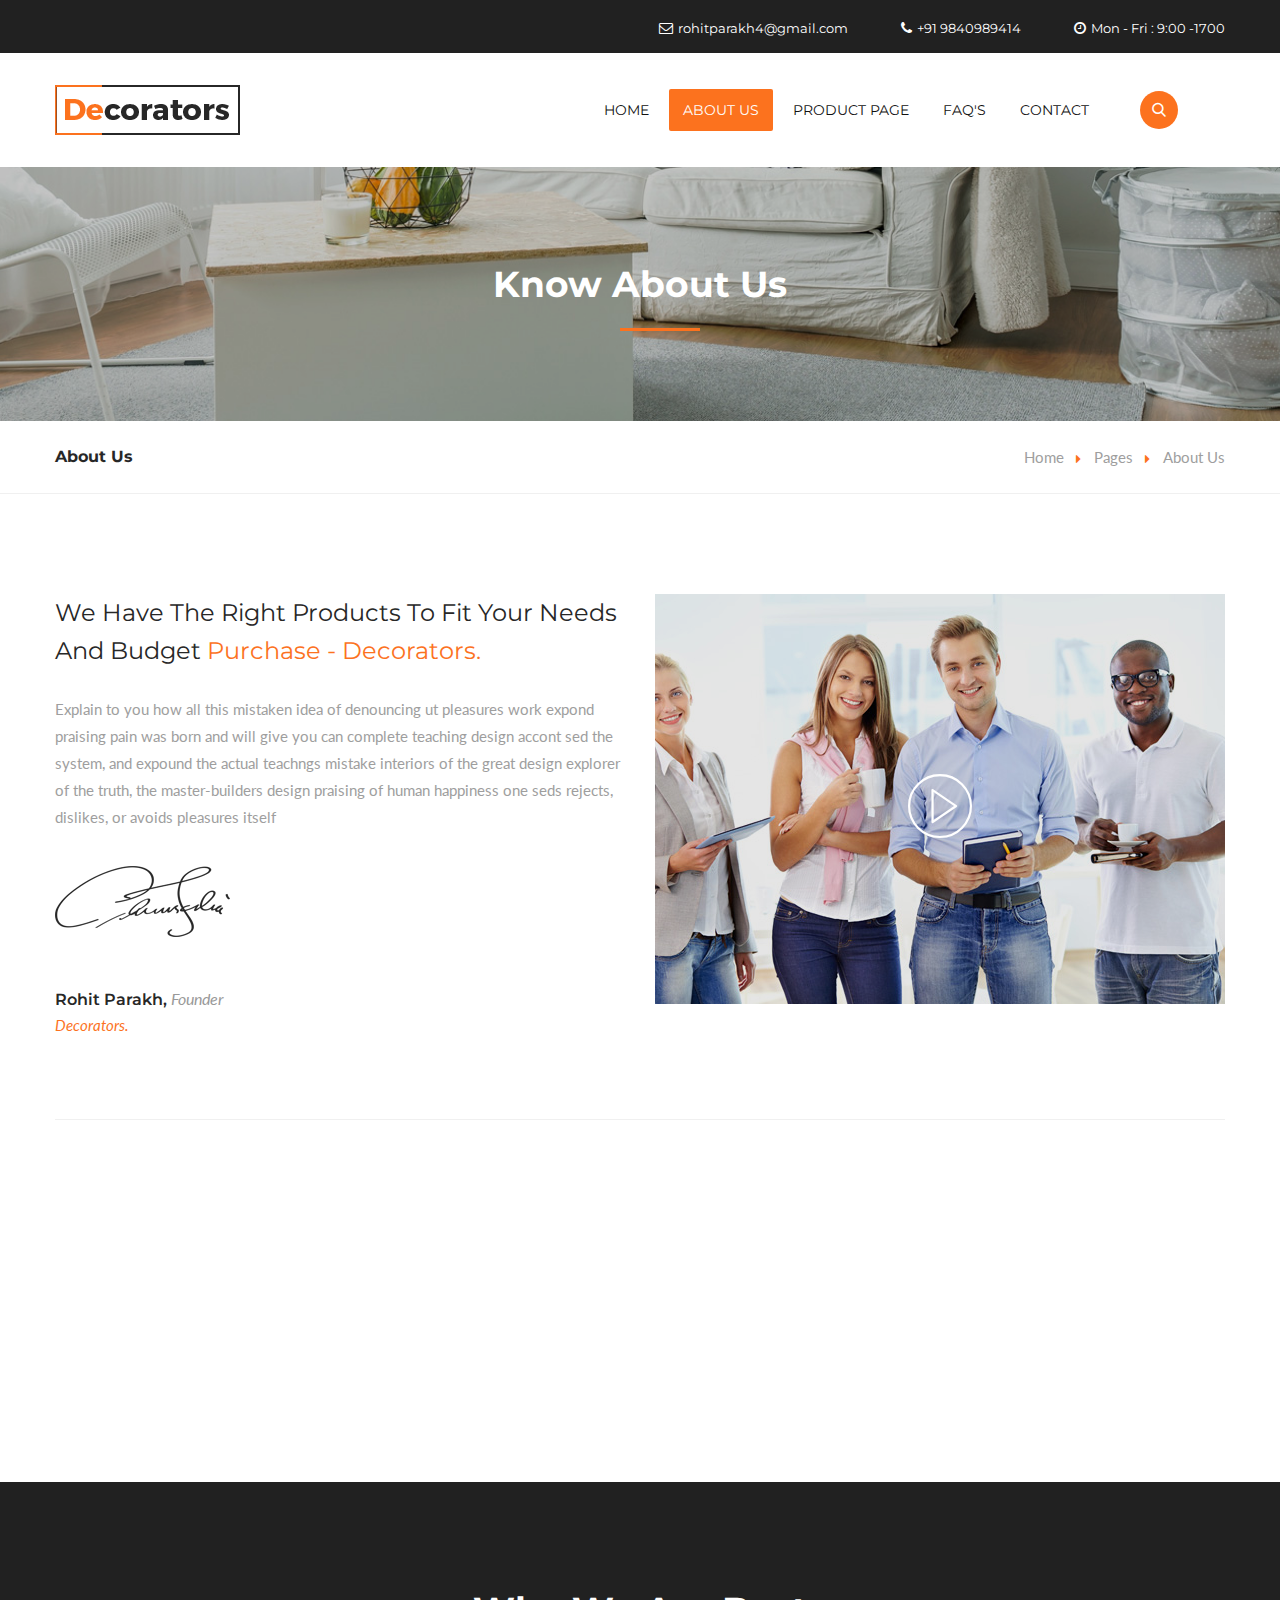
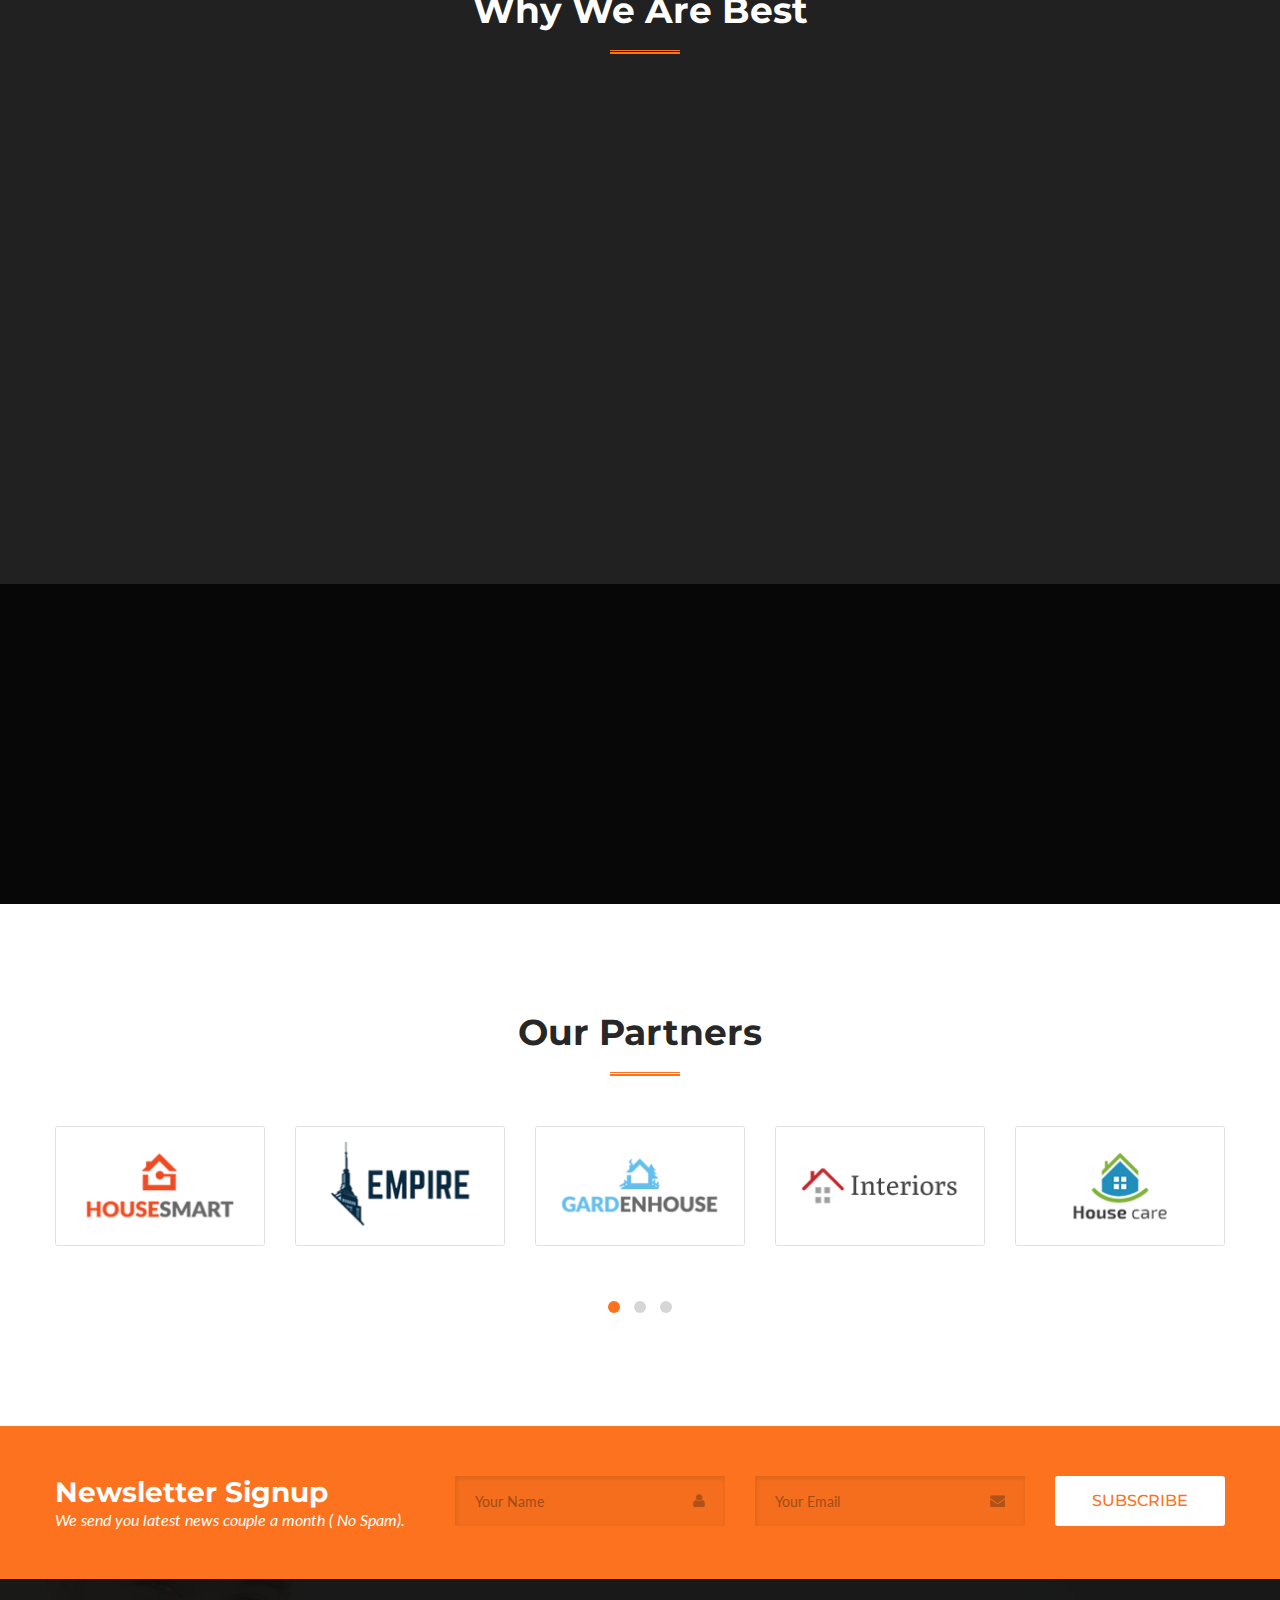
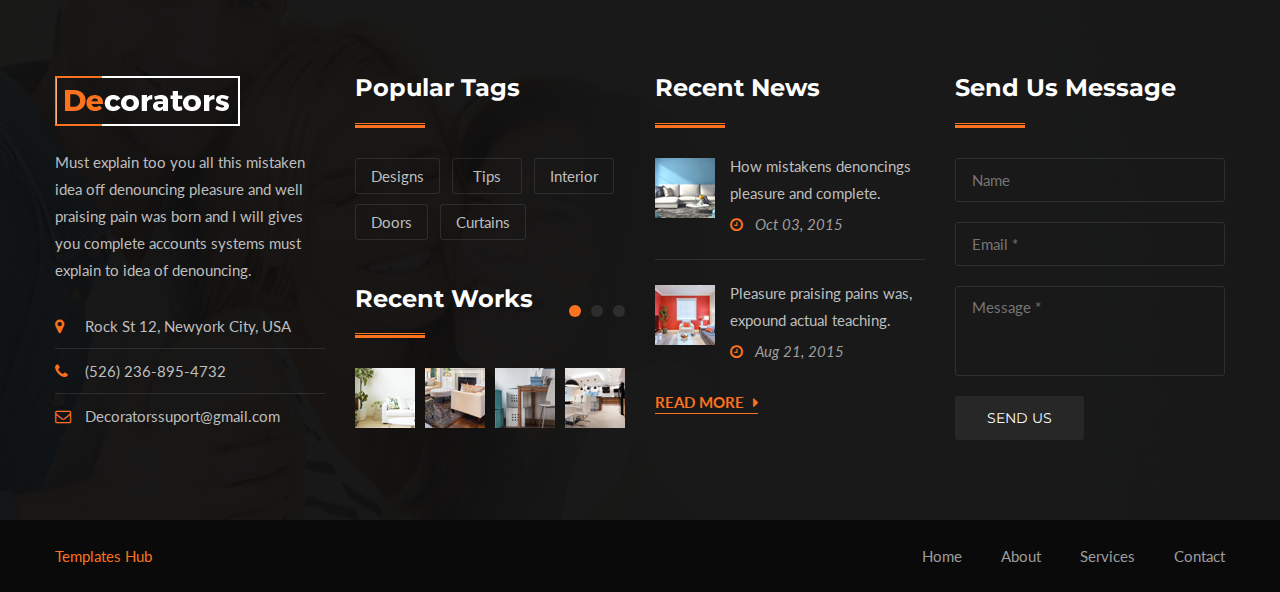
==== commit 33403be2: "Form Validation + Minor changes + link correction + masonry 2.0" ====
--- a/about-us.html
+++ b/about-us.html
@@ -258,7 +258,7 @@
                          <div class="text">Explain to you how all this mistaken idea of denouncing ut pleasures work expond praising pain was born and  will give you can complete teaching design accont sed the system, and expound the actual teachngs mistake interiors of the great design explorer of the truth, the master-builders design praising of human happiness one seds rejects, dislikes, or avoids pleasures itself</div>
                          <div class="signature-image"><img src="images/resource/signature.png" alt=""></div>
                          <div class="about-owner">
-                         	<h4>William Shocks, <span class="designation">Founder</span></h4>
+                         	<h4>Rohit Parakh, <span class="designation">Founder</span></h4>
                             <div class="company-title">Decorators.</div>
                          </div>
                     </div>
@@ -799,6 +799,7 @@
         
     </div>
 </div>
+
 <!--Scroll to top-->
 <div class="scroll-to-top scroll-to-target" data-target=".main-header"><span class="fa fa-long-arrow-up"></span></div>
 
--- a/css/style.css
+++ b/css/style.css
@@ -7614,4 +7614,12 @@
 
 .checkout-section .payment-options .option-block .radio-block input[type="radio"]:checked+.radio-label:before{
 	background:#272727;
-}+}
+
+#contact-map::before {
+	content: '';
+	display: block;
+	height: 110px;
+	margin-top: -110px;
+	visibility: hidden;
+  }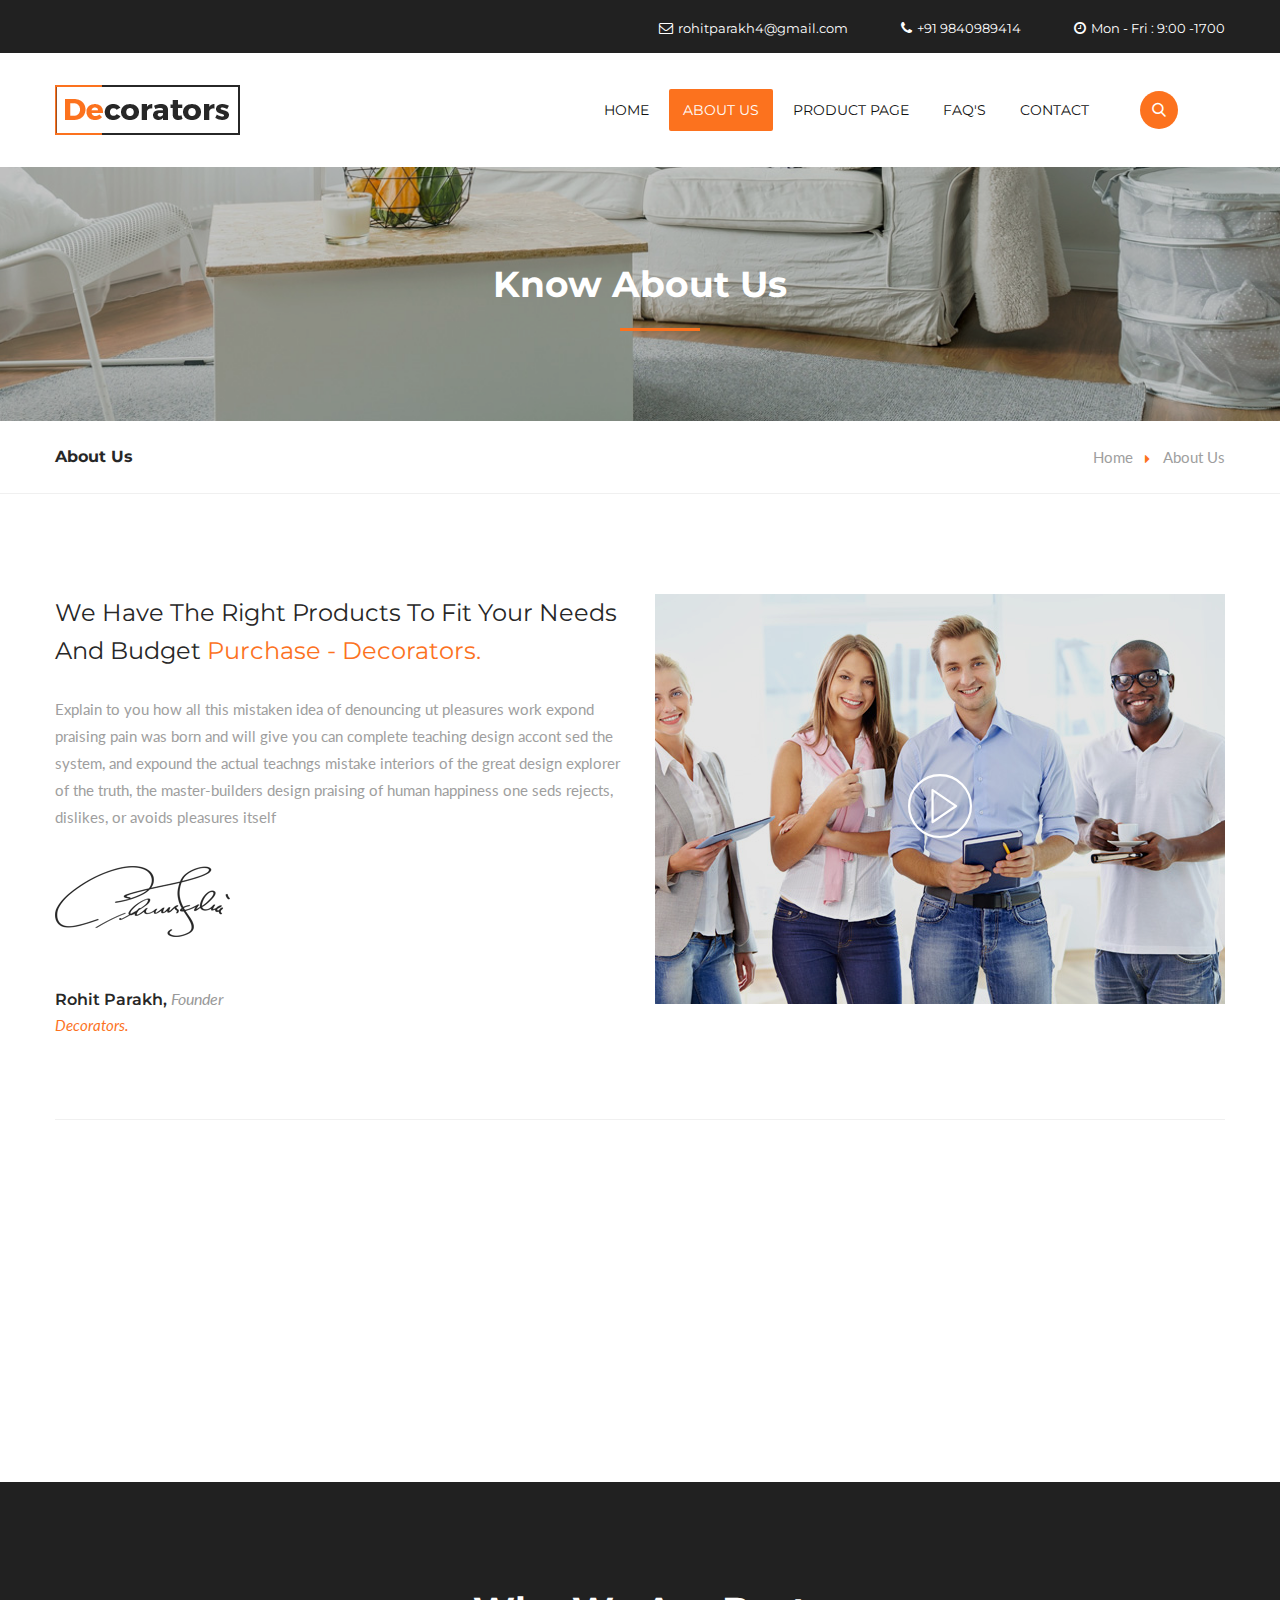
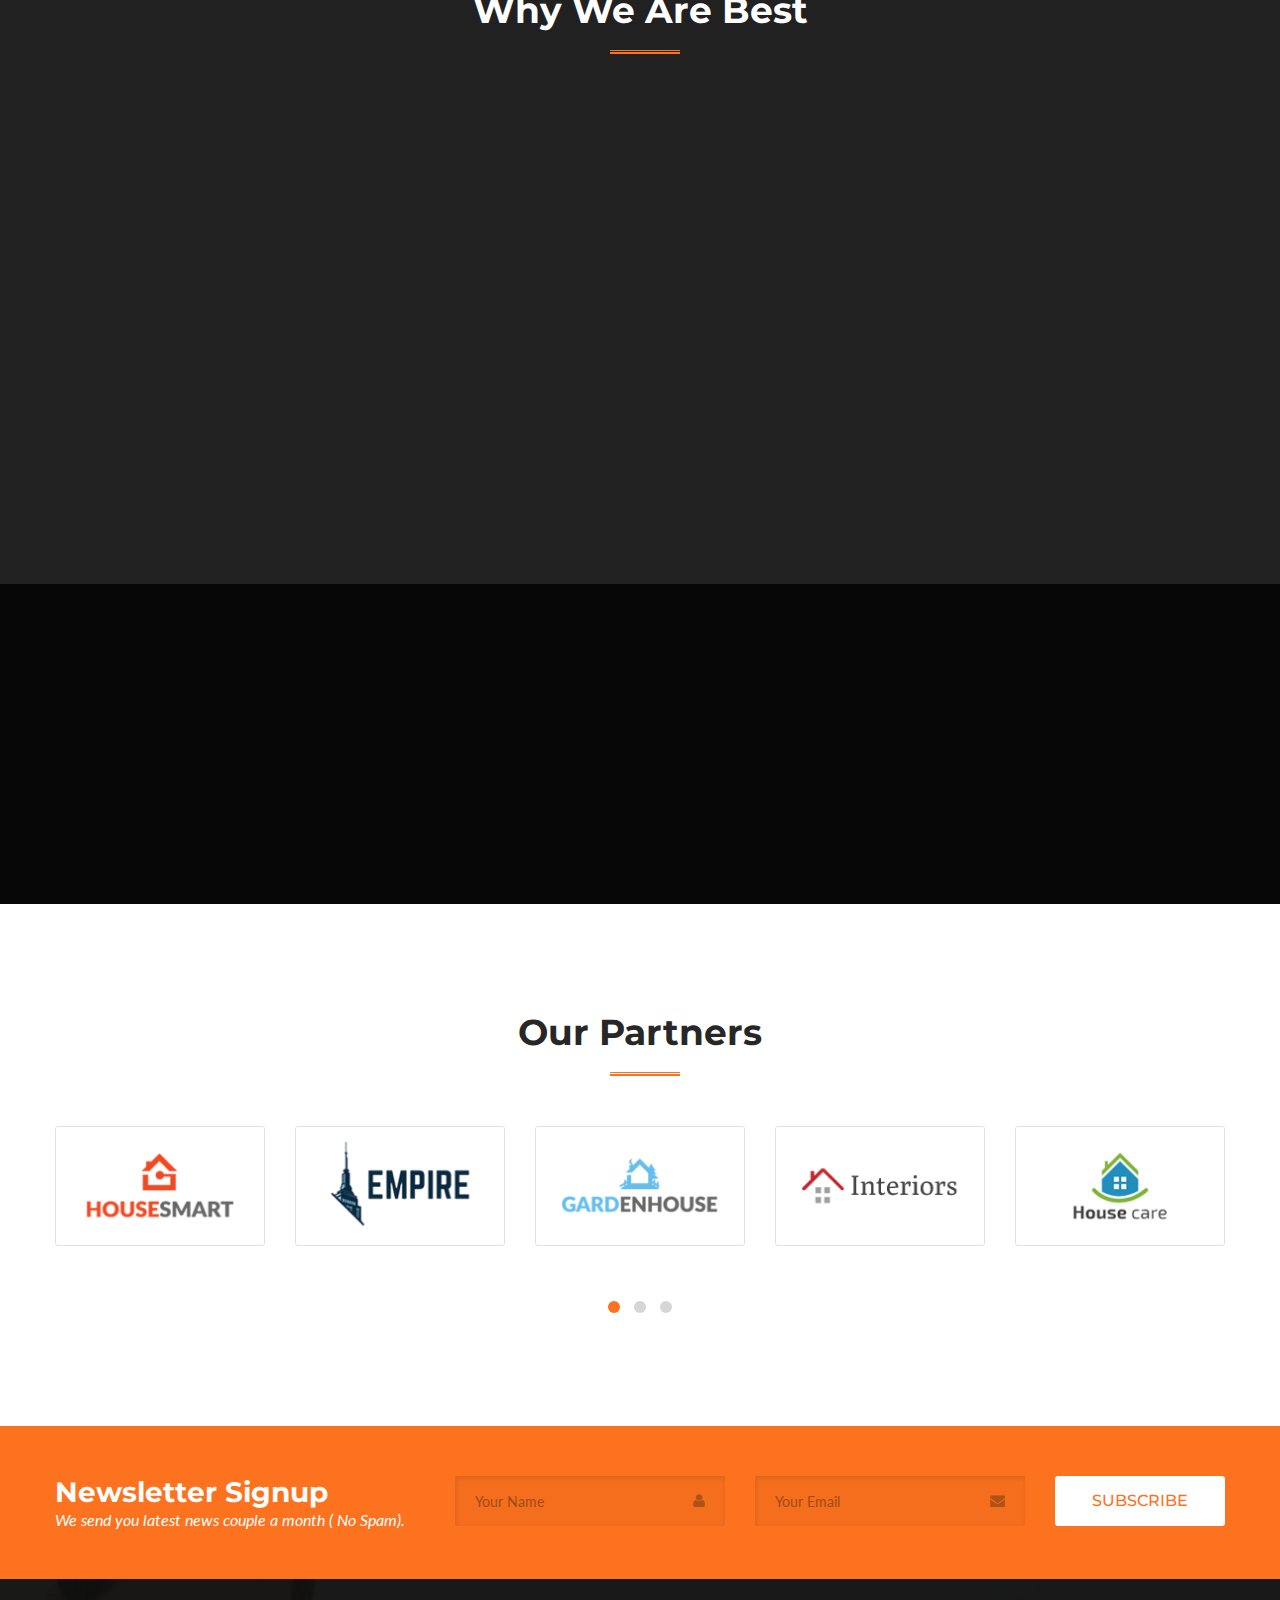
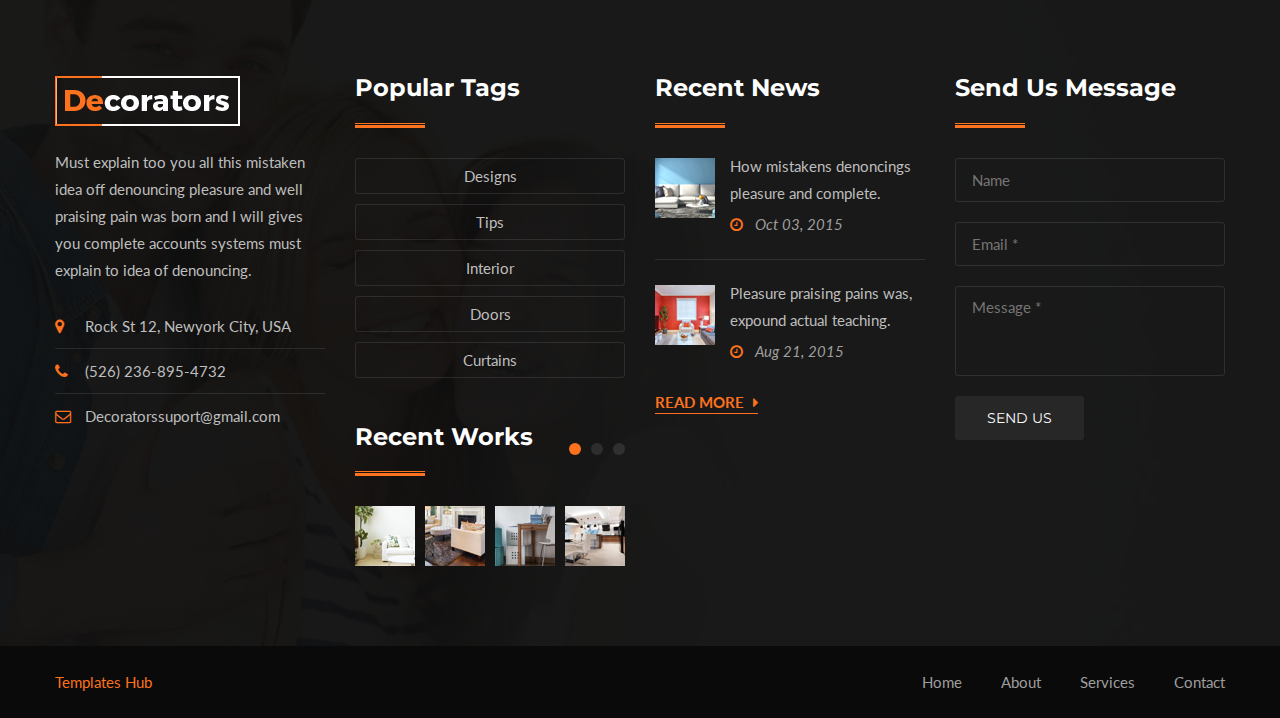
==== commit d449e7c7: "Fixed Breadcrumbs links and page titles" ====
--- a/about-us.html
+++ b/about-us.html
@@ -238,8 +238,8 @@
             <div class="pull-left"><h2>About Us</h2></div>
             <div class="pull-right">
                 <ul class="bread-crumb clearfix">
-                    <li><a href="index-2.html">Home</a></li>
-                    <li><a href="index-2.html">Pages</a></li>
+                    <li><a href="index.html">Home</a></li>
+                    <!-- <li><a href="index.html">Pages</a></li> -->
                     <li>About Us</li>
                 </ul>
             </div>
@@ -626,7 +626,7 @@
                             <!--Footer Column-->
                         	<div class="footer-column col-md-6 col-sm-6 col-xs-12">
                             	<div class="footer-widget about-widget">
-                                	<div class="footer-logo"><figure><a href="index-2.html"><img src="images/logo-4.png" alt=""></a></figure></div>
+                                	<div class="footer-logo"><figure><a href="index.html"><img src="images/logo-4.png" alt=""></a></figure></div>
                                     <div class="widget-content">
                                     	<div class="text">Must explain too you all this mistaken idea off denouncing pleasure and well praising pain was born and I will gives you complete accounts systems must explain to idea of denouncing.</div>
                                         <ul class="contact-info">
--- a/css/style.css
+++ b/css/style.css
@@ -43,7 +43,7 @@
 42. Related Products
 43. Contact Us
 44. Map Section
-
+45. Random 
 
 **********************************************/
 
@@ -417,7 +417,7 @@
 }
 
 .main-header .header-top .top-left ul li a:hover{
-	color:#fff;
+	color:var(--primary);
 }
 
 .main-header .header-top .top-right ul li a{
@@ -431,8 +431,13 @@
 }
 
 .main-header .header-top .top-right ul li a,
-.main-header .header-top .top-right ul li a:hover{
+.main-header .header-top .top-right ul li{
 	color:#ffffff;	
+}
+.main-header .header-top .top-right ul li a:hover,
+.main-header .header-top .top-right ul li:hover{
+	color:var(--primary);
+	
 }
 
 .main-header .header-top .top-right ul li .fa{
@@ -3944,6 +3949,7 @@
 	position:relative;
 	display:inline-block;
 	margin:0px 8px 10px 0px;	
+	width: 100%;
 }
 
 .main-footer .tags-widget .tags-list li a{
@@ -4126,6 +4132,7 @@
 .main-footer .footer-nav li a:hover{
 	color:var(--primary);	
 }
+
 
 
 /*** 
@@ -7622,4 +7629,36 @@
 	height: 110px;
 	margin-top: -110px;
 	visibility: hidden;
-  }+  }
+
+  /*** 
+
+====================================================================
+	Global Settings
+====================================================================
+
+ ***/
+
+ /* Form Success Message */
+ form{
+	 overflow: hidden;
+ }
+
+ form h6{
+	 border: 1px solid green;
+	 margin-top: 20px;
+	 text-align: center;
+	 transform: translateX(-100%);
+	transition: all 1s ease;
+ }
+
+ input[type="submit"]:disabled,
+ button:disabled,
+ button:disabled:hover
+
+  {
+	  border: none;
+	background: #505050;
+  }
+
+ /*End Form Success Message */
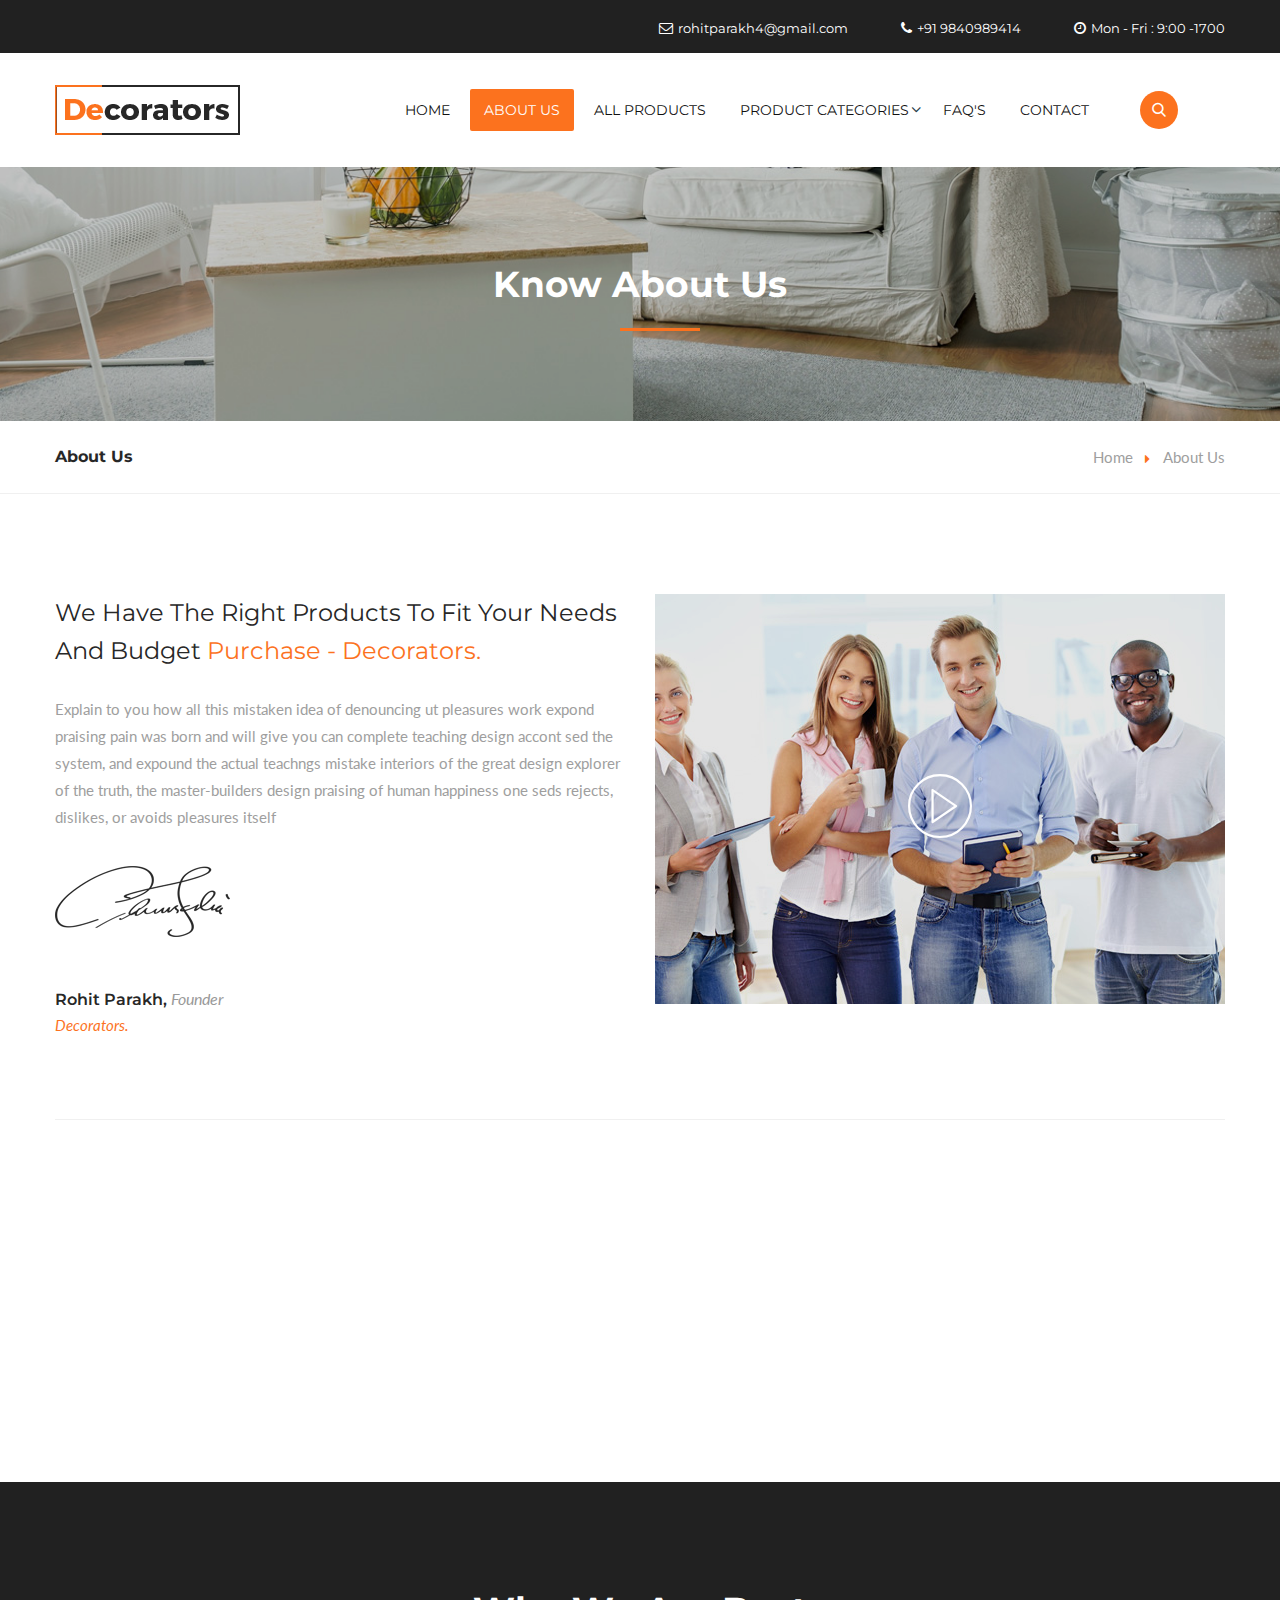
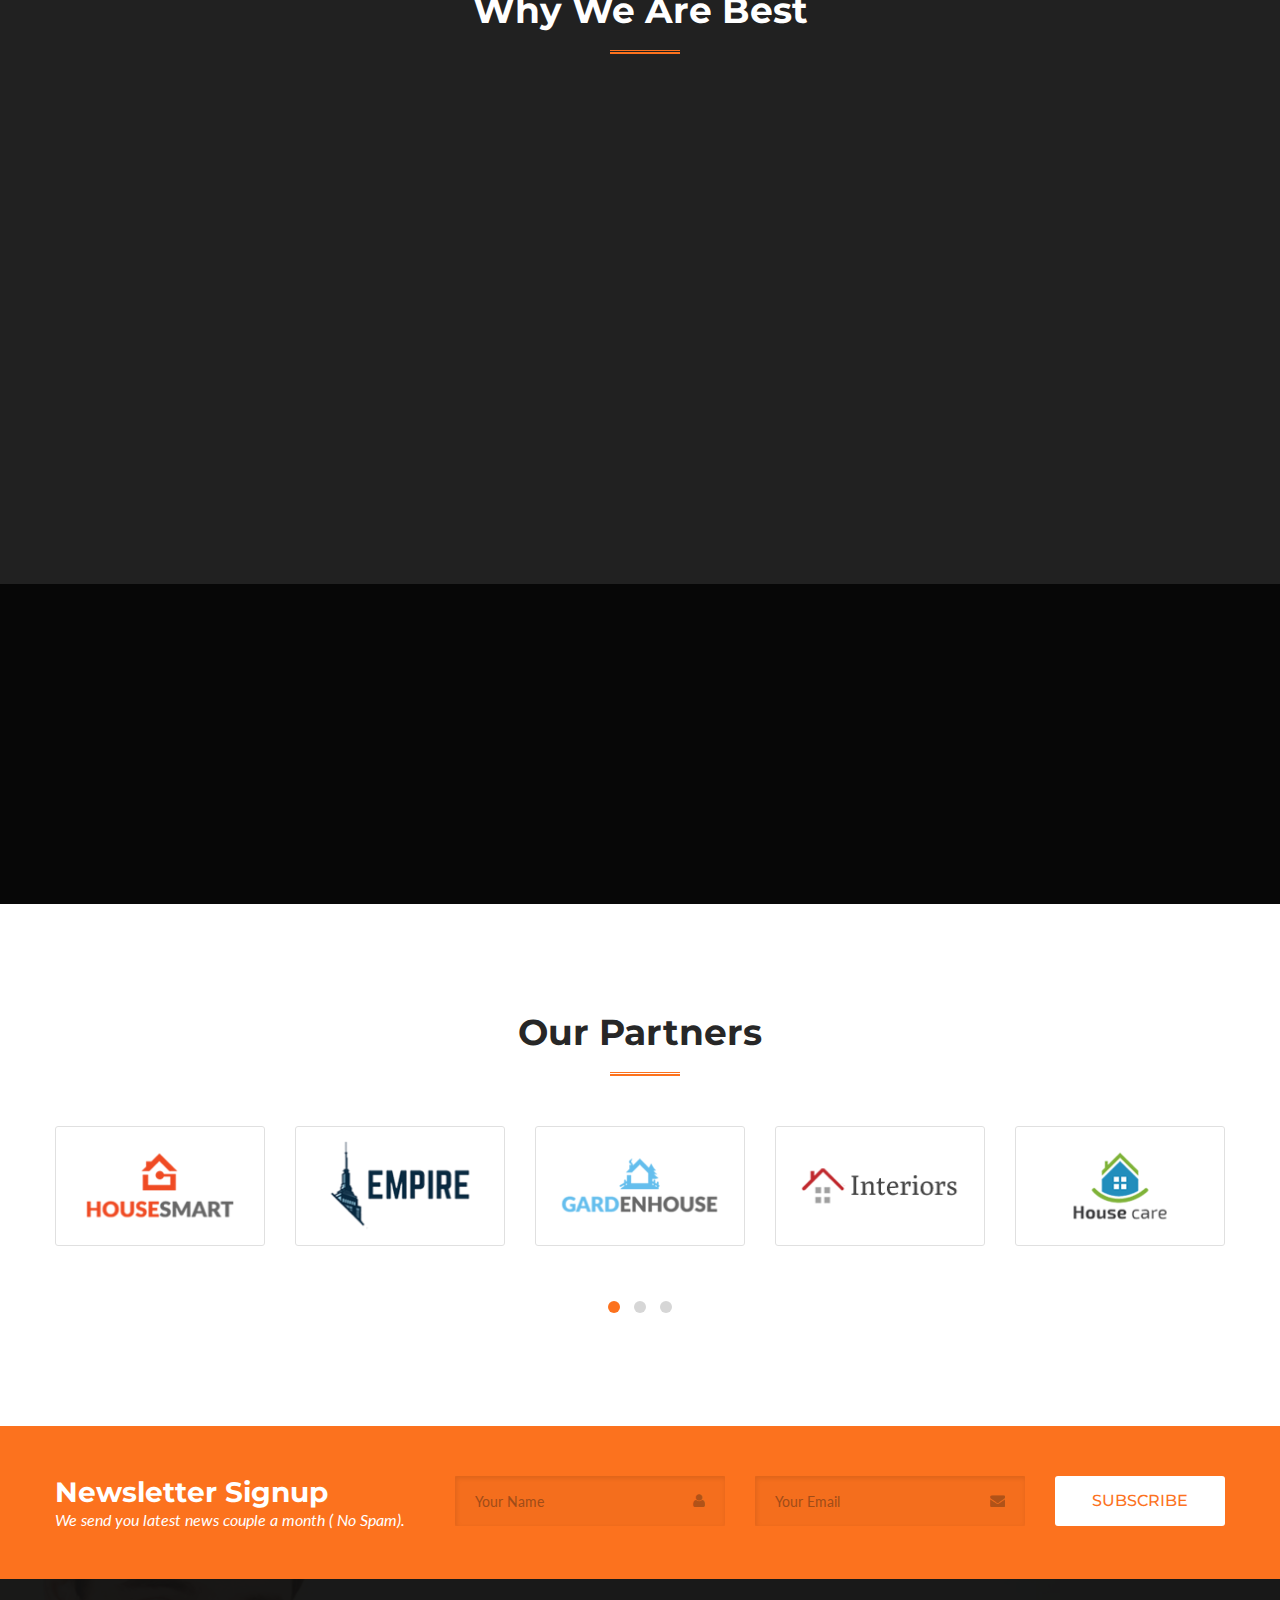
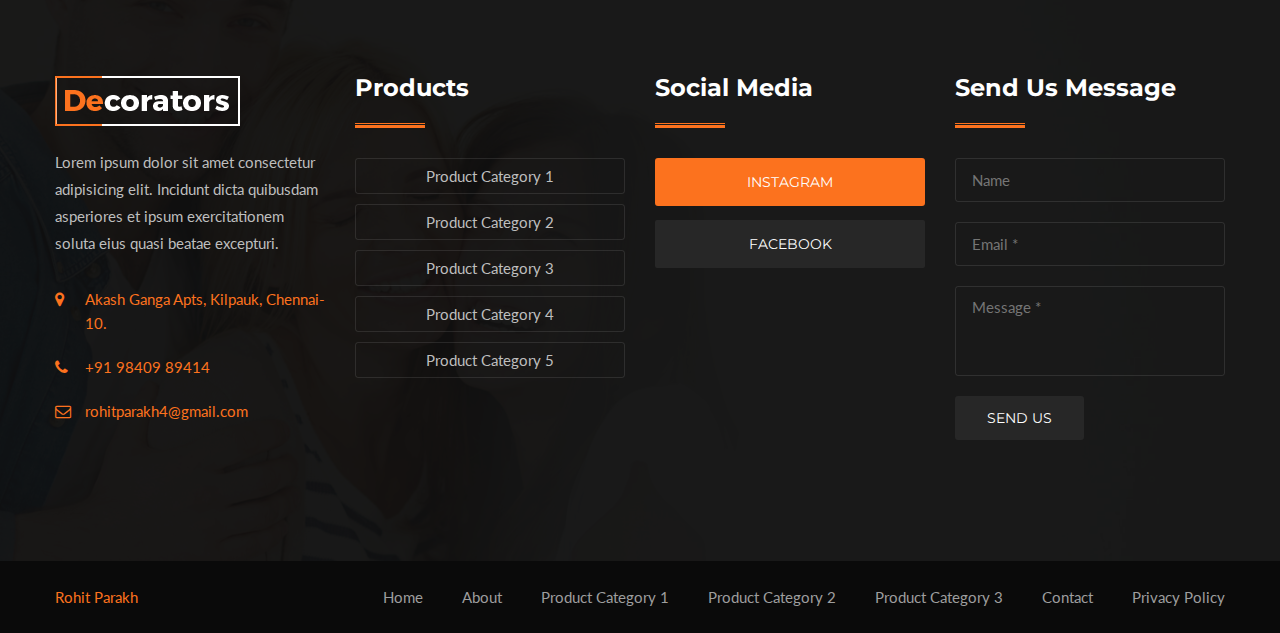
==== commit 63301043: "Modified Footer, Added All Products in header, changed script for form submission netlify" ====
--- a/about-us.html
+++ b/about-us.html
@@ -95,17 +95,17 @@
                             <div class="navbar-collapse collapse clearfix">
                                 <ul class="navigation clearfix">
                                     <li ><a href="index.html">Home</a></li>
-                                    <li class="current"><a href="#">About Us</a></li>
-                                    <li ><a href="service-single.html">Product Page</a></li>
-                                    <!-- <li class="dropdown"><a href="#">Projects</a>
-                                    	<ul>
-                                            <li><a href="portfolio-default.html">Projects Standard</a></li>
-                                            <li><a href="portfolio-fullwidth.html">Projects Fullwidth</a></li>
-                                            <li><a href="portfolio-with-text.html">Projects With Text</a></li>
-                                            <li><a href="portfolio-single-one.html">Projects Single 01</a></li>
-                                            <li><a href="portfolio-single-two.html">Projects Single 02</a></li>
+                                    <li class="current"><a href="about-us.html">About Us</a></li>
+                                    <li ><a href="services.html">ALl Products</a></li>
+                                    <li class="dropdown"><a href="#">Product Categories</a>
+                                        <ul class="submenu">
+                                            <li><a href="service-single.html">Product Category 1 </a></li>
+                                            <li><a href="service-single.html">Product Category 2 </a></li>
+                                            <li><a href="service-single.html">Product Category 3 </a></li>
+                                            <li><a href="service-single.html">Product Category 4 </a></li>
+                                            <li><a href="service-single.html">Product Category 5 </a></li>
                                         </ul>
-                                    </li> -->
+                                    </li>
                                     <!-- <li class="dropdown"><a href="#">Blog</a>
                                     	<ul>
                                             <li><a href="blog.html">Blog Standard</a></li>
@@ -173,19 +173,19 @@
             <!-- .navigation -->
                 <ul class="navigation">
                     <li ><a href="index.html">Home</a></li>
-                    <li class="current"><a href="#">About Us</a></li>
+                    <li class="current"><a href="about-us.html">About Us</a></li>
                         
-                    <li ><a href="service-single.html">Product Page</a></li>
-
-                    <!-- <li class="dropdown"><a href="#">Projects</a>
+                    <li ><a href="services.html">All Products </a></li>
+
+                    <li class="dropdown"><a href="#">Product Categories</a>
                         <ul class="submenu">
-                            <li><a href="portfolio-default.html">Projects Standard</a></li>
-                            <li><a href="portfolio-fullwidth.html">Projects Fullwidth</a></li>
-                            <li><a href="portfolio-with-text.html">Projects With Text</a></li>
-                            <li><a href="portfolio-single-one.html">Projects Single 01</a></li>
-                            <li><a href="portfolio-single-two.html">Projects Single 02</a></li>
+                            <li><a href="service-single.html">Product Category 1 </a></li>
+                            <li><a href="service-single.html">Product Category 2 </a></li>
+                            <li><a href="service-single.html">Product Category 3 </a></li>
+                            <li><a href="service-single.html">Product Category 4 </a></li>
+                            <li><a href="service-single.html">Product Category 5 </a></li>
                         </ul>
-                    </li> -->
+                    </li>
                     <!-- <li class="dropdown"><a href="#">Blog</a>
                         <ul class="submenu">
                             <li><a href="blog.html">Blog Standard</a></li>
@@ -612,8 +612,8 @@
     </section>
     
     
-     <!--Main Footer-->
-    <footer class="main-footer" style="background-image:url(images/background/footer-bg.jpg);">
+      <!--Main Footer-->
+      <footer class="main-footer" style="background-image:url(images/background/footer-bg.jpg);">
     	<div class="auto-container">
         
             <!--Widgets Section-->
@@ -626,33 +626,35 @@
                             <!--Footer Column-->
                         	<div class="footer-column col-md-6 col-sm-6 col-xs-12">
                             	<div class="footer-widget about-widget">
-                                	<div class="footer-logo"><figure><a href="index.html"><img src="images/logo-4.png" alt=""></a></figure></div>
+                                	<div class="footer-logo"><figure><a href="index-2.html"><img src="images/logo-4.png" alt=""></a></figure></div>
                                     <div class="widget-content">
-                                    	<div class="text">Must explain too you all this mistaken idea off denouncing pleasure and well praising pain was born and I will gives you complete accounts systems must explain to idea of denouncing.</div>
+                                    	<div class="text">
+                                        Lorem ipsum dolor sit amet consectetur adipisicing elit. Incidunt dicta quibusdam asperiores et ipsum exercitationem soluta eius quasi beatae excepturi.
+                                        </div>
                                         <ul class="contact-info">
-                                        	<li><span class="icon fa fa-map-marker"></span>Rock St 12, Newyork City, USA</li>
-                                            <li><span class="icon fa fa-phone"></span>(526) 236-895-4732</li>
-                                            <li><span class="icon fa fa-envelope-o"></span>Decoratorssuport@gmail.com</li>
+                                        <a href="contact.html#contact-map">	<li><span class="icon fa fa-map-marker"></span>Akash Ganga Apts, Kilpauk, Chennai-10.</li></a>
+                                          <a href="tel:9840989414">  <li><span class="icon fa fa-phone"></span>+91 98409 89414</li></a>
+                                            <a href="mailto:rohitparakh4@gmail.com"><li><span class="icon fa fa-envelope-o"></span>rohitparakh4@gmail.com</li></a>
                                         </ul>
                                     </div>
                                 </div>
                             </div>
                             
-                            <!--Footer Column-->
+                            <!-- Footer Column -->
                         	<div class="footer-column col-md-6 col-sm-6 col-xs-12">
                             	<div class="footer-widget tags-widget">
-                                	<h2>Popular Tags</h2>
+                                	<h2>Products</h2>
                                     <div class="widget-content">
                                     	<ul class="tags-list">
-                                        	<li><a href="#">Designs</a></li>
-                                            <li><a href="#">Tips</a></li>
-                                            <li><a href="#">Interior</a></li>
-                                            <li><a href="#">Doors</a></li>
-                                            <li><a href="#">Curtains</a></li>
+                                        	<li style="width:100%"><a href="service-single.html">Product Category 1</a></li>
+                                            <li><a href="service-single.html">Product Category 2</a></li>
+                                            <li><a href="service-single.html">Product Category 3</a></li>
+                                            <li><a href="service-single.html">Product Category 4</a></li>
+                                            <li><a href="service-single.html">Product Category 5</a></li>
                                         </ul>
                                     </div>
                                 </div>
-                                <div class="footer-widget gallery-widget">
+                                <!-- <div class="footer-widget gallery-widget">
                                 	<h2>Recent Works</h2>
                                     <div class="gallery-widget-carousel">
                                     	<div class="item"><figure class="post-thumb"><img src="images/gallery/thumb-1.jpg" alt=""><a href="#" class="overlay-link"><span class="fa fa-link"></span></a></figure></div>
@@ -668,7 +670,7 @@
                                         <div class="item"><figure class="post-thumb"><img src="images/gallery/thumb-3.jpg" alt=""><a href="#" class="overlay-link"><span class="fa fa-link"></span></a></figure></div>
                                         <div class="item"><figure class="post-thumb"><img src="images/gallery/thumb-4.jpg" alt=""><a href="#" class="overlay-link"><span class="fa fa-link"></span></a></figure></div>
                                     </div>
-                                </div>
+                                </div> -->
                             </div>
                             
                         </div>
@@ -680,23 +682,11 @@
                             
                             <!--Footer Column-->
                         	<div class="footer-column col-md-6 col-sm-6 col-xs-12">
-                            	<div class="footer-widget posts-widget">
-                                	<h2>Recent News</h2>
-                                    <div class="widget-content">
-                                    	<div class="posts">
-                                            <div class="post">
-                                                <figure class="post-thumb"><img src="images/resource/post-thumb-1.jpg" alt=""><a href="#" class="overlay-link"><span class="flaticon-plus-1"></span></a></figure>
-                                                <div class="desc-text"><a href="#">How mistakens denoncings pleasure and complete.</a></div>
-                                                <div class="time"><span class="fa fa-clock-o"></span> Oct 03, 2015</div>
-                                            </div>
-                                            <div class="post">
-                                                <figure class="post-thumb"><img src="images/resource/post-thumb-2.jpg" alt=""><a href="#" class="overlay-link"><span class="flaticon-plus-1"></span></a></figure>
-                                                <div class="desc-text"><a href="#">Pleasure praising pains was, expound actual teaching.</a></div>
-                                                <div class="time"><span class="fa fa-clock-o"></span> Aug 21, 2015</div>
-                                            </div>
-                                        </div>
-                                        <a class="view-more theme-btn" href="#">Read More <span class="fa fa-caret-right"></span></a>
-                                    </div>
+                            	<div class="footer-widget social-section">
+                                	<h2>Social Media</h2>
+                                    <button class="theme-btn btn-style-one">Instagram</button>
+                                    <button class="theme-btn btn-style-two">Facebook</button>
+                                  
                                 </div>
                             </div>
                             
@@ -706,7 +696,7 @@
                                 	<h2>Send Us Message</h2>
                                     <div class="widget-content">
                                         <div class="newsletter-form">
-                                            <form method="post" action="#">
+                                            <form method="post" action="#" id="send-message" name="send-message" data-netlify="true">
                                                 <div class="form-group">
                                                     <input type="text" name="name" value="" placeholder="Name" required>
                                                 </div>
@@ -716,7 +706,9 @@
                                                 <div class="form-group">
                                                     <textarea name="message" placeholder="Message *" required></textarea>
                                                 </div>
-                                                <button type="submit" class="theme-btn btn-style-two">Send us</button>
+                                                <button type="submit" id="send-message-submit"class="theme-btn btn-style-two">Send us</button>
+                                                <h6 id="send-message-success">Form Submitted Successfully!</h6>
+
                                             </form>
                                         </div>
                                     </div>
@@ -735,13 +727,17 @@
          <div class="footer-bottom">
          	<div class="auto-container">
             	<div class="clearfix">
-                	<div class="pull-left"><div class="copyright"><a href="https://www.templateshub.net" target="_blank">Templates Hub</a></div></div>
+                	<div class="pull-left"><div class="copyright"><a href="https://www.instagram.com/rohit_parakh">Rohit Parakh</a></div></div>
                     <div class="pull-right">
                     	<ul class="footer-nav">
-                        	<li><a href="#">Home</a></li>
-                            <li><a href="#">About</a></li>
-                            <li><a href="#">Services</a></li>
-                            <li><a href="#">Contact</a></li>
+                        	<li><a href="index.html">Home</a></li>
+                            <li><a href="about-us.html">About</a></li>
+                            <li><a href="service-single.html">Product Category 1</a></li>
+                            <li><a href="service-single.html">Product Category 2</a></li>
+                            <li><a href="service-single.html">Product Category 3</a></li>
+                            <li><a href="contact.html">Contact</a></li>
+                            <li><a href="#">Privacy Policy</a></li>
+
                         </ul>
                     </div>
                 </div>
@@ -809,6 +805,8 @@
 <script src="js/jquery.mCustomScrollbar.concat.min.js"></script>
 <script src="js/jquery.fancybox.pack.js"></script>
 <script src="js/jquery.fancybox-media.js"></script>
+<script src="js/validate.js"></script>
+
 <script src="js/owl.js"></script>
 <script src="js/wow.js"></script>
 <script src="js/script.js"></script>
--- a/css/style.css
+++ b/css/style.css
@@ -905,6 +905,29 @@
 	padding-top:10px !important;	
 }
 
+.main-header li.dropdown> a::after{
+	font-family: 'FontAwesome';
+	content: "\f107";
+	position:absolute;
+	right:2px;
+	top:10px;
+	width:10px;
+	height:20px;
+	display:block;
+	color:#253d4a;
+	line-height:20px;
+	font-size:16px;
+	font-weight:normal;
+	text-align:center;
+	z-index:5;	
+}
+.main-header li.dropdown> a:after{
+	transition: all 5s ease;
+}
+.main-header li.dropdown> a:hover::after{
+	content: "";
+
+}
 
 /*** 
 
@@ -4133,7 +4156,10 @@
 	color:var(--primary);	
 }
 
-
+.main-footer .social-section button{
+	width:100%;
+	margin-bottom: 1em;
+}
 
 /*** 
 
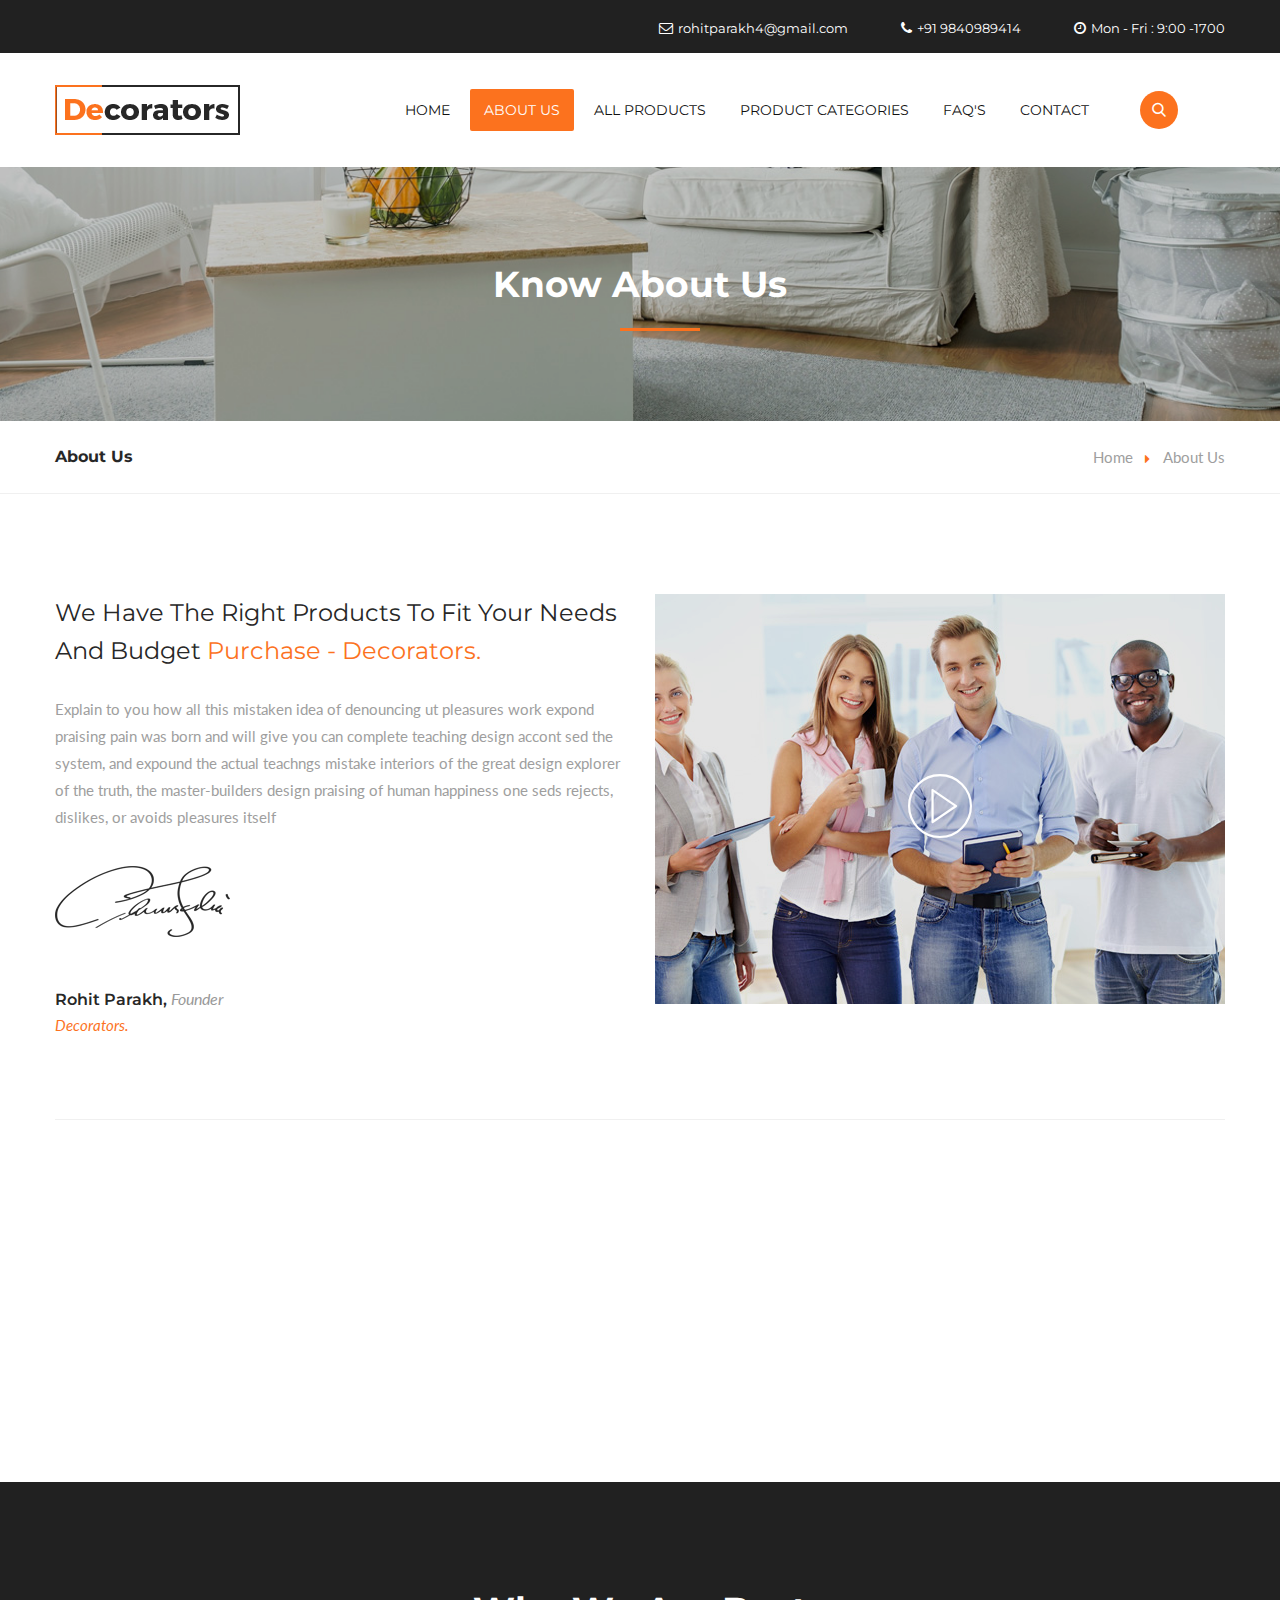
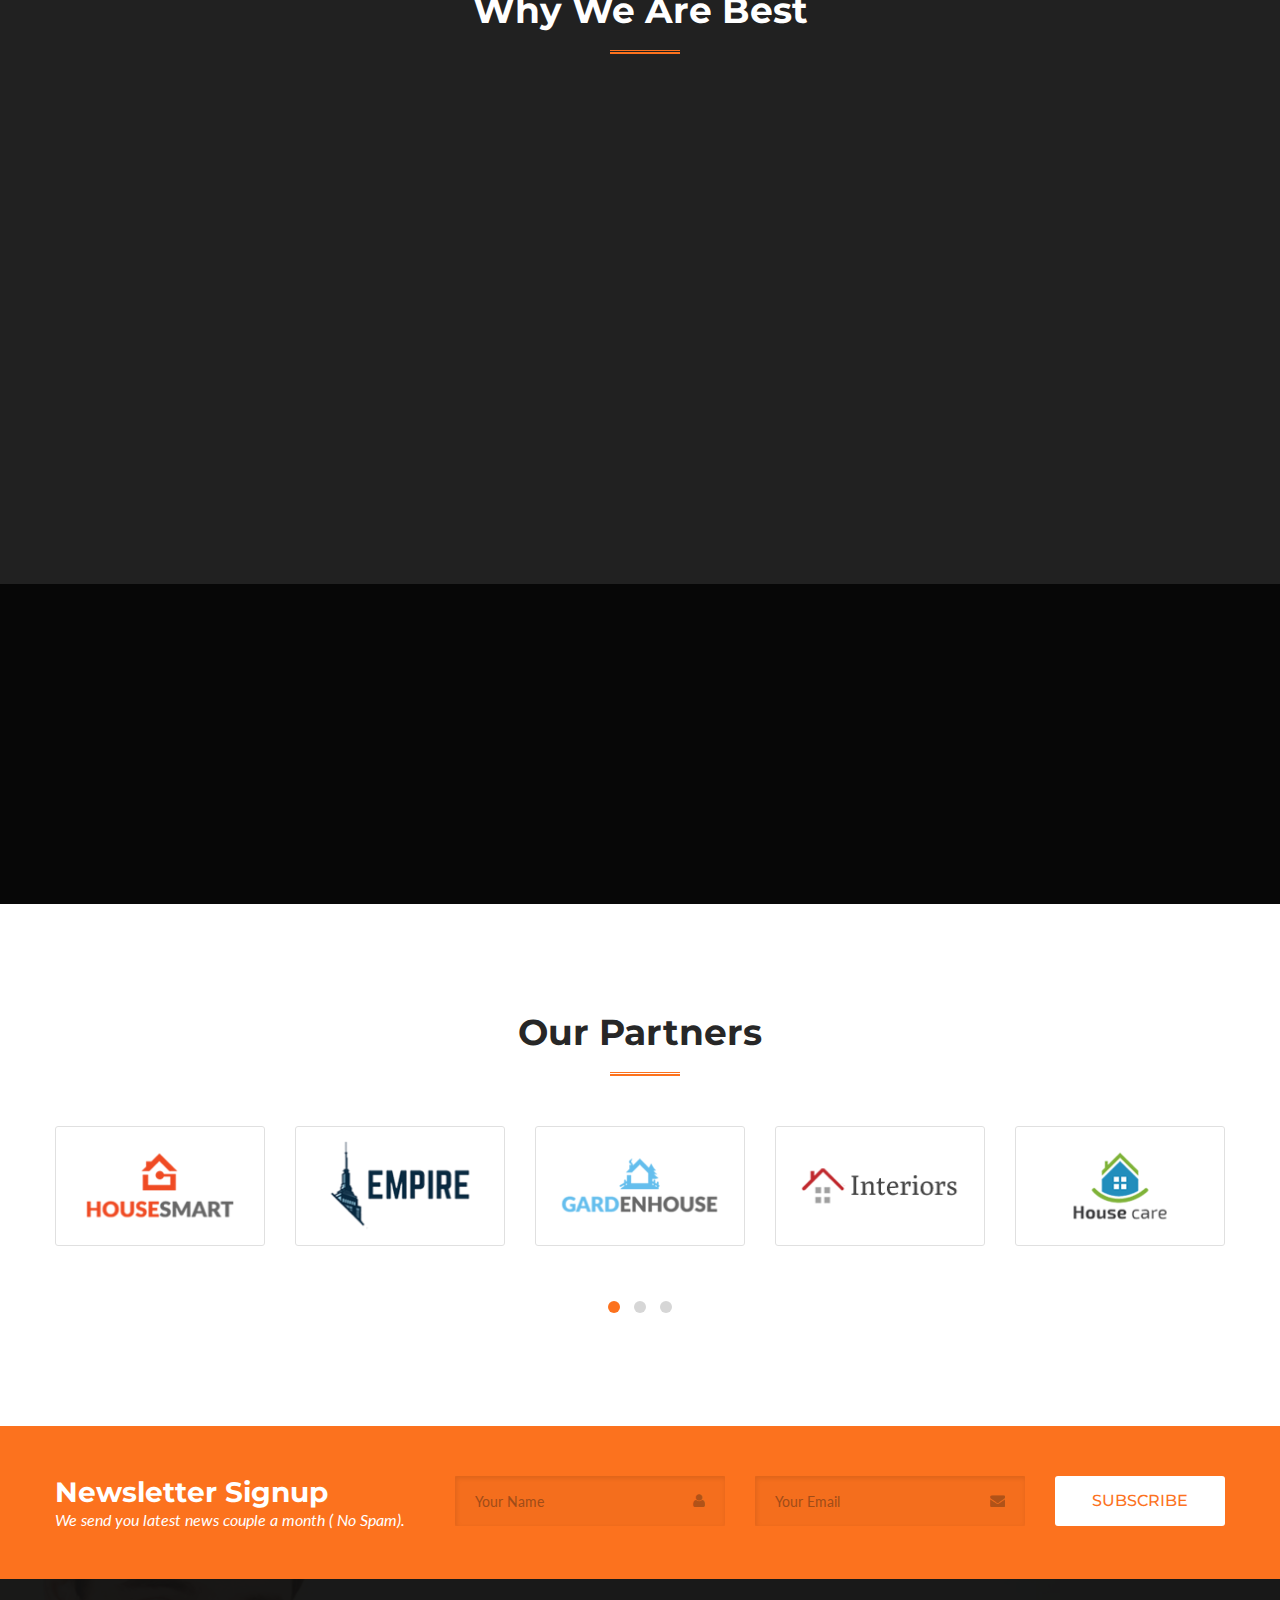
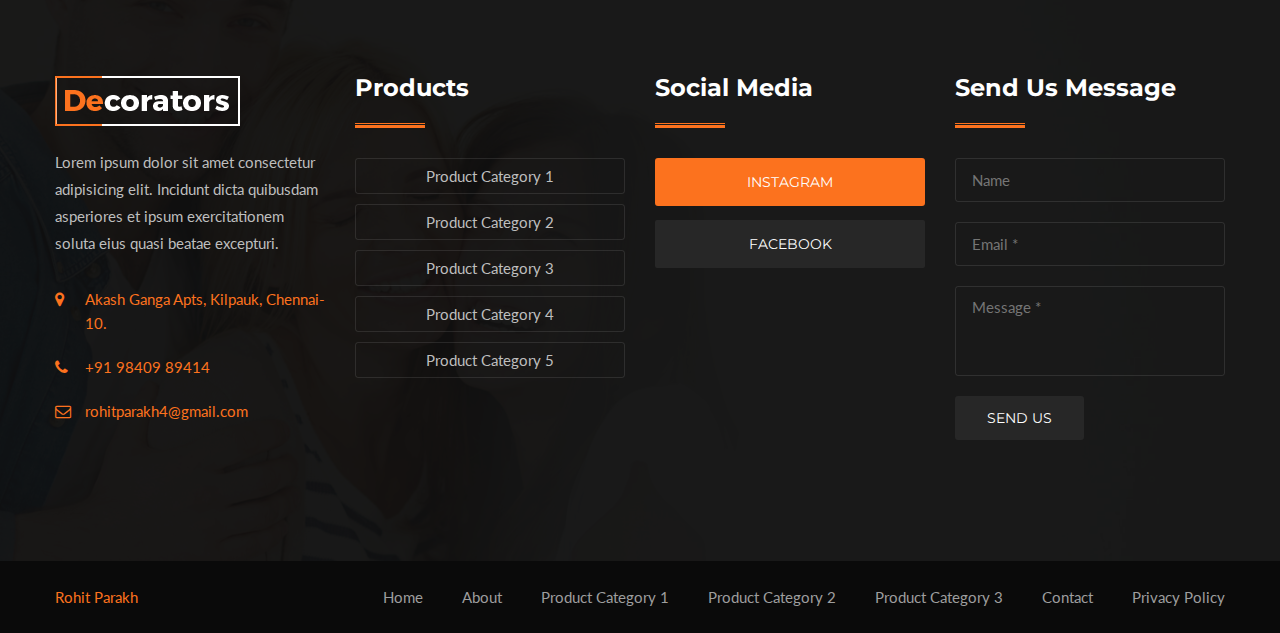
==== commit 3561c35b: "Newsletter form about.html added data netlify and form submission animation" ====
--- a/about-us.html
+++ b/about-us.html
@@ -4,7 +4,12 @@
 
 <head>
 <meta charset="utf-8">
-<title>Decorators - Design Studio HTML Template | About Us</title>
+<title>Decorators Interior Mall - Rohit Parakh | About</title>
+<html lang="en" xml:lang="en" xmlns="http://www.w3.org/1999/xhtml">
+<meta name="description" content="Decorators Website - Interior Hardware - Made by Rohit Parakh">
+<meta name="keywords" content="interior, hardware, wood, flooring, home, decor, decoration, lock, safe, handle, knob">
+<meta name="author" content="Rohit Parakh">
+
 <!-- Stylesheets -->
 <link href="css/bootstrap.css" rel="stylesheet">
 <link href="css/style.css" rel="stylesheet">
@@ -569,7 +574,7 @@
     <!--Newsletter Style One-->
     <section class="newsletter-style-one">
     	<div class="auto-container">
-        	<div class="row clearfix">
+        	<div id="newsletter-row" class="row clearfix">
             	
                 <div class="title-column col-lg-4 col-md-12 col-sm-12">
                 	<h2>Newsletter Signup</h2>
@@ -578,14 +583,14 @@
                 <!--Form Column-->
                 <div class="form-column col-lg-8 col-md-12 col-sm-12">
                     <div class="inner-box">
-                        <form method="post" action="#">
-                        	<div class="row clearfix">
+                        <form method="post" action="#" id="newsletter-form" name="newsletter-form" data-netlify="true">
+                        	<div  class="row clearfix">
                             	<div class="col-lg-9 col-md-9 col-sm-12 col-xs-12">
                                 	<div class="row clearfix">
                                         <div class="col-lg-6 col-md-6 col-sm-6 col-xs-12">
                                             <div class="form-group">
                                             	<span class="floated-icon fa fa-user"></span>
-                                                <input type="text" name="email" value="" placeholder="Your Name" required>
+                                                <input type="text" name="name" value="" placeholder="Your Name" required>
                                             </div>
                                         </div>
                                         
@@ -599,7 +604,8 @@
                                 </div>
                                 
                                 <div class="col-lg-3 col-md-3 col-sm-12 col-xs-12">
-                                	<button type="submit" class="theme-btn">Subscribe</button>
+                                    <button type="submit" id="newsletter-form-submit" class="theme-btn">Subscribe</button>
+                                    
                                 </div>
                                 
                             </div>
--- a/css/style.css
+++ b/css/style.css
@@ -905,7 +905,7 @@
 	padding-top:10px !important;	
 }
 
-.main-header li.dropdown> a::after{
+/* .main-header li.dropdown> a::after{
 	font-family: 'FontAwesome';
 	content: "\f107";
 	position:absolute;
@@ -927,7 +927,7 @@
 .main-header li.dropdown> a:hover::after{
 	content: "";
 
-}
+} */
 
 /*** 
 
@@ -6527,6 +6527,9 @@
 	margin-bottom:30px;
 	color:#9e9e9e;	
 }
+.contact-section .info-style-one >ul> a>li> div.text:hover{
+	color:var(--primary);
+}
 
 /*** 
 
